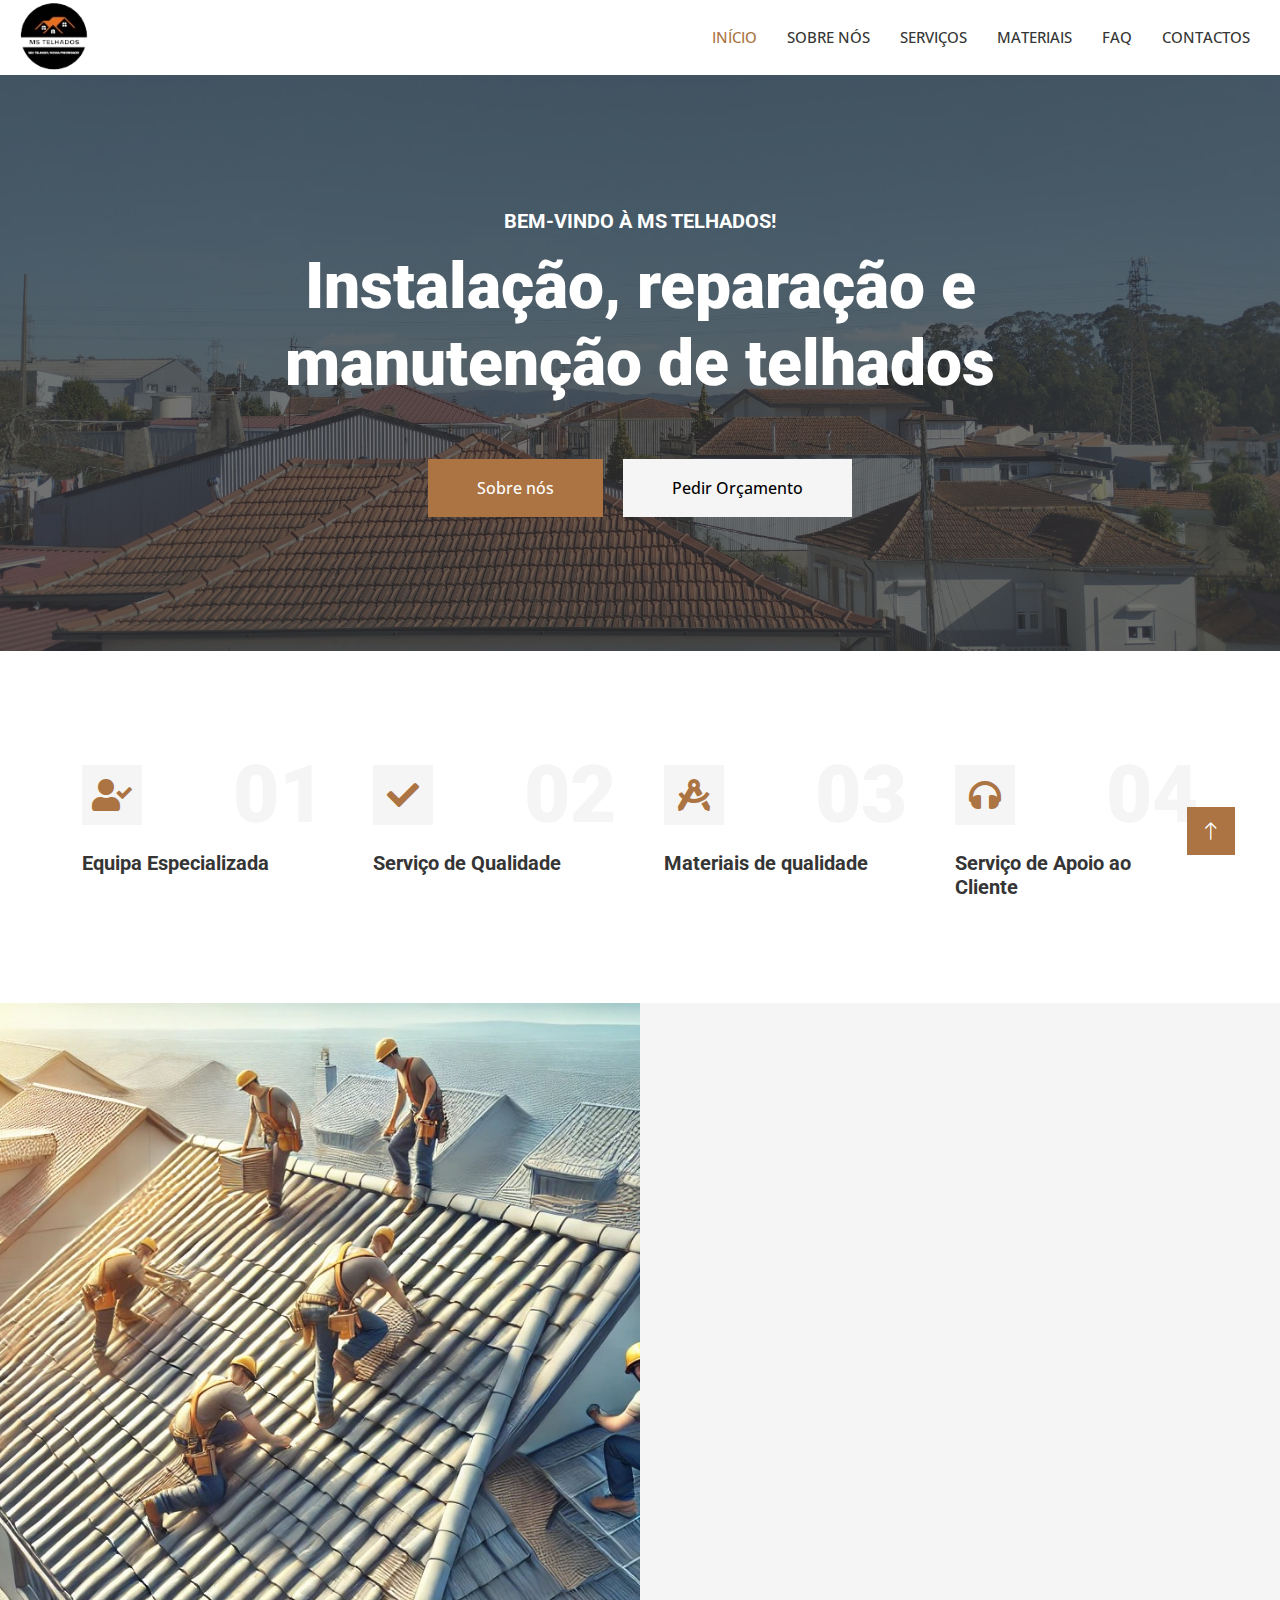
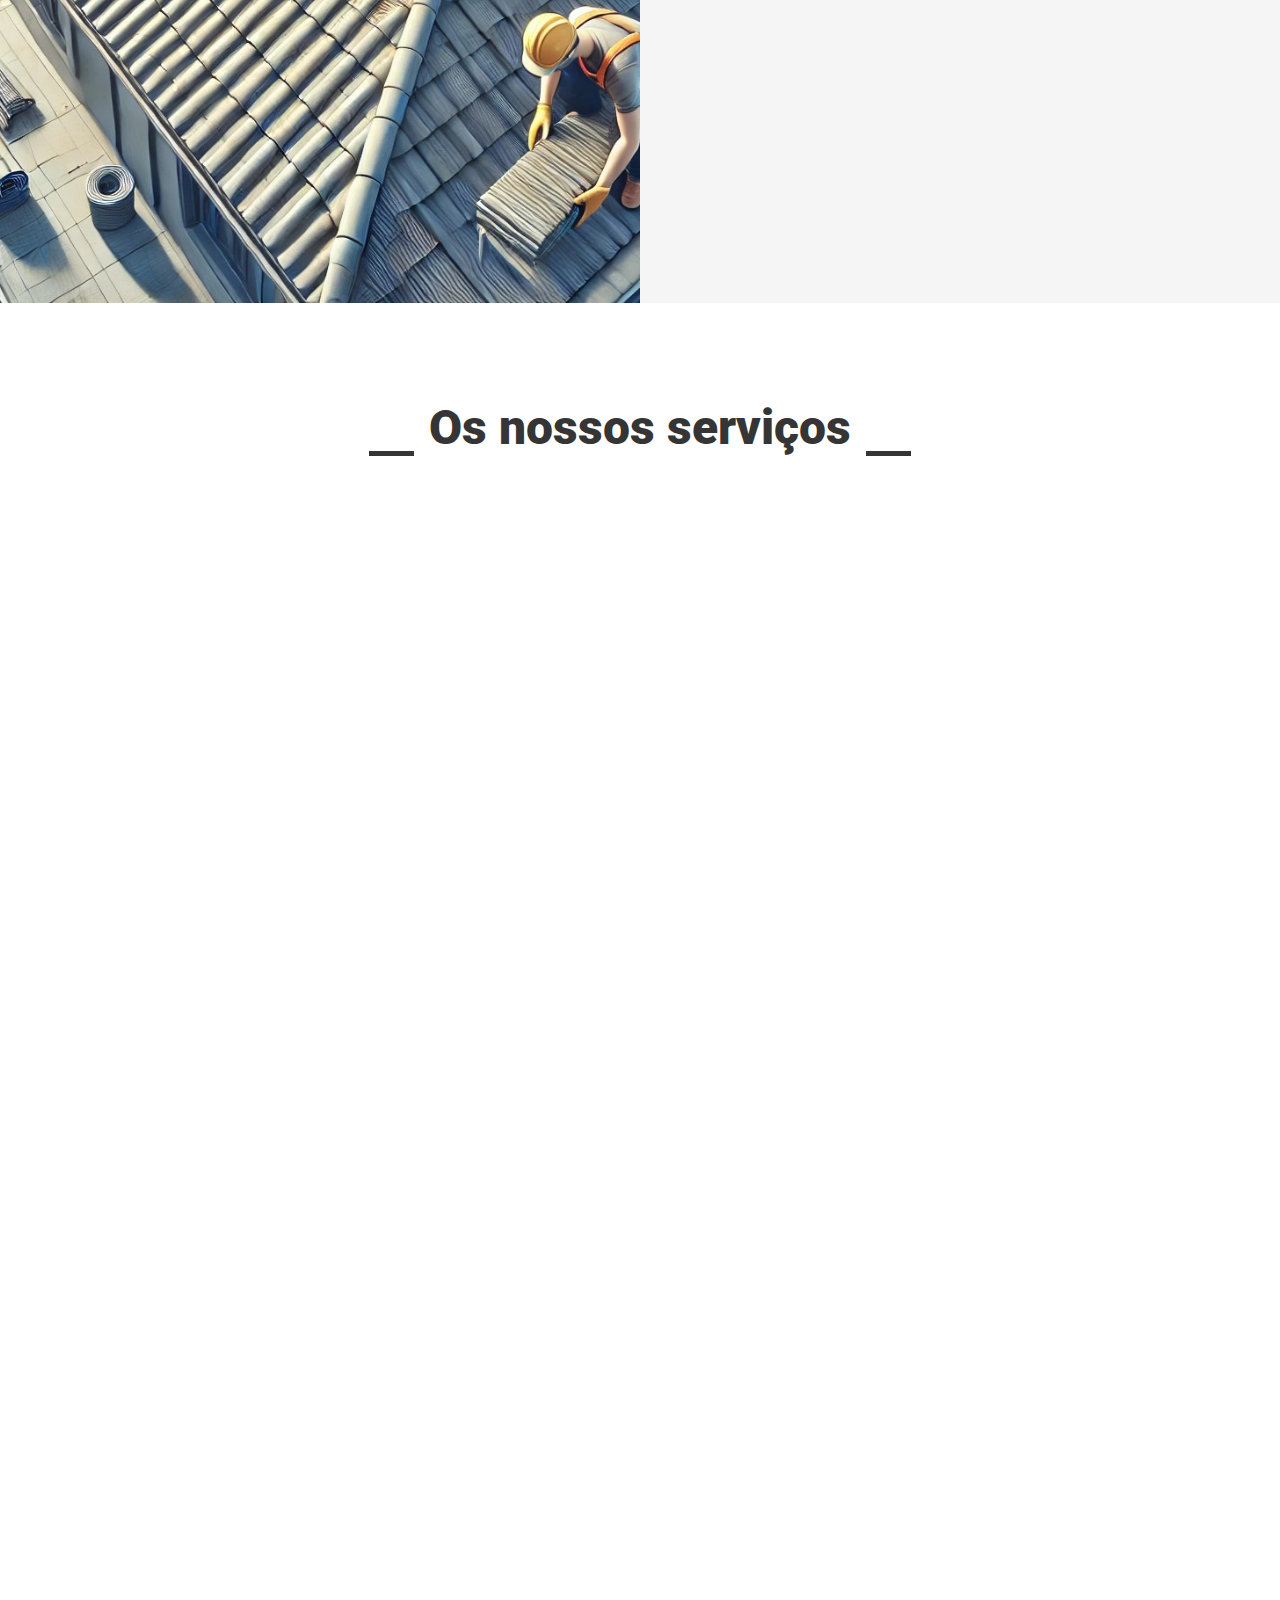
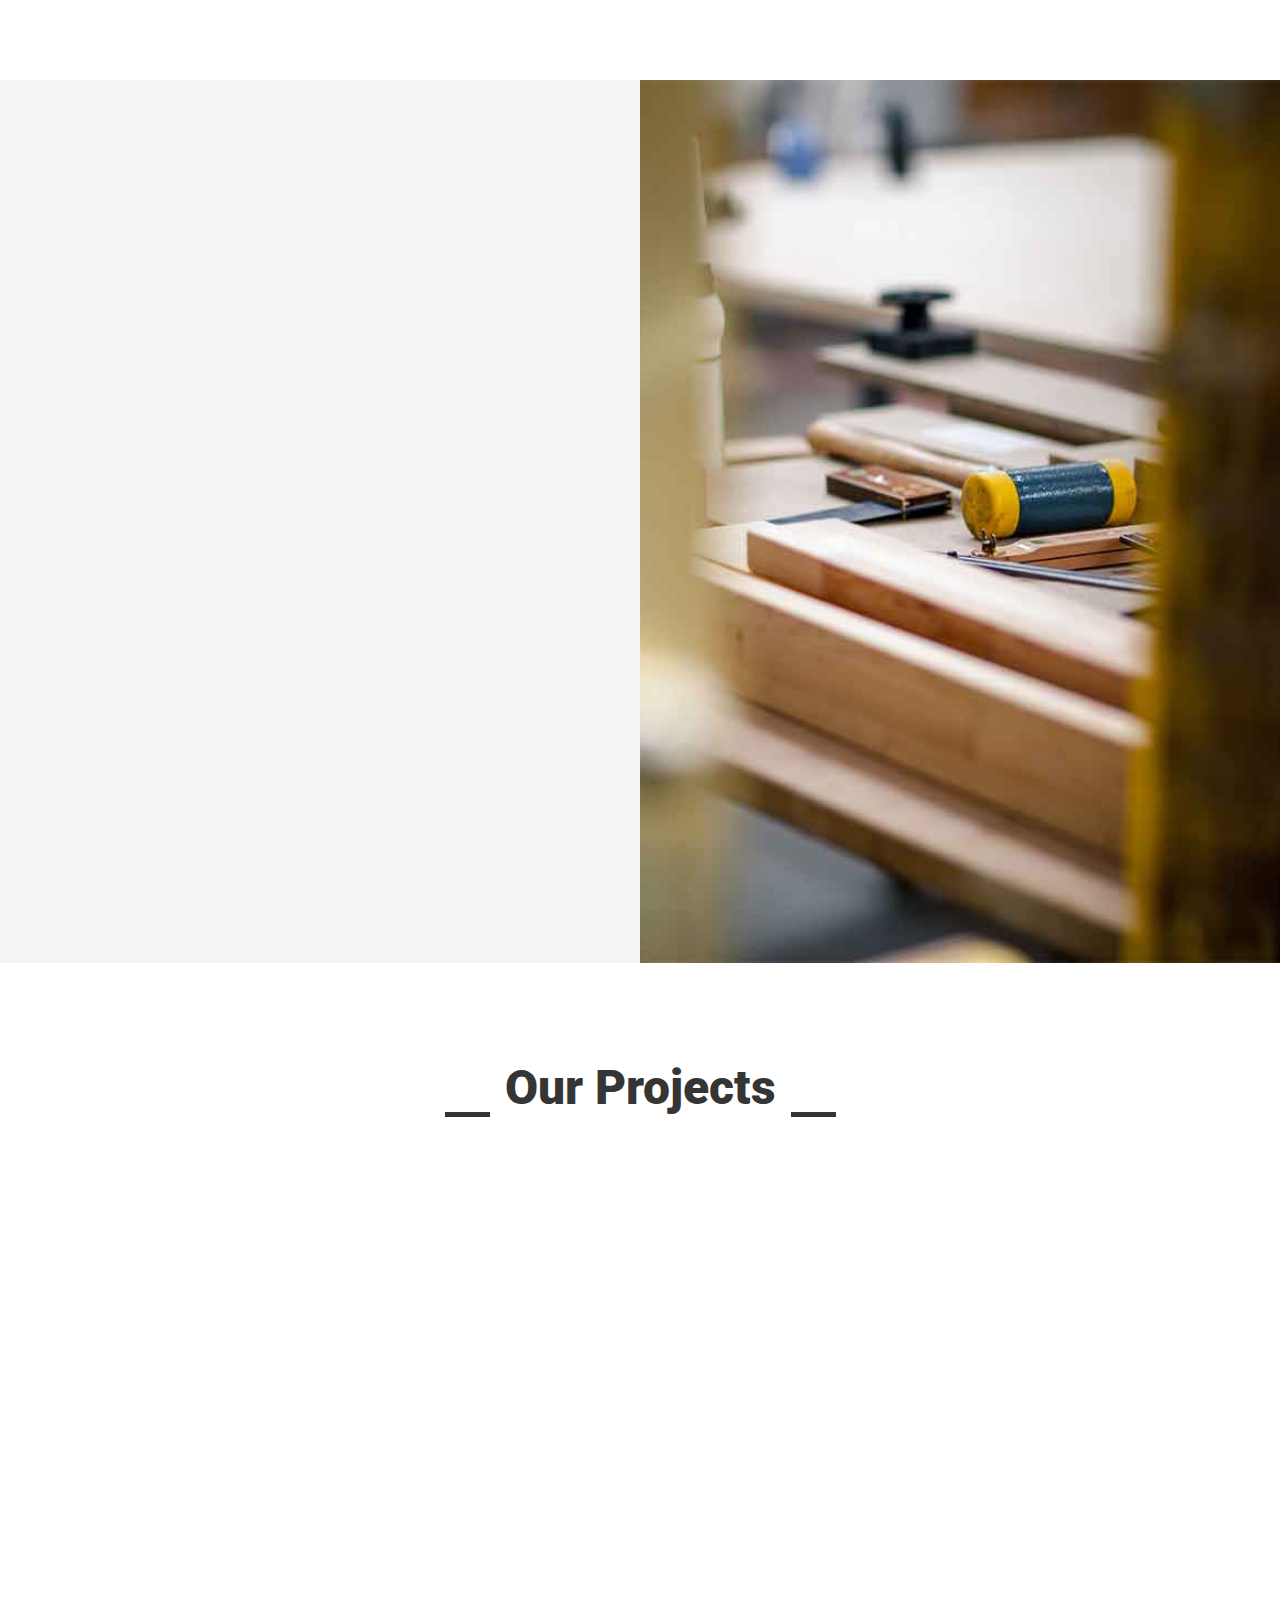
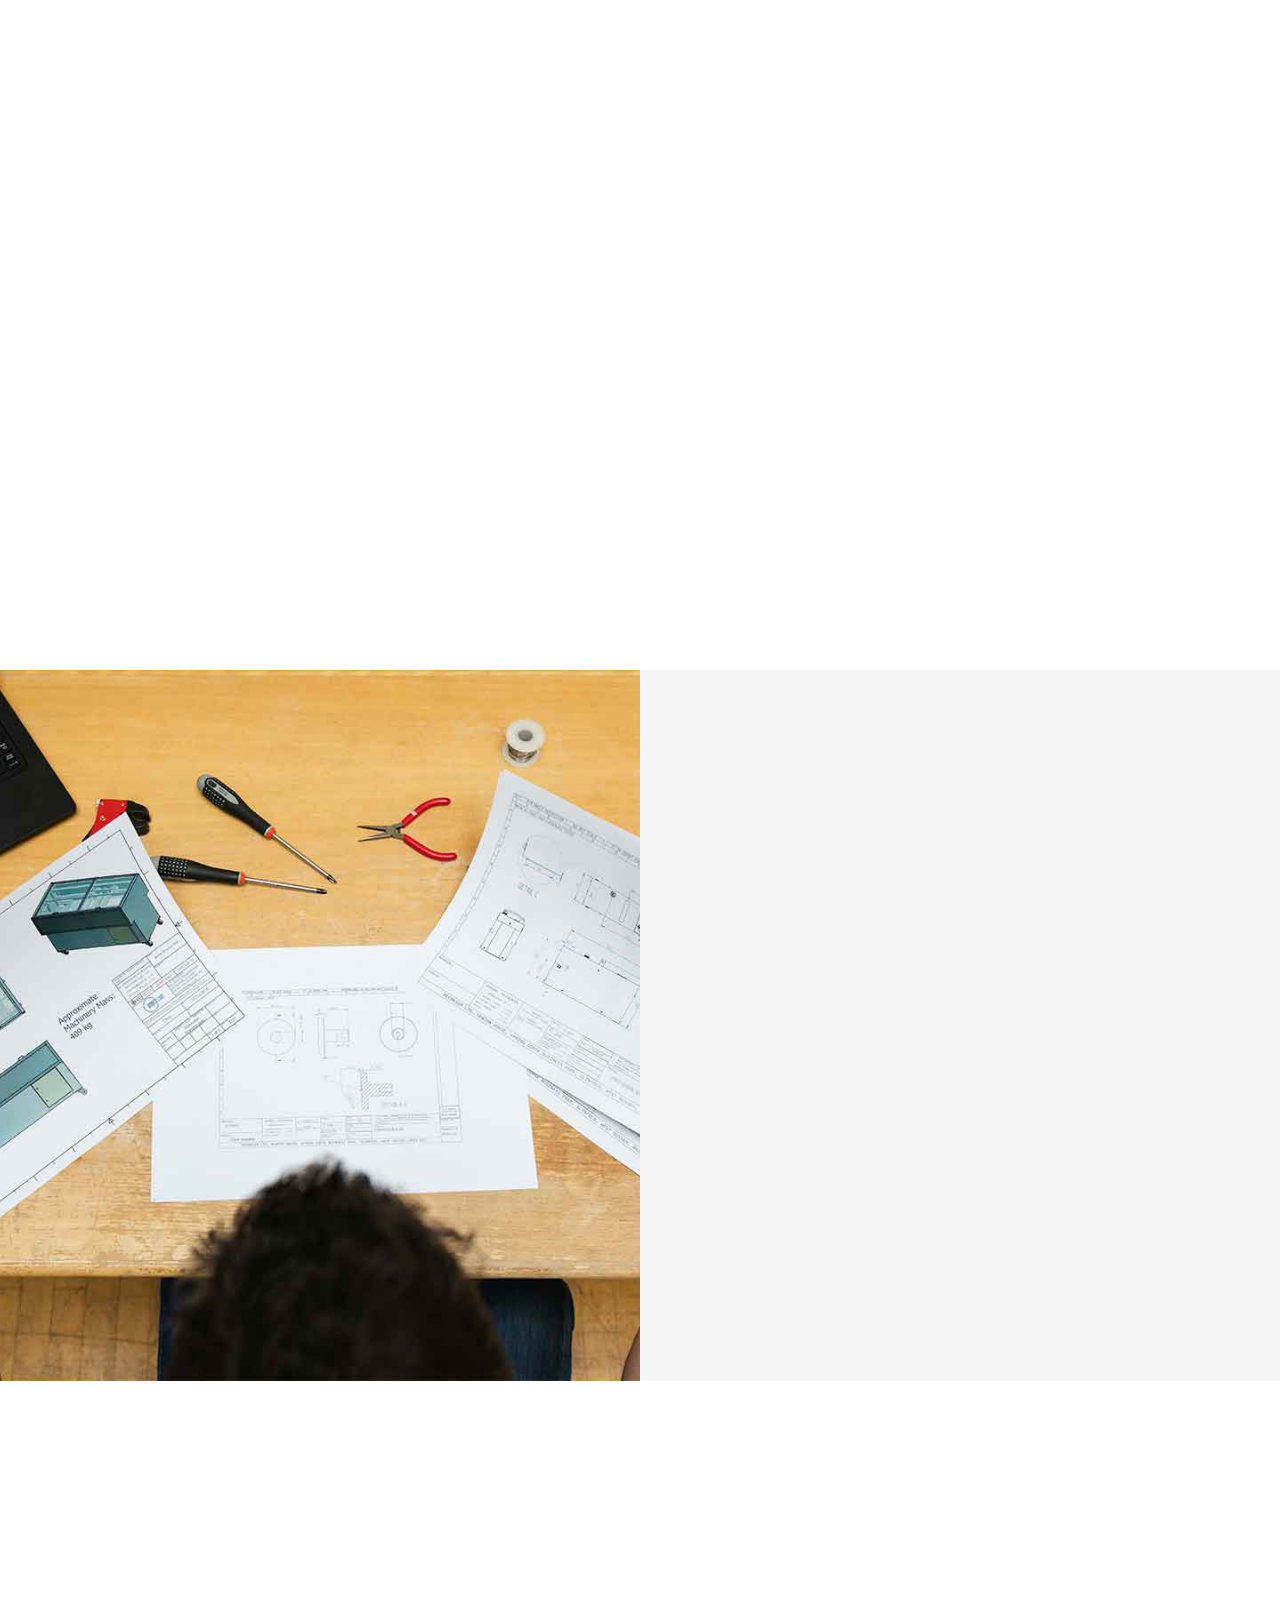
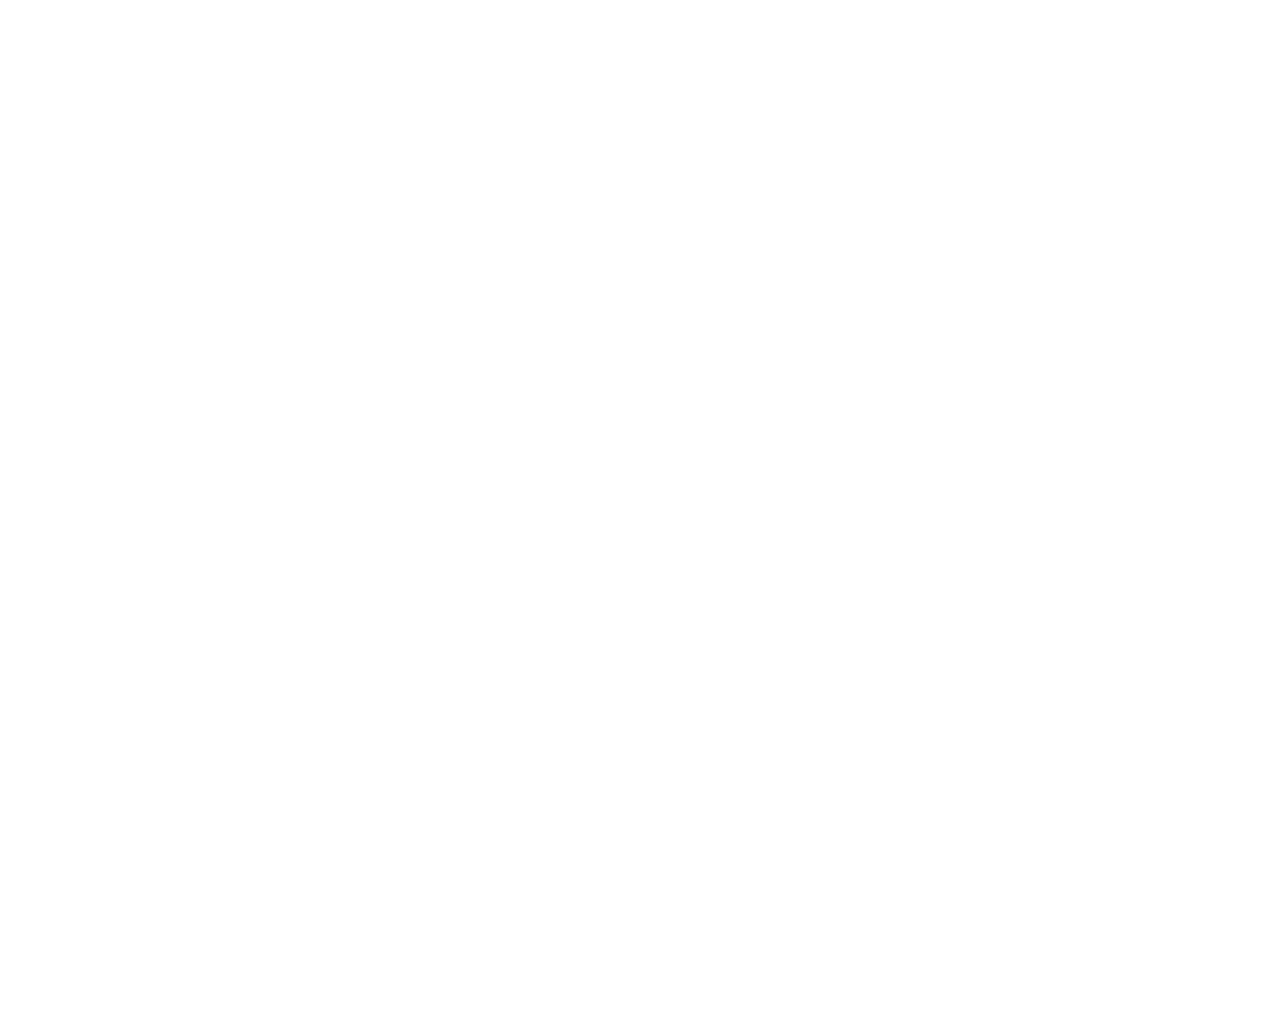
==== index.html @ da7e2ca9 "navbar logo" ====
<!DOCTYPE html>
<html lang="en">

<head>
    <meta charset="utf-8">
    <title>MS Telhados</title>
    <meta content="width=device-width, initial-scale=1.0" name="viewport">
    <meta content="" name="keywords">
    <meta content="" name="description">

    <!-- Favicon -->
    <link href="img/favicon.ico" rel="icon">

    <!-- Google Web Fonts -->
    <link rel="preconnect" href="https://fonts.googleapis.com">
    <link rel="preconnect" href="https://fonts.gstatic.com" crossorigin>
    <link href="https://fonts.googleapis.com/css2?family=Open+Sans:wght@400;500&family=Roboto:wght@500;700;900&display=swap" rel="stylesheet"> 

    <!-- Icon Font Stylesheet -->
    <link href="https://cdnjs.cloudflare.com/ajax/libs/font-awesome/5.10.0/css/all.min.css" rel="stylesheet">
    <link href="https://cdn.jsdelivr.net/npm/bootstrap-icons@1.4.1/font/bootstrap-icons.css" rel="stylesheet">

    <!-- Libraries Stylesheet -->
    <link href="lib/animate/animate.min.css" rel="stylesheet">
    <link href="lib/owlcarousel/assets/owl.carousel.min.css" rel="stylesheet">
    <link href="lib/lightbox/css/lightbox.min.css" rel="stylesheet">

    <!-- Customized Bootstrap Stylesheet -->
    <link href="css/bootstrap.min.css" rel="stylesheet">

    <!-- Template Stylesheet -->
    <link href="css/style.css" rel="stylesheet">
</head>

<body>
    <!-- Spinner Start -->
    <div id="spinner" class="show bg-white position-fixed translate-middle w-100 vh-100 top-50 start-50 d-flex align-items-center justify-content-center">
        <div class="spinner-grow text-primary" style="width: 3rem; height: 3rem;" role="status">
            <span class="sr-only">Loading...</span>
        </div>
    </div>
    <!-- Spinner End -->


    <!-- Topbar Start -->
    <!--<div class="container-fluid bg-light p-0">
        <div class="row gx-0 d-none d-lg-flex">
            <div class="col-lg-7 px-5 text-start">
                <div class="h-100 d-inline-flex align-items-center py-3 me-4">
                    <small class="fa fa-map-marker-alt text-primary me-2"></small>
                    <small>123 Street, New York, USA</small>
                </div>
                <div class="h-100 d-inline-flex align-items-center py-3">
                    <small class="far fa-clock text-primary me-2"></small>
                    <small>Mon - Fri : 09.00 AM - 09.00 PM</small>
                </div>
            </div>
            <div class="col-lg-5 px-5 text-end">
                <div class="h-100 d-inline-flex align-items-center py-3 me-4">
                    <small class="fa fa-phone-alt text-primary me-2"></small>
                    <small>+012 345 6789</small>
                </div>
                <div class="h-100 d-inline-flex align-items-center">
                    <a class="btn btn-sm-square bg-white text-primary me-1" href=""><i class="fab fa-facebook-f"></i></a>
                    <a class="btn btn-sm-square bg-white text-primary me-1" href=""><i class="fab fa-twitter"></i></a>
                    <a class="btn btn-sm-square bg-white text-primary me-1" href=""><i class="fab fa-linkedin-in"></i></a>
                    <a class="btn btn-sm-square bg-white text-primary me-0" href=""><i class="fab fa-instagram"></i></a>
                </div>
            </div>
        </div>
    </div>-->
    <!-- Topbar End -->


    <!-- Navbar Start -->
    <nav class="navbar navbar-expand-lg bg-white navbar-light sticky-top p-0">
        <a class="navbar-brand" href="index.html" class="navbar-brand d-flex align-items-center px-4 px-lg-5">
           <!-- <h2 class="m-0 text-primary">MS Telhados</h2> -->
        </a>
        <button type="button" class="navbar-toggler me-4" data-bs-toggle="collapse" data-bs-target="#navbarCollapse">
            <span class="navbar-toggler-icon"></span>
        </button>
        <div class="collapse navbar-collapse" id="navbarCollapse">
            <div class="navbar-nav ms-auto p-4 p-lg-0">
                <a href="index.html" class="nav-item nav-link active">Início</a>
                <a href="#about" class="nav-item nav-link">Sobre nós</a>
                <a href="#services" class="nav-item nav-link">Serviços</a>
                <a href="#material" class="nav-item nav-link">Materiais</a>
                <a href="#faq" class="nav-item nav-link">FAQ</a>
                <!--<div class="nav-item dropdown">
                    <a href="#" class="nav-link dropdown-toggle" data-bs-toggle="dropdown">Pages</a>
                    <div class="dropdown-menu fade-up m-0">
                        <a href="feature.html" class="dropdown-item">Feature</a>
                        <a href="quote.html" class="dropdown-item">Free Quote</a>
                        <a href="team.html" class="dropdown-item">Our Team</a>
                        <a href="testimonial.html" class="dropdown-item">Testimonial</a>
                        <a href="404.html" class="dropdown-item">404 Page</a>
                    </div>
                </div>-->
                <a href="#contact" class="nav-item nav-link">Contactos</a>
            </div>
            <!--<a href="" class="btn btn-primary py-4 px-lg-5 d-none d-lg-block">Get A Quote<i class="fa fa-arrow-right ms-3"></i></a>-->
        </div>
    </nav>
    <!-- Navbar End -->


    <!-- Carousel Start -->
    <div class="container-fluid p-0 pb-5">
        <div class="owl-carousel header-carousel position-relative">
            <div class="owl-carousel-item position-relative">
                <img class="img-fluid" src="img/image6.jpeg" alt="">
                <div class="position-absolute top-0 start-0 w-100 h-100 d-flex align-items-center" style="background: rgba(53, 53, 53, .7);">
                    <div class="container">
                        <div class="row justify-content-center">
                            <div class="col-12 col-lg-8 text-center">
                                <h5 class="text-white text-uppercase mb-3 animated slideInDown">Bem-vindo à MS Telhados!</h5>
                                <h1 class="display-3 text-white animated slideInDown mb-4">Instalação, reparação e manutenção de telhados</h1>
                                <p class="fs-5 fw-medium text-white mb-4 pb-2"></p>
                                <a href="#about" class="btn btn-primary py-md-3 px-md-5 me-3 animated slideInLeft">Sobre nós</a>
                                <a href="#contact" class="btn btn-light py-md-3 px-md-5 animated slideInRight">Pedir Orçamento</a>
                            </div>
                        </div>
                    </div>
                </div>
            </div>

           <!-- <div class="owl-carousel-item position-relative">
                <img class="img-fluid" src="img/carousel-2.jpg" alt="">
                <div class="position-absolute top-0 start-0 w-100 h-100 d-flex align-items-center" style="background: rgba(53, 53, 53, .7);">
                    <div class="container">
                        <div class="row justify-content-center">
                            <div class="col-12 col-lg-8 text-center">
                                <h5 class="text-white text-uppercase mb-3 animated slideInDown">Welcome To WooDY</h5>
                                <h1 class="display-3 text-white animated slideInDown mb-4">Best Carpenter & Craftsman Services</h1>
                                <p class="fs-5 fw-medium text-white mb-4 pb-2">Vero elitr justo clita lorem. Ipsum dolor at sed stet sit diam no. Kasd rebum ipsum et diam justo clita et kasd rebum sea elitr.</p>
                                <a href="" class="btn btn-primary py-md-3 px-md-5 me-3 animated slideInLeft">Read More</a>
                                <a href="" class="btn btn-light py-md-3 px-md-5 animated slideInRight">Free Quote</a>
                            </div>
                        </div>
                    </div>
                </div>
            </div> -->

            <!--<div class="owl-carousel-item position-relative">
                <img class="img-fluid" src="img/carousel-3.jpg" alt="">
                <div class="position-absolute top-0 start-0 w-100 h-100 d-flex align-items-center" style="background: rgba(53, 53, 53, .7);">
                    <div class="container">
                        <div class="row justify-content-center">
                            <div class="col-12 col-lg-8 text-center">
                                <h5 class="text-white text-uppercase mb-3 animated slideInDown">Welcome To WooDY</h5>
                                <h1 class="display-3 text-white animated slideInDown mb-4">Best Carpenter & Craftsman Services</h1>
                                <p class="fs-5 fw-medium text-white mb-4 pb-2">Vero elitr justo clita lorem. Ipsum dolor at sed stet sit diam no. Kasd rebum ipsum et diam justo clita et kasd rebum sea elitr.</p>
                                <a href="" class="btn btn-primary py-md-3 px-md-5 me-3 animated slideInLeft">Read More</a>
                                <a href="" class="btn btn-light py-md-3 px-md-5 animated slideInRight">Free Quote</a>
                            </div>
                        </div>
                    </div>
                </div>
            </div> -->
        </div>
    </div>
    <!-- Carousel End -->


    <!-- Feature Start -->
    <div class="container-xxl py-5">
        <div class="container">
            <div class="row g-5">
                <div class="col-md-6 col-lg-3 wow fadeIn" data-wow-delay="0.1s">
                    <div class="d-flex align-items-center justify-content-between mb-2">
                        <div class="d-flex align-items-center justify-content-center bg-light" style="width: 60px; height: 60px;">
                            <i class="fa fa-user-check fa-2x text-primary"></i>
                        </div>
                        <h1 class="display-1 text-light mb-0">01</h1>
                    </div>
                    <h5>Equipa Especializada</h5>
                </div>
                <div class="col-md-6 col-lg-3 wow fadeIn" data-wow-delay="0.3s">
                    <div class="d-flex align-items-center justify-content-between mb-2">
                        <div class="d-flex align-items-center justify-content-center bg-light" style="width: 60px; height: 60px;">
                            <i class="fa fa-check fa-2x text-primary"></i>
                        </div>
                        <h1 class="display-1 text-light mb-0">02</h1>
                    </div>
                    <h5>Serviço de Qualidade</h5>
                </div>
                <div class="col-md-6 col-lg-3 wow fadeIn" data-wow-delay="0.5s">
                    <div class="d-flex align-items-center justify-content-between mb-2">
                        <div class="d-flex align-items-center justify-content-center bg-light" style="width: 60px; height: 60px;">
                            <i class="fa fa-drafting-compass fa-2x text-primary"></i>
                        </div>
                        <h1 class="display-1 text-light mb-0">03</h1>
                    </div>
                    <h5>Materiais de qualidade</h5>
                </div>
                <div class="col-md-6 col-lg-3 wow fadeIn" data-wow-delay="0.7s">
                    <div class="d-flex align-items-center justify-content-between mb-2">
                        <div class="d-flex align-items-center justify-content-center bg-light" style="width: 60px; height: 60px;">
                            <i class="fa fa-headphones fa-2x text-primary"></i>
                        </div>
                        <h1 class="display-1 text-light mb-0">04</h1>
                    </div>
                    <h5>Serviço de Apoio ao Cliente</h5>
                </div>
            </div>
        </div>
    </div>
    <!-- Feature Start -->



    <!-- About Start -->
    <div id="about" class="container-fluid bg-light overflow-hidden my-5 px-lg-0">
        <div class="container about px-lg-0">
            <div class="row g-0 mx-lg-0">
                <div class="col-lg-6 ps-lg-0" style="min-height: 400px;">
                    <div class="position-relative h-100">
                        <img class="position-absolute img-fluid w-100 h-100" src="img/about.jpg" style="object-fit: cover;" alt="">
                    </div>
                </div>
                <div class="col-lg-6 about-text py-5 wow fadeIn" data-wow-delay="0.5s">
                    <div class="p-lg-5 pe-lg-0">
                        <div class="section-title text-start">
                            <h1 class="display-5 mb-4">Sobre nós</h1>
                        </div>

                        <p class="mb-4 pb-2">
                            Somos uma empresa especializada na instalação, reparação e manutenção de telhados, temos uma equipa jovem, dinâmica e profissional. 
                            O nosso compromisso é oferecer soluções de alta qualidade que garantam a segurança e a durabilidade do seu telhado.
                        </p>

                        <p class="mb-4 pb-2">
                            Na MS Telhados, entendemos a importância de um telhado bem cuidado para a proteção e o conforto do seu imóvel. Por isso, utilizamos materiais de qualidade e técnicas avançadas para garantir que cada projeto seja executado com excelência. 
                            Seja para, manutenção preventiva, uma nova instalação, ou qualquer emergência, estamos aqui para atender às suas necessidades.
                        </p>

                        <p class="mb-4 pb-2">
                            Atuamos em toda a zona norte com foco no Grande Porto.
                        </p>

                        <p class="mb-4 pb-2">
                            Conte conosco para manter o seu telhado em perfeitas condições, aumentando a vida útil e a segurança da sua casa. 
                            Entre em contato hoje mesmo e descubra como a MS Telhados pode ajudá-lo a proteger o seu lar.
                        </p>

                        <p class="mb-4 pb-2"> 
                            O seu telhado é a nossa prioridade.
                        </p>

                        <!-- <div class="row g-4 mb-4 pb-2">
                             <div class="col-sm-6 wow fadeIn" data-wow-delay="0.1s">
                                <div class="d-flex align-items-center">
                                    <div class="d-flex flex-shrink-0 align-items-center justify-content-center bg-white" style="width: 60px; height: 60px;">
                                        <i class="fa fa-users fa-2x text-primary"></i>
                                    </div>
                                    <div class="ms-3">
                                        <h2 class="text-primary mb-1" data-toggle="counter-up">1234</h2>
                                        <p class="fw-medium mb-0">Happy Clients</p>
                                    </div>
                                </div>
                            </div>
                            <div class="col-sm-6 wow fadeIn" data-wow-delay="0.3s">
                                <div class="d-flex align-items-center">
                                    <div class="d-flex flex-shrink-0 align-items-center justify-content-center bg-white" style="width: 60px; height: 60px;">
                                        <i class="fa fa-check fa-2x text-primary"></i>
                                    </div>
                                    <div class="ms-3">
                                        <h2 class="text-primary mb-1" data-toggle="counter-up">1234</h2>
                                        <p class="fw-medium mb-0">Projects Done</p>
                                    </div>
                                </div>
                            </div>
                        </div> -->
                        <a href="" class="btn btn-primary py-3 px-5">Orçamento grátis</a>
                    </div>
                </div>
            </div>
          
        </div>
    </div>
</div>
</div>
</div>
<!-- About End -->

                        <!--<div class="row g-4 mb-4 pb-2">
                            <div class="col-sm-6 wow fadeIn" data-wow-delay="0.1s">
                                <div class="d-flex align-items-center">
                                    <div class="d-flex flex-shrink-0 align-items-center justify-content-center bg-white" style="width: 60px; height: 60px;">
                                        <i class="fa fa-users fa-2x text-primary"></i>
                                    </div>
                                    <div class="ms-3">
                                        <h2 class="text-primary mb-1" data-toggle="counter-up">1234</h2>
                                        <p class="fw-medium mb-0">Happy Clients</p>
                                    </div>
                                </div>
                            </div>
                            <div class="col-sm-6 wow fadeIn" data-wow-delay="0.3s">
                                <div class="d-flex align-items-center">
                                    <div class="d-flex flex-shrink-0 align-items-center justify-content-center bg-white" style="width: 60px; height: 60px;">
                                        <i class="fa fa-check fa-2x text-primary"></i>
                                    </div>
                                    <div class="ms-3">
                                        <h2 class="text-primary mb-1" data-toggle="counter-up">1234</h2>
                                        <p class="fw-medium mb-0">Projects Done</p>
                                    </div>
                                </div> -->

   <!-- <div class="container-xxl py-5">
        <div class="container">
            <div class="section-title text-center">
                <h1 class="display-5 mb-5">Team Members</h1>
            </div>
            <div class="row g-4">
                <div class="col-lg-3 col-md-6 wow fadeInUp" data-wow-delay="0.1s">
                    <div class="team-item">
                        <div class="overflow-hidden position-relative">
                            <img class="img-fluid" src="img/team-1.jpg" alt="">
                            <div class="team-social">
                                <a class="btn btn-square" href=""><i class="fab fa-facebook-f"></i></a>
                                <a class="btn btn-square" href=""><i class="fab fa-twitter"></i></a>
                                <a class="btn btn-square" href=""><i class="fab fa-instagram"></i></a>
                            </div>
                        </div>
                        <div class="text-center border border-5 border-light border-top-0 p-4">
                            <h5 class="mb-0">Full Name</h5>
                            <small>Designation</small>
                        </div>
                    </div>
                </div>
                <div class="col-lg-3 col-md-6 wow fadeInUp" data-wow-delay="0.3s">
                    <div class="team-item">
                        <div class="overflow-hidden position-relative">
                            <img class="img-fluid" src="img/team-2.jpg" alt="">
                            <div class="team-social">
                                <a class="btn btn-square" href=""><i class="fab fa-facebook-f"></i></a>
                                <a class="btn btn-square" href=""><i class="fab fa-twitter"></i></a>
                                <a class="btn btn-square" href=""><i class="fab fa-instagram"></i></a>
                            </div>
                        </div>
                        <div class="text-center border border-5 border-light border-top-0 p-4">
                            <h5 class="mb-0">Full Name</h5>
                            <small>Designation</small>
                        </div>
                    </div>
                </div>
                <div class="col-lg-3 col-md-6 wow fadeInUp" data-wow-delay="0.5s">
                    <div class="team-item">
                        <div class="overflow-hidden position-relative">
                            <img class="img-fluid" src="img/team-3.jpg" alt="">
                            <div class="team-social">
                                <a class="btn btn-square" href=""><i class="fab fa-facebook-f"></i></a>
                                <a class="btn btn-square" href=""><i class="fab fa-twitter"></i></a>
                                <a class="btn btn-square" href=""><i class="fab fa-instagram"></i></a>
                            </div>
                        </div>
                        <div class="text-center border border-5 border-light border-top-0 p-4">
                            <h5 class="mb-0">Full Name</h5>
                            <small>Designation</small>
                        </div>
                    </div>
                </div>
                <div class="col-lg-3 col-md-6 wow fadeInUp" data-wow-delay="0.7s">
                    <div class="team-item">
                        <div class="overflow-hidden position-relative">
                            <img class="img-fluid" src="img/team-4.jpg" alt="">
                            <div class="team-social">
                                <a class="btn btn-square" href=""><i class="fab fa-facebook-f"></i></a>
                                <a class="btn btn-square" href=""><i class="fab fa-twitter"></i></a>
                                <a class="btn btn-square" href=""><i class="fab fa-instagram"></i></a>
                            </div>
                        </div>
                        <div class="text-center border border-5 border-light border-top-0 p-4">
                            <h5 class="mb-0">Full Name</h5>
                            <small>Designation</small>
                        </div>
                    </div>
                </div>
            </div>
        </div>
    </div> -->
    <!-- Team End -->


    <!-- Service Start -->
    <div id= "services" class="container-xxl py-5">
        <div class="container">
            <div class="section-title text-center">
                <h1 class="display-5 mb-5">Os nossos serviços</h1>
            </div>
            <div class="row g-4">
                <div class="col-md-6 col-lg-6 wow fadeInUp" data-wow-delay="0.1s">
                    <div class="service-item">
                        <div class="overflow-hidden">
                            <img class="img-fluid" src="img/service-1.jpg" alt="">
                        </div>
                        <div class="p-4 text-center border border-5 border-light border-top-0">
                            <h4 class="mb-3">Instalação de telhados</h4>
                            <p>Stet stet justo dolor sed duo. Ut clita sea sit ipsum diam lorem diam.</p>
                            <a class="fw-medium" href="">Read More<i class="fa fa-arrow-right ms-2"></i></a>
                        </div>
                    </div>
                </div>
                <div class="col-md-6 col-lg-6 wow fadeInUp" data-wow-delay="0.3s">
                    <div class="service-item">
                        <div class="overflow-hidden">
                            <img class="img-fluid" src="img/service-2.jpg" alt="">
                        </div>
                        <div class="p-4 text-center border border-5 border-light border-top-0">
                            <h4 class="mb-3">Reparação de telhados</h4>
                            <p>Stet stet justo dolor sed duo. Ut clita sea sit ipsum diam lorem diam.</p>
                            <a class="fw-medium" href="">Read More<i class="fa fa-arrow-right ms-2"></i></a>
                        </div>
                    </div>
                </div>
                <div class="col-md-6 col-lg-6 wow fadeInUp" data-wow-delay="0.5s">
                    <div class="service-item">
                        <div class="overflow-hidden">
                            <img class="img-fluid" src="img/service-3.jpg" alt="">
                        </div>
                        <div class="p-4 text-center border border-5 border-light border-top-0">
                            <h4 class="mb-3">Manutenção de telhados</h4>
                            <p>Stet stet justo dolor sed duo. Ut clita sea sit ipsum diam lorem diam.</p>
                            <a class="fw-medium" href="">Read More<i class="fa fa-arrow-right ms-2"></i></a>
                        </div>
                    </div>
                </div>
                <div class="col-md-6 col-lg-6 wow fadeInUp" data-wow-delay="0.1s">
                    <div class="service-item">
                        <div class="overflow-hidden">
                            <img class="img-fluid" src="img/service-4.jpg" alt="">
                        </div>
                        <div class="p-4 text-center border border-5 border-light border-top-0">
                            <h4 class="mb-3">Limpeza e impermeabilização de telhados e caleiras</h4>
                            <p>Stet stet justo dolor sed duo. Ut clita sea sit ipsum diam lorem diam.</p>
                            <a class="fw-medium" href="">Read More<i class="fa fa-arrow-right ms-2"></i></a>
                        </div>
                    </div>
                </div>
                <!--<div class="col-md-6 col-lg-4 wow fadeInUp" data-wow-delay="0.3s">
                    <div class="service-item">
                        <div class="overflow-hidden">
                            <img class="img-fluid" src="img/service-5.jpg" alt="">
                        </div>
                        <div class="p-4 text-center border border-5 border-light border-top-0">
                            <h4 class="mb-3">Wooden Furniture</h4>
                            <p>Stet stet justo dolor sed duo. Ut clita sea sit ipsum diam lorem diam.</p>
                            <a class="fw-medium" href="">Read More<i class="fa fa-arrow-right ms-2"></i></a>
                        </div>
                    </div>
                </div>
                <div class="col-md-6 col-lg-4 wow fadeInUp" data-wow-delay="0.5s">
                    <div class="service-item"> Ut clita sea sit ipsum diam lorem diam.</p>
                            <a class="fw-medium" href="">Read More<i class="fa fa-arrow-right ms-2"></i></a>
                        </div>
                    </div>
                </div>-->
            </div>
        </div>
    </div>
    <!-- Service End -->


     <!-- Feature Start -->
     <div class="container-fluid bg-light overflow-hidden my-5 px-lg-0">
        <div class="container feature px-lg-0">
            <div class="row g-0 mx-lg-0">
                <div class="col-lg-6 feature-text py-5 wow fadeIn" data-wow-delay="0.5s">
                    <div class="p-lg-5 ps-lg-0">
                        <div class="section-title text-start">
                            <h1 class="display-5 mb-4">Por que escolher a MS TELHADOS?</h1>
                        </div>
                        <p class="mb-4 pb-2">
                            Na MS TELHADOS, cada projeto de instalação é tratado com o máximo rigor e atenção aos detalhes. 
                            Utilizamos materiais de alta qualidade e seguimos as melhores práticas do setor, garantindo que o seu telhado seja instalado com segurança e precisão.
                            A nossa experiência permite-nos adaptar o trabalho a diferentes estilos arquitetónicos, proporcionando um acabamento impecável e funcional.
                        </p>    
                        <p class="mb-4 pb-2">
                            Transforme o Seu Projeto com um Telhado Seguro e Resistente
                            A instalação de um telhado é um investimento crucial para qualquer imóvel, e a MS TELHADOS está aqui para garantir que o seu telhado seja resistente, 
                            estético e de longa duração. 
                        </p>
                        <p class="mb-4 pb-2">
                            Entre em contacto conosco para uma avaliação gratuita e descubra como podemos ajudar a tornar o seu projeto realidade.
                        </p>
                        <div id="items" class="row g-4">
                            <div class="col-6">
                                <div class="d-flex align-items-center">
                                    <div class="d-flex flex-shrink-0 align-items-center justify-content-center bg-white" style="width: 60px; height: 60px;">
                                        <i class="fa fa-check fa-2x text-primary"></i>
                                    </div>
                                    <div class="ms-4">
                                        <p class="mb-2">Qualidade</p>
                                        <h5 class="mb-0">Serviços</h5>
                                    </div>
                                </div>
                            </div>
                            <div class="col-6">
                                <div class="d-flex align-items-center">
                                    <div class="d-flex flex-shrink-0 align-items-center justify-content-center bg-white" style="width: 60px; height: 60px;">
                                        <i class="fa fa-user-check fa-2x text-primary"></i>
                                    </div>
                                    <div class="ms-4">
                                        <p class="mb-2">Equipa</p>
                                        <h5 class="mb-0">Especializada</h5>
                                    </div>
                                </div>
                            </div>
                            <div class="col-6">
                                <div class="d-flex align-items-center">
                                    <div class="d-flex flex-shrink-0 align-items-center justify-content-center bg-white" style="width: 60px; height: 60px;">
                                        <i class="fa fa-drafting-compass fa-2x text-primary"></i>
                                    </div>
                                    <div class="ms-4">
                                        <p class="mb-2">Materiais</p>
                                        <h5 class="mb-0">Qualidade</h5>
                                    </div>
                                </div>
                            </div>
                            <div class="col-6">
                                <div class="d-flex align-items-center">
                                    <div class="d-flex flex-shrink-0 align-items-center justify-content-center bg-white" style="width: 60px; height: 60px;">
                                        <i class="fa fa-headphones fa-2x text-primary"></i>
                                    </div>
                                    <div class="ms-4">
                                        <p class="mb-2">Serviço</p>
                                        <h5 class="mb-0">Apoio ao Cliente</h5>
                                    </div>
                                </div>
                            </div>
                        </div>
                    </div>
                </div>
                <div class="col-lg-6 pe-lg-0" style="min-height: 400px;">
                    <div class="position-relative h-100">
                        <img class="position-absolute img-fluid w-100 h-100" src="img/feature.jpg" style="object-fit: cover;" alt="">
                    </div>
                </div>
            </div>
        </div>
    </div>
    <!-- Feature End -->


    <!-- Projects Start -->
    <div class="container-xxl py-5">
        <div class="container">
            <div class="section-title text-center">
                <h1 class="display-5 mb-5">Our Projects</h1>
            </div>
            <div class="row mt-n2 wow fadeInUp" data-wow-delay="0.3s">
                <div class="col-12 text-center">
                    <ul class="list-inline mb-5" id="portfolio-flters">
                        <li class="mx-2 active" data-filter="*">All</li>
                        <li class="mx-2" data-filter=".first">General Carpentry</li>
                        <li class="mx-2" data-filter=".second">Custom Carpentry</li>
                    </ul>
                </div>
            </div>
            <div class="row g-4 portfolio-container">
                <div class="col-lg-4 col-md-6 portfolio-item first wow fadeInUp" data-wow-delay="0.1s">
                    <div class="rounded overflow-hidden">
                        <div class="position-relative overflow-hidden">
                            <img class="img-fluid w-100" src="img/portfolio-1.jpg" alt="">
                            <div class="portfolio-overlay">
                                <a class="btn btn-square btn-outline-light mx-1" href="img/portfolio-1.jpg" data-lightbox="portfolio"><i class="fa fa-eye"></i></a>
                                <a class="btn btn-square btn-outline-light mx-1" href=""><i class="fa fa-link"></i></a>
                            </div>
                        </div>
                        <div class="border border-5 border-light border-top-0 p-4">
                            <p class="text-primary fw-medium mb-2">General Carpentry</p>
                            <h5 class="lh-base mb-0">Wooden Furniture Manufacturing And Remodeling</a>
                        </div>
                    </div>
                </div>
                <div class="col-lg-4 col-md-6 portfolio-item second wow fadeInUp" data-wow-delay="0.3s">
                    <div class="rounded overflow-hidden">
                        <div class="position-relative overflow-hidden">
                            <img class="img-fluid w-100" src="img/portfolio-2.jpg" alt="">
                            <div class="portfolio-overlay">
                                <a class="btn btn-square btn-outline-light mx-1" href="img/portfolio-2.jpg" data-lightbox="portfolio"><i class="fa fa-eye"></i></a>
                                <a class="btn btn-square btn-outline-light mx-1" href=""><i class="fa fa-link"></i></a>
                            </div>
                        </div>
                        <div class="border border-5 border-light border-top-0 p-4">
                            <p class="text-primary fw-medium mb-2">Custom Carpentry</p>
                            <h5 class="lh-base mb-0">Wooden Furniture Manufacturing And Remodeling</a>
                        </div>
                    </div>
                </div>
                <div class="col-lg-4 col-md-6 portfolio-item first wow fadeInUp" data-wow-delay="0.5s">
                    <div class="rounded overflow-hidden">
                        <div class="position-relative overflow-hidden">
                            <img class="img-fluid w-100" src="img/portfolio-3.jpg" alt="">
                            <div class="portfolio-overlay">
                                <a class="btn btn-square btn-outline-light mx-1" href="img/portfolio-3.jpg" data-lightbox="portfolio"><i class="fa fa-eye"></i></a>
                                <a class="btn btn-square btn-outline-light mx-1" href=""><i class="fa fa-link"></i></a>
                            </div>
                        </div>
                        <div class="border border-5 border-light border-top-0 p-4">
                            <p class="text-primary fw-medium mb-2">General Carpentry</p>
                            <h5 class="lh-base mb-0">Wooden Furniture Manufacturing And Remodeling</a>
                        </div>
                    </div>
                </div>
                <div class="col-lg-4 col-md-6 portfolio-item second wow fadeInUp" data-wow-delay="0.1s">
                    <div class="rounded overflow-hidden">
                        <div class="position-relative overflow-hidden">
                            <img class="img-fluid w-100" src="img/portfolio-4.jpg" alt="">
                            <div class="portfolio-overlay">
                                <a class="btn btn-square btn-outline-light mx-1" href="img/portfolio-4.jpg" data-lightbox="portfolio"><i class="fa fa-eye"></i></a>
                                <a class="btn btn-square btn-outline-light mx-1" href=""><i class="fa fa-link"></i></a>
                            </div>
                        </div>
                        <div class="border border-5 border-light border-top-0 p-4">
                            <p class="text-primary fw-medium mb-2">Custom Carpentry</p>
                            <h5 class="lh-base mb-0">Wooden Furniture Manufacturing And Remodeling</a>
                        </div>
                    </div>
                </div>
                <div class="col-lg-4 col-md-6 portfolio-item first wow fadeInUp" data-wow-delay="0.3s">
                    <div class="rounded overflow-hidden">
                        <div class="position-relative overflow-hidden">
                            <img class="img-fluid w-100" src="img/portfolio-5.jpg" alt="">
                            <div class="portfolio-overlay">
                                <a class="btn btn-square btn-outline-light mx-1" href="img/portfolio-5.jpg" data-lightbox="portfolio"><i class="fa fa-eye"></i></a>
                                <a class="btn btn-square btn-outline-light mx-1" href=""><i class="fa fa-link"></i></a>
                            </div>
                        </div>
                        <div class="border border-5 border-light border-top-0 p-4">
                            <p class="text-primary fw-medium mb-2">General Carpentry</p>
                            <h5 class="lh-base mb-0">Wooden Furniture Manufacturing And Remodeling</a>
                        </div>
                    </div>
                </div>
                <div class="col-lg-4 col-md-6 portfolio-item second wow fadeInUp" data-wow-delay="0.5s">
                    <div class="rounded overflow-hidden">
                        <div class="position-relative overflow-hidden">
                            <img class="img-fluid w-100" src="img/portfolio-6.jpg" alt="">
                            <div class="portfolio-overlay">
                                <a class="btn btn-square btn-outline-light mx-1" href="img/portfolio-6.jpg" data-lightbox="portfolio"><i class="fa fa-eye"></i></a>
                                <a class="btn btn-square btn-outline-light mx-1" href=""><i class="fa fa-link"></i></a>
                            </div>
                        </div>
                        <div class="border border-5 border-light border-top-0 p-4">
                            <p class="text-primary fw-medium mb-2">Custom Carpentry</p>
                            <h5 class="lh-base mb-0">Wooden Furniture Manufacturing And Remodeling</a>
                        </div>
                    </div>
                </div>
            </div>
        </div>
    </div>
    <!-- Projects End -->


   
    <!-- Quote Start -->
  
    <div class="container-fluid bg-light overflow-hidden my-5 px-lg-0">
        <div class="container quote px-lg-0">
            <div class="row g-0 mx-lg-0">
                <div class="col-lg-6 ps-lg-0" style="min-height: 400px;">
                    <div class="position-relative h-100">
                        <img class="position-absolute img-fluid w-100 h-100" src="img/quote.jpg" style="object-fit: cover;" alt="">
                    </div>
                </div>
                <div class="col-lg-6 quote-text py-5 wow fadeIn" data-wow-delay="0.5s">
                    <div class="p-lg-5 pe-lg-0">
                        <div class="section-title text-start">
                            <h1 class="display-5 mb-4">Peça um orçamento grátis</h1>
                        </div>
                        <p class="mb-4 pb-2">Tempor erat elitr rebum at clita. Diam dolor diam ipsum sit. Aliqu diam amet diam et eos. Clita erat ipsum et lorem et sit, sed stet lorem sit clita duo justo erat amet</p>
                        <form>
                            <div class="row g-3">
                                <div class="col-12 col-sm-6">
                                    <input type="text" class="form-control border-0" placeholder="Your Name" style="height: 55px;">
                                </div>
                                <div class="col-12 col-sm-6">
                                    <input type="email" class="form-control border-0" placeholder="Your Email" style="height: 55px;">
                                </div>
                                <div class="col-12 col-sm-6">
                                    <input type="text" class="form-control border-0" placeholder="Your Mobile" style="height: 55px;">
                                </div>
                                <div class="col-12 col-sm-6">
                                    <select class="form-select border-0" style="height: 55px;">
                                        <option selected disabled>Select A Service</option>
                                        <option value="1">Instalação</option>
                                        <option value="2">Manutenção</option>
                                        <option value="3">Reparação</option>
                                        <option value="4">Limpeza e impermeabilização</option>
                                    </select>
                                </div>
                                <div class="col-12">
                                    <textarea class="form-control border-0" placeholder="Special Note"></textarea>
                                </div>
                                <div class="col-12">
                                    <button class="btn btn-primary w-100 py-3" type="submit">Submit</button>
                                </div>
                            </div>
                        </form>
                    </div>
                </div>
            </div>
        </div>
    </div> 
    <!-- Quote End -->


    <!--FAQ Start-->
    <div id="faq" class="container-xxl py-5 wow fadeInUp" data-wow-delay="0.1s">
        <div class="container">
            <div class="section-title text-center">
                <h1 class="display-5 mb-5">Perguntas frequentes</h1>
            </div>
            <div class="accordion">
              <div class="accordion-item">
                <button id="accordion-button-1" aria-expanded="false"><span class="accordion-title">Quais são os benefícios de investir na instalação de um novo telhado? </span><span class="icon" aria-hidden="true"></span></button>
                <div class="accordion-content">
                  <p>A instalação de um novo telhado garante a proteção do imóvel contra infiltrações e intempéries, melhora a eficiência energética e aumenta o valor da propriedade. Na MS TELHADOS, usamos materiais de alta qualidade 
                    e técnicas modernas para garantir durabilidade e segurança no seu novo telhado.</p>
                </div>
              </div>
              <div class="accordion-item">
                <button id="accordion-button-2" aria-expanded="false"><span class="accordion-title">Quando é o momento certo para reparar o telhado?</span><span class="icon" aria-hidden="true"></span></button>
                <div class="accordion-content">
                  <p>Recomenda-se fazer reparos ao observar sinais como infiltrações, telhas partidas, desgaste de caleiras, ou estruturas danificadas. A nossa equipa está pronta para avaliar o estado do seu telhado e
                    realizar os reparos necessários para proteger o seu imóvel.</p>
                </div>
              </div>
              <div class="accordion-item">
                <button id="accordion-button-3" aria-expanded="false"><span class="accordion-title">A manutenção de telhados é realmente necessária?</span><span class="icon" aria-hidden="true"></span></button>
                <div class="accordion-content">
                  <p>Sim, a manutenção de telhados é essencial para prevenir problemas maiores, como infiltrações e danos estruturais. A MS TELHADOS oferece serviços de manutenção regular, que incluem inspeções e pequenas reparações, 
                    garantindo a durabilidade e segurança do telhado.</p>
                </div>
              </div>
              <div class="accordion-item">
                <button id="accordion-button-4" aria-expanded="false"><span class="accordion-title">Com que frequência devo limpar o telhado e as caleiras?</span><span class="icon" aria-hidden="true"></span></button>
                <div class="accordion-content">
                  <p>Recomendamos a limpeza de telhados uma vez por ano e caleiras pelo menos duas, especialmente antes e depois da estação chuvosa. Essa prática evita o acúmulo de folhas, detritos e musgo, 
                    que podem obstruir as caleiras e causar infiltrações.</p>
                </div>
              </div>
              <div class="accordion-item">
                <button id="accordion-button-5" aria-expanded="false"><span class="accordion-title">A impermeabilização do telhado é realmente eficaz contra infiltrações?</span><span class="icon" aria-hidden="true"></span></button>
                <div class="accordion-content">
                  <p>Sim, a impermeabilização é uma das formas mais eficazes de proteger o telhado contra infiltrações e danos causados pela humidade. Na MS TELHADOS, aplicamos produtos de alta qualidade para criar uma barreira resistente, 
                    prolongando a vida útil do telhado e protegendo o seu imóvel.</p>
                </div>
              </div>
              <div class="accordion-item">
                <button id="accordion-button-5" aria-expanded="false"><span class="accordion-title">Que tipo de materiais posso escolher para a instalação de um telhado? </span><span class="icon" aria-hidden="true"></span></button>
                <div class="accordion-content">
                  <p>Oferecemos uma variedade de materiais, incluindo telhas cerâmicas, sanduíche metálicas, entre outros, para atender às necessidades de cada cliente. A nossa equipa ajuda a escolher o material ideal, considerando estilo, 
                    durabilidade e o orçamento disponível.</p>
                </div>
              </div>
              <div class="accordion-item">
                <button id="accordion-button-5" aria-expanded="false"><span class="accordion-title">Posso combinar serviços, como manutenção e impermeabilização?</span><span class="icon" aria-hidden="true"></span></button>
                <div class="accordion-content">
                  <p>Sim, muitos clientes combinam serviços para economizar e garantir uma proteção completa. Por exemplo, a limpeza, seguida de impermeabilização, é uma excelente forma de proteger o telhado contra futuras infiltrações.</p>
                </div>
              </div>
              <div class="accordion-item">
                <button id="accordion-button-5" aria-expanded="false"><span class="accordion-title">Vocês oferecem inspeção antes de iniciar um serviço?</span><span class="icon" aria-hidden="true"></span></button>
                <div class="accordion-content">
                  <p>Sim, a MS TELHADOS oferece uma inspeção gratuita para avaliar o estado do telhado e determinar os serviços necessários. Após a avaliação, apresentamos um orçamento e plano de ação personalizados para cada cliente.</p>
                </div>
              </div>
              <div class="accordion-item">
                <button id="accordion-button-5" aria-expanded="false"><span class="accordion-title">Quanto tempo demora uma instalação completa de telhado? </span><span class="icon" aria-hidden="true"></span></button>
                <div class="accordion-content">
                  <p>O tempo de instalação varia conforme o tamanho e complexidade do projeto, mas a nossa equipa trabalha com eficiência para concluir o serviço no menor prazo possível, sem comprometer a qualidade.</p>
                </div>
              </div>
              <div class="accordion-item">
                <button id="accordion-button-5" aria-expanded="false"><span class="accordion-title">Como posso solicitar um orçamento?</span><span class="icon" aria-hidden="true"></span></button>
                <div class="accordion-content">
                  <p>Basta entrar em contacto conosco através do site, telefone ou e-mail. A nossa equipa estará à disposição para agendar uma visita, avaliar o serviço necessário e fornecer um orçamento gratuito.</p>
                </div>
              </div>
            </div>
          </div>
        </div>
    
          <!--FAQ End-->
    
    

     <!-- Contact Start -->
     <!-- <div id="contact" class="container-fluid bg-light overflow-hidden px-lg-0">
        <div class="container contact px-lg-0">
            <div class="row g-0 mx-lg-0">
                <div class="col-lg-6 contact-text py-5 wow fadeIn" data-wow-delay="0.5s">
                    <div class="p-lg-5 ps-lg-0">
                        <div class="section-title text-start">
                            <h1 class="display-5 mb-4">Fale connosco</h1>
                        </div>
                        <p class="mb-4">
                            A nossa equipa estará à disposição para esclarecer qualquer duvida, agendar uma visita, 
                            avaliar o serviço necessário e fornecer um orçamento gratuito. <a href="https://htmlcodex.com/contact-form">Download Now</a> 
                        </p>
                        <form>
                            <div class="row g-3">
                                <div class="col-md-6">
                                    <div class="form-floating">
                                        <input type="text" class="form-control" id="name" placeholder="Your Name">
                                        <label for="name">Nome</label>
                                    </div>
                                </div>
                                <div class="col-md-6">
                                    <div class="form-floating">
                                        <input type="email" class="form-control" id="email" placeholder="Your Email">
                                        <label for="email">Email</label>
                                    </div>
                                </div>
                                <div class="col-12">
                                    <div class="form-floating">
                                        <input type="text" class="form-control" id="subject" placeholder="Subject">
                                        <label for="subject">Assunto</label>
                                    </div>
                                </div>
                                <div class="col-12">
                                    <div class="form-floating">
                                        <textarea class="form-control" placeholder="Leave a message here" id="message" style="height: 100px"></textarea>
                                        <label for="message">Mensagem</label>
                                    </div>
                                </div>
                                <div class="col-12">
                                    <button class="btn btn-primary w-100 py-3" type="submit">Enviar</button>
                                </div>
                            </div>
                        </form>
                    </div>
                </div>
                <div class="col-lg-6 pe-lg-0" style="min-height: 400px;">
                    <div class="position-relative h-100">
                        <iframe class="position-absolute w-100 h-100" style="object-fit: cover;"
                        src="https://www.google.com/maps/embed?pb=!1m18!1m12!1m3!1d3001156.4288297426!2d-78.01371936852176!3d42.72876761954724!2m3!1f0!2f0!3f0!3m2!1i1024!2i768!4f13.1!3m3!1m2!1s0x4ccc4bf0f123a5a9%3A0xddcfc6c1de189567!2sNew%20York%2C%20USA!5e0!3m2!1sen!2sbd!4v1603794290143!5m2!1sen!2sbd"
                        frameborder="0" allowfullscreen="" aria-hidden="false"
                        tabindex="0"></iframe>
                    </div>
                </div> 

                <div class="col-lg-6 pe-lg-0" style="min-height: 400px;">
                    <div class="position-relative h-100">
                            <img class="position-absolute img-fluid w-100 h-100" src="img/quote.jpg" style="object-fit: cover;" alt="">
                    </div>
            </div>
        </div>
    </div> -->
    <!-- Contact End -->


    <!-- Testimonial Start -->
   <!-- <div class="container-xxl py-5 wow fadeInUp" data-wow-delay="0.1s">
        <div class="container">
            <div class="section-title text-center">
                <h1 class="display-5 mb-5">Testimonial</h1>
            </div>
            <div class="owl-carousel testimonial-carousel">
                <div class="testimonial-item text-center">
                    <img class="img-fluid bg-light p-2 mx-auto mb-3" src="img/testimonial-1.jpg" style="width: 90px; height: 90px;">
                    <div class="testimonial-text text-center p-4">
                        <p>Clita clita tempor justo dolor ipsum amet kasd amet duo justo duo duo labore sed sed. Magna ut diam sit et amet stet eos sed clita erat magna elitr erat sit sit erat at rebum justo sea clita.</p>
                        <h5 class="mb-1">Client Name</h5>
                        <span class="fst-italic">Profession</span>
                    </div>
                </div>
                <div class="testimonial-item text-center">
                    <img class="img-fluid bg-light p-2 mx-auto mb-3" src="img/testimonial-2.jpg" style="width: 90px; height: 90px;">
                    <div class="testimonial-text text-center p-4">
                        <p>Clita clita tempor justo dolor ipsum amet kasd amet duo justo duo duo labore sed sed. Magna ut diam sit et amet stet eos sed clita erat magna elitr erat sit sit erat at rebum justo sea clita.</p>
                        <h5 class="mb-1">Client Name</h5>
                        <span class="fst-italic">Profession</span>
                    </div>
                </div>
                <div class="testimonial-item text-center">
                    <img class="img-fluid bg-light p-2 mx-auto mb-3" src="img/testimonial-3.jpg" style="width: 90px; height: 90px;">
                    <div class="testimonial-text text-center p-4">
                        <p>Clita clita tempor justo dolor ipsum amet kasd amet duo justo duo duo labore sed sed. Magna ut diam sit et amet stet eos sed clita erat magna elitr erat sit sit erat at rebum justo sea clita.</p>
                        <h5 class="mb-1">Client Name</h5>
                        <span class="fst-italic">Profession</span>
                    </div>
                </div>
            </div>
        </div>
    </div> -->
    <!-- Testimonial End -->


    <!-- Footer Start -->
    <div class="container-fluid bg-dark text-light footer mt-5 pt-5 wow fadeIn" data-wow-delay="0.1s">
        <div class="container py-5">
            <div class="row g-5">
                <div class="col-lg-3 col-md-6">
                    <h4 class="text-light mb-4">Contactos</h4>
                    <p class="mb-2"><i class="fa fa-phone-alt me-3"></i>91 366 70 33 </p>
                    <p class="mb-2"><i class="fa fa-envelope me-3"></i>mstelhados24@gmail.com </p>
                    <div class="d-flex pt-2">
                        <a class="btn btn-outline-light btn-social" href="https://www.instagram.com/mstelhados/" target="_blank" rel="noopener noreferrer"><i class="fab fa-instagram"></i></a>
                        <a class="btn btn-outline-light btn-social" href="https://www.facebook.com/people/MS-Telhados/61568693250493/" target="_blank"><i class="fab fa-facebook-f"></i></a>
                    </div>
                </div>
                <div class="col-lg-3 col-md-6">
                    <h4 class="text-light mb-4">Horário</h4>
                    <small class="far fa-clock text-primary me-2"></small>
                    <small>Seg a Sex: 9h -17h</small>
                </br>
                    <small class="far fa-clock text-primary me-2"></small>
                    <small>Sab: 9h - 12:30h</small>
                 
                </div>

              <!--  <div class="col-lg-3 col-md-6">
                    <h4 class="text-light mb-4">Services</h4>
                    <a class="btn btn-link" href="">General Carpentry</a>
                    <a class="btn btn-link" href="">Furniture Remodeling</a>
                    <a class="btn btn-link" href="">Wooden Floor</a>
                    <a class="btn btn-link" href="">Wooden Furniture</a>
                    <a class="btn btn-link" href="">Custom Carpentry</a>
                </div>
                <div class="col-lg-3 col-md-6">
                    <h4 class="text-light mb-4">Quick Links</h4>
                    <a class="btn btn-link" href="">About Us</a>
                    <a class="btn btn-link" href="">Contact Us</a>
                    <a class="btn btn-link" href="">Our Services</a>
                    <a class="btn btn-link" href="">Terms & Condition</a>
                    <a class="btn btn-link" href="">Support</a>
                </div>-->

                <!-- <div class="col-lg-3 col-md-6">
                    <h4 class="text-light mb-4">Newsletter</h4>
                    <p>Dolor amet sit justo amet elitr clita ipsum elitr est.</p>
                    <div class="position-relative mx-auto" style="max-width: 400px;">
                        <input class="form-control border-0 w-100 py-3 ps-4 pe-5" type="text" placeholder="Your email">
                        <button type="button" class="btn btn-primary py-2 position-absolute top-0 end-0 mt-2 me-2">SignUp</button>
                    </div>
                </div> -->

            </div>
        </div>
        <!-- <div class="container">
            <div class="copyright">
                <div class="row">
                    <div class="col-md-6 text-center text-md-start mb-3 mb-md-0">
                        &copy; <a class="border-bottom" href="#">Your Site Name</a>, All Right Reserved.
                    </div>
                    <div class="col-md-6 text-center text-md-end">
                        /*** This template is free as long as you keep the footer author’s credit link/attribution link/backlink. If you'd like to use the template without the footer author’s credit link/attribution link/backlink, you can purchase the Credit Removal License from "https://htmlcodex.com/credit-removal". Thank you for your support. ***
                        Designed By <a class="border-bottom" href="https://htmlcodex.com">HTML Codex</a>
                    </div>
                </div>
            </div>
        </div> -->
    </div>
    <!-- Footer End -->


    <!-- Back to Top -->
    <a href="#about" class="btn btn-lg btn-primary btn-lg-square rounded-0 back-to-top"><i class="bi bi-arrow-up"></i></a>


    <!-- JavaScript Libraries -->
    <script src="https://code.jquery.com/jquery-3.4.1.min.js"></script>
    <script src="https://cdn.jsdelivr.net/npm/bootstrap@5.0.0/dist/js/bootstrap.bundle.min.js"></script>
    <script src="lib/wow/wow.min.js"></script>
    <script src="lib/easing/easing.min.js"></script>
    <script src="lib/waypoints/waypoints.min.js"></script>
    <script src="lib/counterup/counterup.min.js"></script>
    <script src="lib/owlcarousel/owl.carousel.min.js"></script>
    <script src="lib/isotope/isotope.pkgd.min.js"></script>
    <script src="lib/lightbox/js/lightbox.min.js"></script>

    <!-- Template Javascript -->
    <script src="js/main.js"></script>
</body>

</html>
---- css/style.css ----
/********** Template CSS **********/
:root {
    --primary: #AB7442;
    --light: #F5F5F5;
    --dark: #353535;
}

.fw-medium {
    font-weight: 500 !important;
}

.fw-bold {
    font-weight: 700 !important;
}

.fw-black {
    font-weight: 900 !important;
}

.back-to-top {
    position: fixed;
    display: none;
    right: 45px;
    bottom: 45px;
    z-index: 99;
}


/*** Spinner ***/
#spinner {
    opacity: 0;
    visibility: hidden;
    transition: opacity .5s ease-out, visibility 0s linear .5s;
    z-index: 99999;
}

#spinner.show {
    transition: opacity .5s ease-out, visibility 0s linear 0s;
    visibility: visible;
    opacity: 1;
}


/*** Button ***/
.btn {
    font-weight: 500;
    transition: .5s;
}

.btn.btn-primary,
.btn.btn-secondary {
    color: #FFFFFF;
}

.btn-square {
    width: 38px;
    height: 38px;
}

.btn-sm-square {
    width: 32px;
    height: 32px;
}

.btn-lg-square {
    width: 48px;
    height: 48px;
}

.btn-square,
.btn-sm-square,
.btn-lg-square {
    padding: 0;
    display: flex;
    align-items: center;
    justify-content: center;
    font-weight: normal;
}

/*** Navbar ***/
.navbar .dropdown-toggle::after {
    border: none;
    content: "\f107";
    font-family: "Font Awesome 5 Free";
    font-weight: 900;
    vertical-align: middle;
    margin-left: 8px;
}

.navbar-light .navbar-nav .nav-link {
    margin-right: 30px;
    padding: 25px 0;
    color: #FFFFFF;
    font-size: 15px;
    font-weight: 500;
    text-transform: uppercase;
    outline: none;
}

.navbar-light .navbar-nav .nav-link:hover,
.navbar-light .navbar-nav .nav-link.active {
    color: var(--primary);
}

@media (max-width: 991.98px) {
    .navbar-light .navbar-nav .nav-link  {
        margin-right: 0;
        padding: 10px 0;
    }

    .navbar-light .navbar-nav {
        border-top: 1px solid #EEEEEE;
    }
}

.navbar-light .navbar-brand,
.navbar-light a.btn {
    height: 75px;
}

.navbar-light .navbar-nav .nav-link {
    color: var(--dark);
    font-weight: 500;
}

.navbar-light.sticky-top {
    top: -100px;
    transition: .5s;
}

@media (min-width: 992px) {
    .navbar .nav-item .dropdown-menu {
        display: block;
        border: none;
        margin-top: 0;
        top: 150%;
        opacity: 0;
        visibility: hidden;
        transition: .5s;
    }

    .navbar .nav-item:hover .dropdown-menu {
        top: 100%;
        visibility: visible;
        transition: .5s;
        opacity: 1;
    }
}

.navbar-brand {
    position: relative;
    background: url(../img/favicon-96x96-removebg-preview.png);
    width: 80px;
    left: 15px;
    background-size: cover;
    background-repeat: no-repeat;
    background-position: center;
}


/*** Header ***/
@media (max-width: 768px) {
    .header-carousel .owl-carousel-item {
        position: relative;
        min-height: 500px;
    }
    
    .header-carousel .owl-carousel-item img {
        position: absolute;
        width: 100%;
        height: 100%;
        object-fit: cover;
    }

    .header-carousel .owl-carousel-item h5,
    .header-carousel .owl-carousel-item p {
        font-size: 14px !important;
        font-weight: 400 !important;
    }

    .header-carousel .owl-carousel-item h1 {
        font-size: 30px;
        font-weight: 600;
    }
}

.header-carousel .owl-nav {
    position: absolute;
    width: 200px;
    height: 45px;
    bottom: 30px;
    left: 50%;
    transform: translateX(-50%);
    display: flex;
    justify-content: space-between;
}

.header-carousel .owl-nav .owl-prev,
.header-carousel .owl-nav .owl-next {
    width: 45px;
    height: 45px;
    display: flex;
    align-items: center;
    justify-content: center;
    color: #FFFFFF;
    background: transparent;
    border: 1px solid #FFFFFF;
    font-size: 22px;
    transition: .5s;
}

.header-carousel .owl-nav .owl-prev:hover,
.header-carousel .owl-nav .owl-next:hover {
    background: var(--primary);
    border-color: var(--primary);
}

.header-carousel .owl-dots {
    position: absolute;
    height: 45px;
    bottom: 30px;
    left: 50%;
    transform: translateX(-50%);
    display: flex;
    align-items: center;
    justify-content: center;
}

.header-carousel .owl-dot {
    position: relative;
    display: inline-block;
    margin: 0 5px;
    width: 15px;
    height: 15px;
    background: transparent;
    border: 1px solid #FFFFFF;
    transition: .5s;
}

.header-carousel .owl-dot::after {
    position: absolute;
    content: "";
    width: 5px;
    height: 5px;
    top: 4px;
    left: 4px;
    background: transparent;
    border: 1px solid #FFFFFF;
}

.header-carousel .owl-dot.active {
    background: var(--primary);
    border-color: var(--primary);
}

.page-header {
    background: linear-gradient(rgba(53, 53, 53, .7), rgba(53, 53, 53, .7)), url(../img/carousel-1.jpg) center center no-repeat;
    background-size: cover;
}

.breadcrumb-item + .breadcrumb-item::before {
    color: var(--light);
}


/*** Section Title ***/
.section-title h1 {
    position: relative;
    display: inline-block;
    padding: 0 60px;
}

.section-title.text-start h1 {
    padding-left: 0;
}

.section-title h1::before,
.section-title h1::after {
    position: absolute;
    content: "";
    width: 45px;
    height: 5px;
    bottom: 0;
    background: var(--dark);
}

.section-title h1::before {
    left: 0;
}

.section-title h1::after {
    right: 0;
}

.section-title.text-start h1::before {
    display: none;
}


/*** About ***/
@media (min-width: 992px) {
    .container.about {
        max-width: 100% !important;
    }

    .about-text  {
        padding-right: calc(((100% - 960px) / 2) + .75rem);
    }
}

@media (min-width: 1200px) {
    .about-text  {
        padding-right: calc(((100% - 1140px) / 2) + .75rem);
    }
}

@media (min-width: 1400px) {
    .about-text  {
        padding-right: calc(((100% - 1320px) / 2) + .75rem);
    }
}


/*** Service ***/
.service-item img {
    width: 100%;
    transition: .5s;
}

.service-item:hover img {
    transform: scale(1.1);
}


/*** Feature ***/
@media (min-width: 992px) {
    .container.feature {
        max-width: 100% !important;
    }

    .feature-text  {
        padding-left: calc(((100% - 960px) / 2) + .75rem);
    }
}

@media (min-width: 1200px) {
    .feature-text  {
        padding-left: calc(((100% - 1140px) / 2) + .75rem);
    }
}

@media (min-width: 1400px) {
    .feature-text  {
        padding-left: calc(((100% - 1320px) / 2) + .75rem);
    }
}

@media (max-width:992px) {
    #items {
        display: none;
    }
}


/*** Project Portfolio ***/
#portfolio-flters li {
    display: inline-block;
    font-weight: 500;
    color: var(--dark);
    cursor: pointer;
    transition: .5s;
    border-bottom: 2px solid transparent;
}

#portfolio-flters li:hover,
#portfolio-flters li.active {
    color: var(--primary);
    border-color: var(--primary);
}

.portfolio-item img {
    transition: .5s;
}

.portfolio-item:hover img {
    transform: scale(1.1);
}

.portfolio-item .portfolio-overlay {
    position: absolute;
    display: flex;
    align-items: center;
    justify-content: center;
    width: 0;
    height: 0;
    bottom: 0;
    left: 50%;
    background: rgba(53, 53, 53, .7);
    transition: .5s;
}

.portfolio-item:hover .portfolio-overlay {
    width: 100%;
    height: 100%;
    left: 0;
}

.portfolio-item .portfolio-overlay .btn {
    opacity: 0;
}

.portfolio-item:hover .portfolio-overlay .btn {
    opacity: 1;
}


/*** Quote ***/
@media (min-width: 992px) {
    .container.quote {
        max-width: 100% !important;
    }

    .quote-text  {
        padding-right: calc(((100% - 960px) / 2) + .75rem);
    }
}

@media (min-width: 1200px) {
    .quote-text  {
        padding-right: calc(((100% - 1140px) / 2) + .75rem);
    }
}

@media (min-width: 1400px) {
    .quote-text  {
        padding-right: calc(((100% - 1320px) / 2) + .75rem);
    }
}


/*** Team ***/
.team-item img {
    transition: .5s;
}

.team-item:hover img {
    transform: scale(1.1);
}

.team-item .team-social {
    position: absolute;
    width: 38px;
    top: 50%;
    left: -38px;
    transform: translateY(-50%);
    display: flex;
    flex-direction: column;
    background: #FFFFFF;
    transition: .5s;
}

.team-item .team-social .btn {
    color: var(--primary);
    background: #FFFFFF;
}

.team-item .team-social .btn:hover {
    color: #FFFFFF;
    background: var(--primary);
}

.team-item:hover .team-social {
    left: 0;
}


/*** Testimonial ***/
.testimonial-carousel::before {
    position: absolute;
    content: "";
    top: 0;
    left: 0;
    height: 100%;
    width: 0;
    background: linear-gradient(to right, rgba(255, 255, 255, 1) 0%, rgba(255, 255, 255, 0) 100%);
    z-index: 1;
}

.testimonial-carousel::after {
    position: absolute;
    content: "";
    top: 0;
    right: 0;
    height: 100%;
    width: 0;
    background: linear-gradient(to left, rgba(255, 255, 255, 1) 0%, rgba(255, 255, 255, 0) 100%);
    z-index: 1;
}

@media (min-width: 768px) {
    .testimonial-carousel::before,
    .testimonial-carousel::after {
        width: 200px;
    }
}

@media (min-width: 992px) {
    .testimonial-carousel::before,
    .testimonial-carousel::after {
        width: 300px;
    }
}

.testimonial-carousel .owl-item .testimonial-text {
    border: 5px solid var(--light);
    transform: scale(.8);
    transition: .5s;
}

.testimonial-carousel .owl-item.center .testimonial-text {
    transform: scale(1);
}

.testimonial-carousel .owl-nav {
    position: absolute;
    width: 350px;
    top: 10px;
    left: 50%;
    transform: translateX(-50%);
    display: flex;
    justify-content: space-between;
    opacity: 0;
    transition: .5s;
    z-index: 1;
}

.testimonial-carousel:hover .owl-nav {
    width: 300px;
    opacity: 1;
}

.testimonial-carousel .owl-nav .owl-prev,
.testimonial-carousel .owl-nav .owl-next {
    position: relative;
    color: var(--primary);
    font-size: 45px;
    transition: .5s;
}

.testimonial-carousel .owl-nav .owl-prev:hover,
.testimonial-carousel .owl-nav .owl-next:hover {
    color: var(--dark);
}


/*** FAQ ***/

.accordion {
  .accordion-item {
    border: none;
    button[aria-expanded='true'] {
      border: none;
    }

  button {
    position: relative;
    display: block;
    text-align: left;
    width: 100%;
    padding: 1em 0;
    padding-right: 25px;
    color: $text;
    font-size: 1.15rem;
    font-weight: 400;
    border: none;
    background: none;
    outline: none;
    &:hover, &:focus {
      cursor: pointer;
      color: $blue;
      &::after {
        cursor: pointer;
        color: $blue;
        border: 1px solid $blue;
      }
    }
   
    .icon {
      display: inline-block;
      position: absolute;
      top: 50%;
      transform: translate(0, -50%);
      right: 0;
      width: 22px;
      height: 22px;
      border: 1px solid;
      border-radius: 22px;
      &::before {
        display: block;
        position: absolute;
        content: '';
        top: 9px;
        left: 5px;
        width: 10px;
        height: 2px;
        background: currentColor;
      }
      &::after {
        display: block;
        position: absolute;
        content: '';
        top: 5px;
        left: 9px;
        width: 2px;
        height: 10px;
        background: currentColor;
      }
    }
  }
  button[aria-expanded='true'] {
    color: $blue;
    .icon {
      &::after {
        width: 0;
      }
    }
    + .accordion-content {
      opacity: 1;
      max-height: 12em;
      transition: all 200ms linear;
      will-change: opacity, max-height;
    }
  }
  .accordion-content {
    opacity: 0;
    max-height: 0;
    overflow: visible;
    transition: opacity 200ms linear, max-height 200ms linear;
    will-change: opacity, max-height;
    p {
      font-size: 1rem;
      font-weight: 300;
      margin: auto;
    }
  }
}


/*** Contact ***/
@media (min-width: 992px) {
    .container.contact {
        max-width: 100% !important;
    }

    .contact-text  {
        padding-left: calc(((100% - 960px) / 2) + .75rem);
    }
}

@media (min-width: 1200px) {
    .contact-text  {
        padding-left: calc(((100% - 1140px) / 2) + .75rem);
    }
}

@media (min-width: 1400px) {
    .contact-text  {
        padding-left: calc(((100% - 1320px) / 2) + .75rem);
    }
}


/*** Footer ***/
.footer {
    background: linear-gradient(rgba(53, 53, 53, .7), rgba(53, 53, 53, .7)), url(../img/footer.jpg) center center no-repeat;
    background-size: cover;
}

.footer .btn.btn-social {
    margin-right: 5px;
    width: 35px;
    height: 35px;
    display: flex;
    align-items: center;
    justify-content: center;
    color: var(--light);
    border: 1px solid #FFFFFF;
    transition: .3s;
}

.footer .btn.btn-social:hover {
    color: var(--primary);
}

.footer .btn.btn-link {
    display: block;
    margin-bottom: 5px;
    padding: 0;
    text-align: left;
    color: #FFFFFF;
    font-size: 15px;
    font-weight: normal;
    text-transform: capitalize;
    transition: .3s;
}

.footer .btn.btn-link::before {
    position: relative;
    content: "\f105";
    font-family: "Font Awesome 5 Free";
    font-weight: 900;
    margin-right: 10px;
}

.footer .btn.btn-link:hover {
    color: var(--primary);
    letter-spacing: 1px;
    box-shadow: none;
}

.footer .copyright {
    padding: 25px 0;
    font-size: 15px;
    border-top: 1px solid rgba(256, 256, 256, .1);
}

.footer .copyright a {
    color: var(--light);
}

.footer .copyright a:hover {
    color: var(--primary);
}
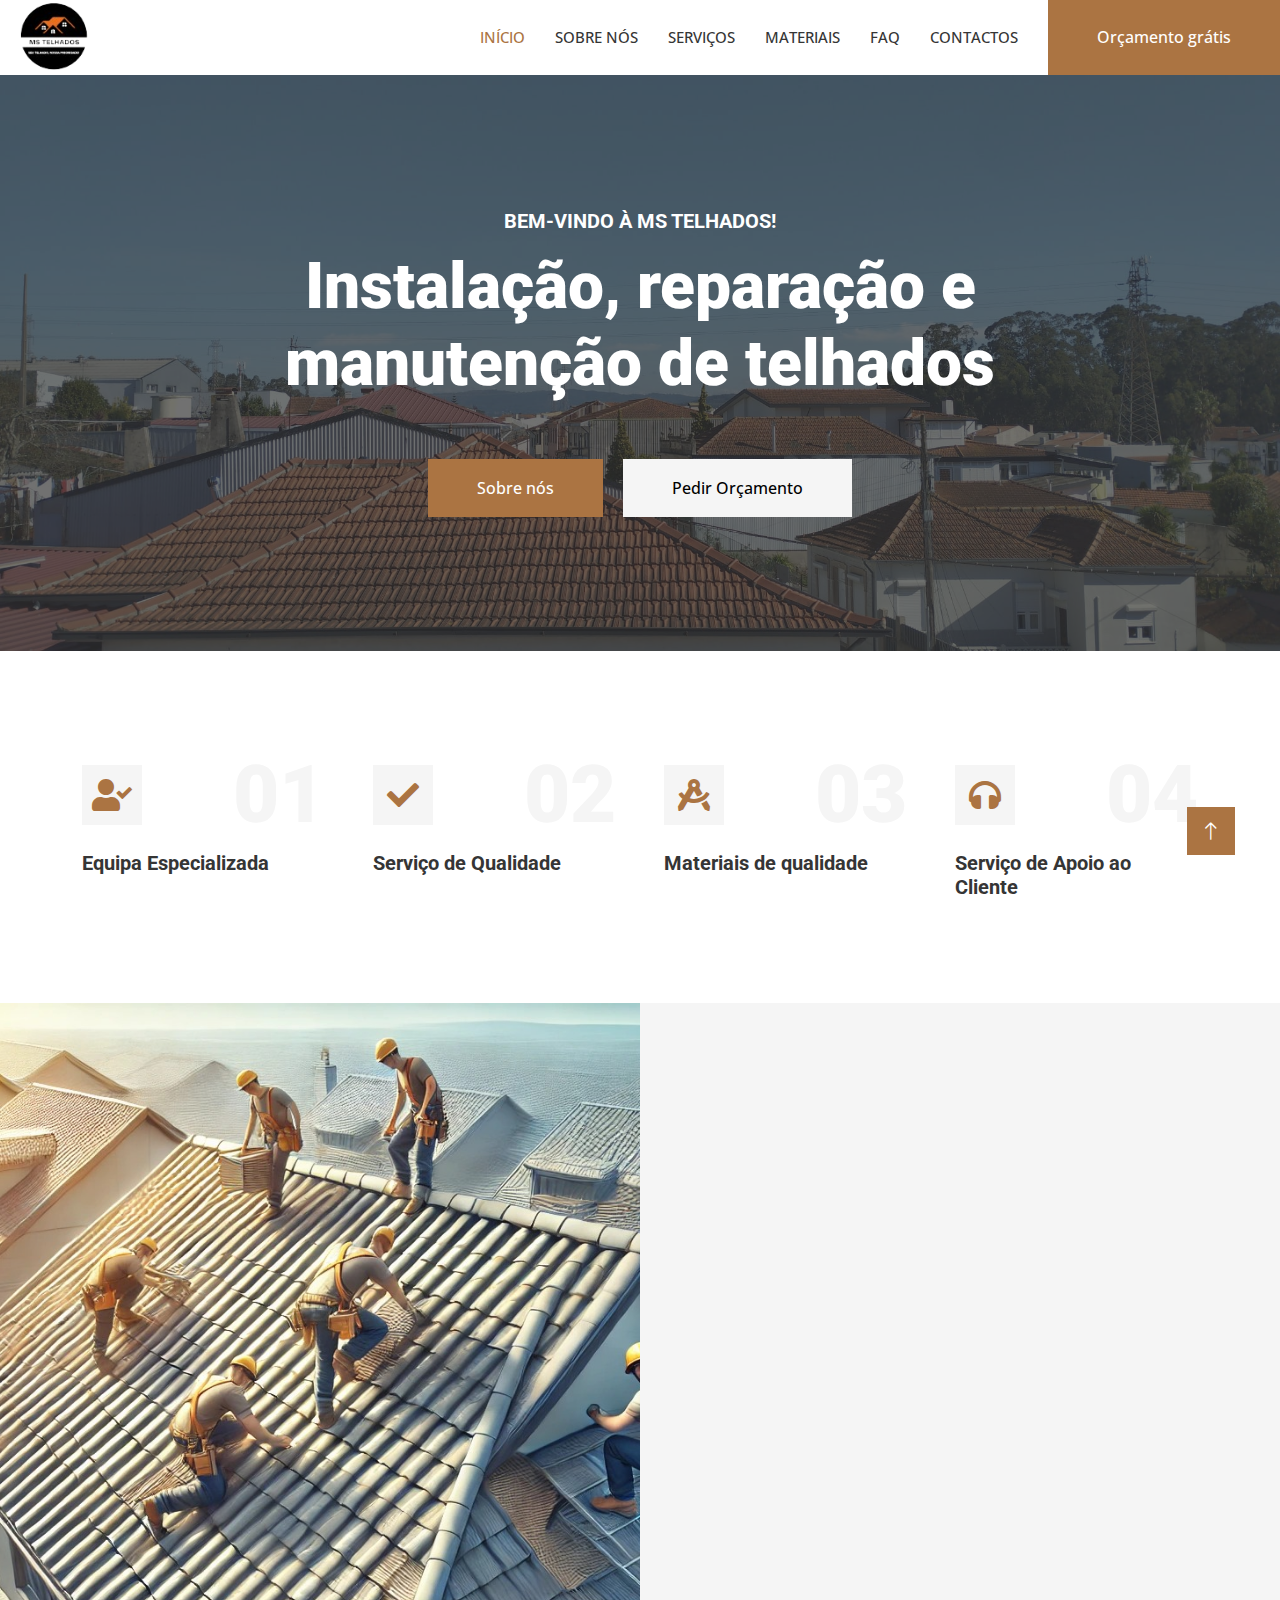
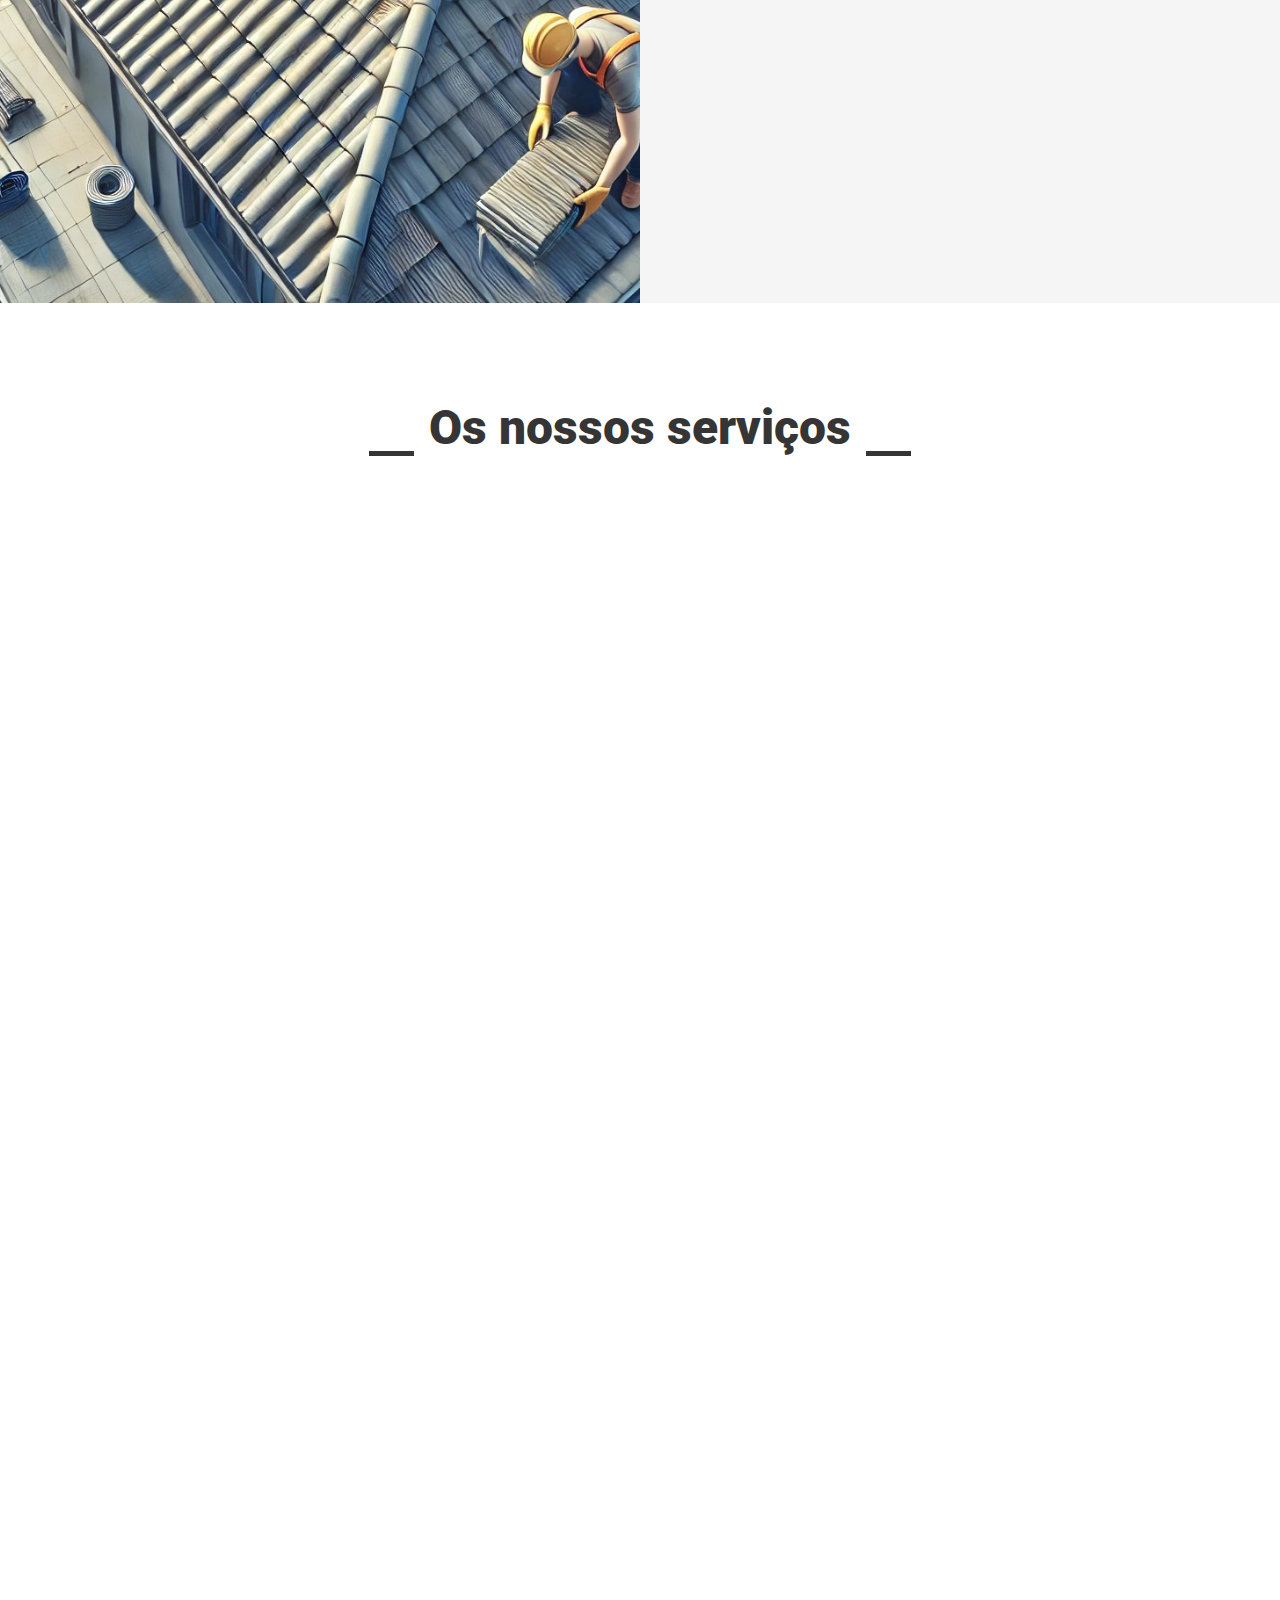
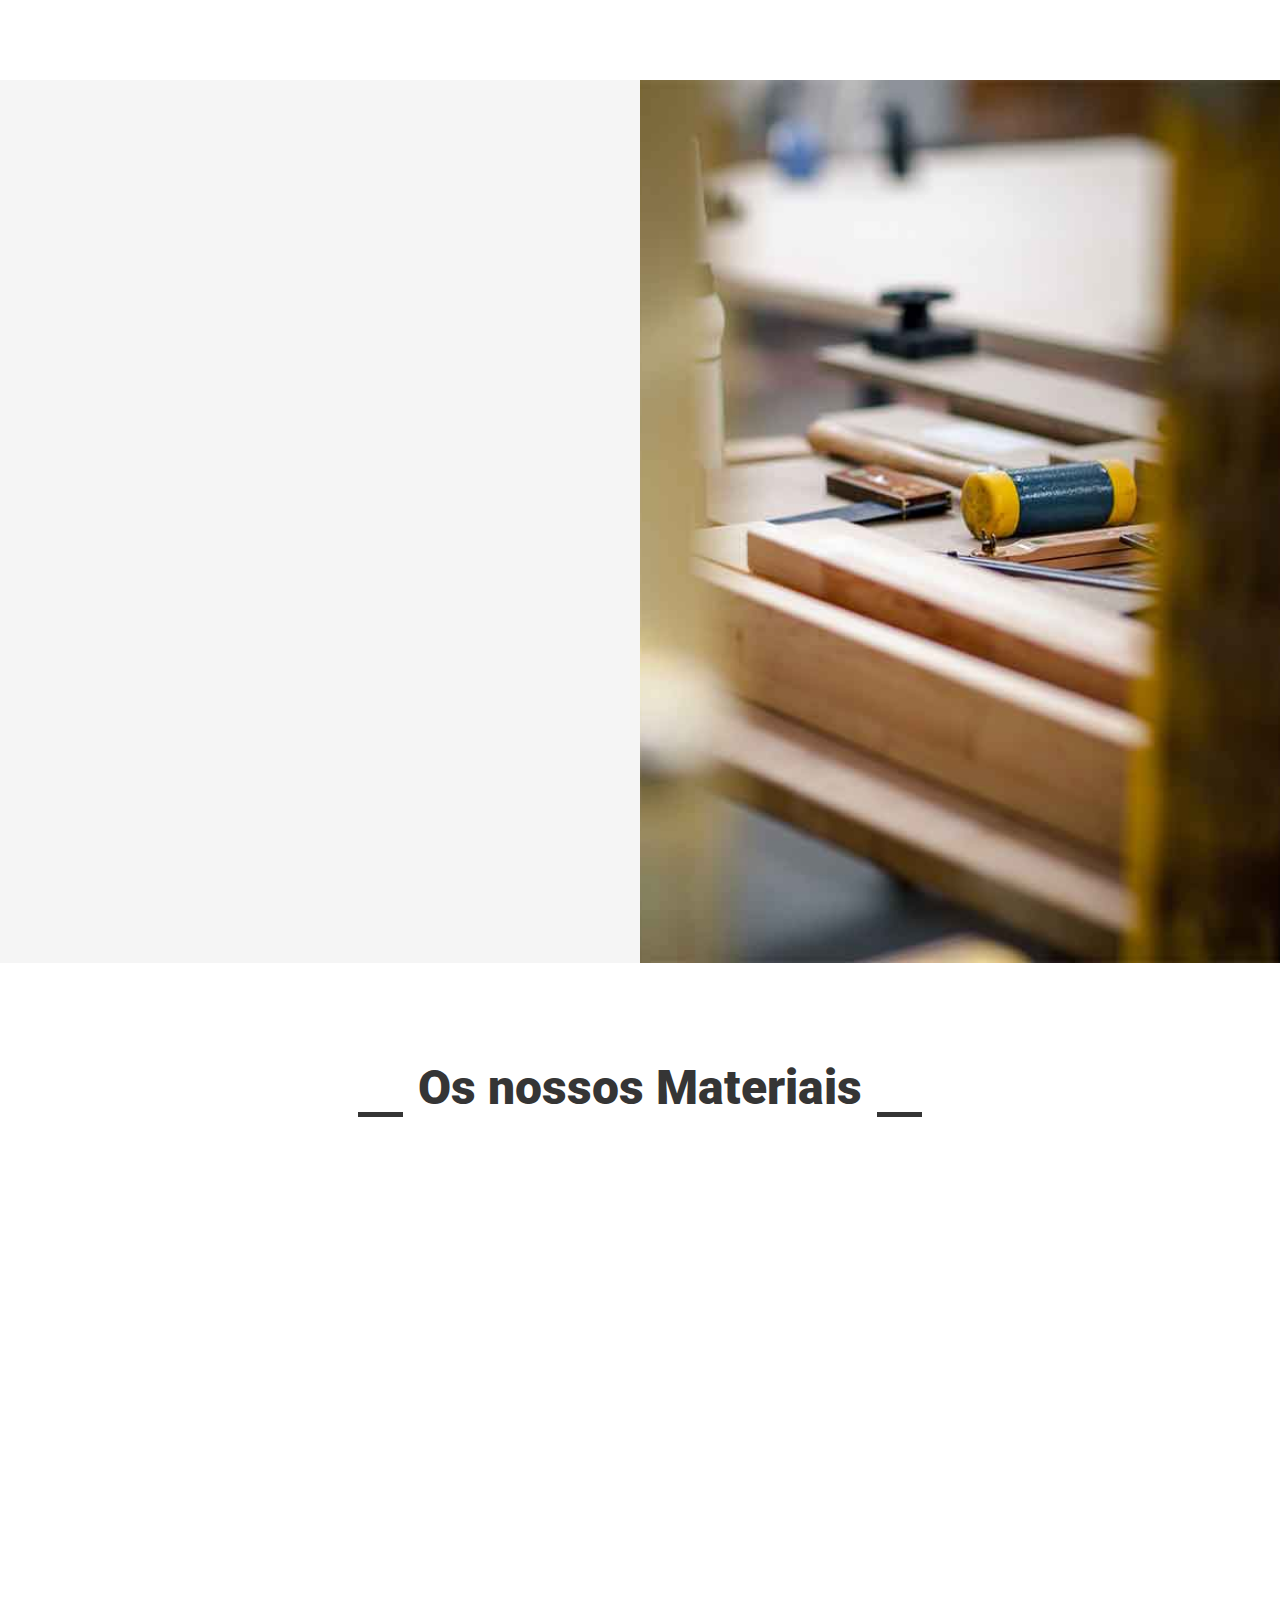
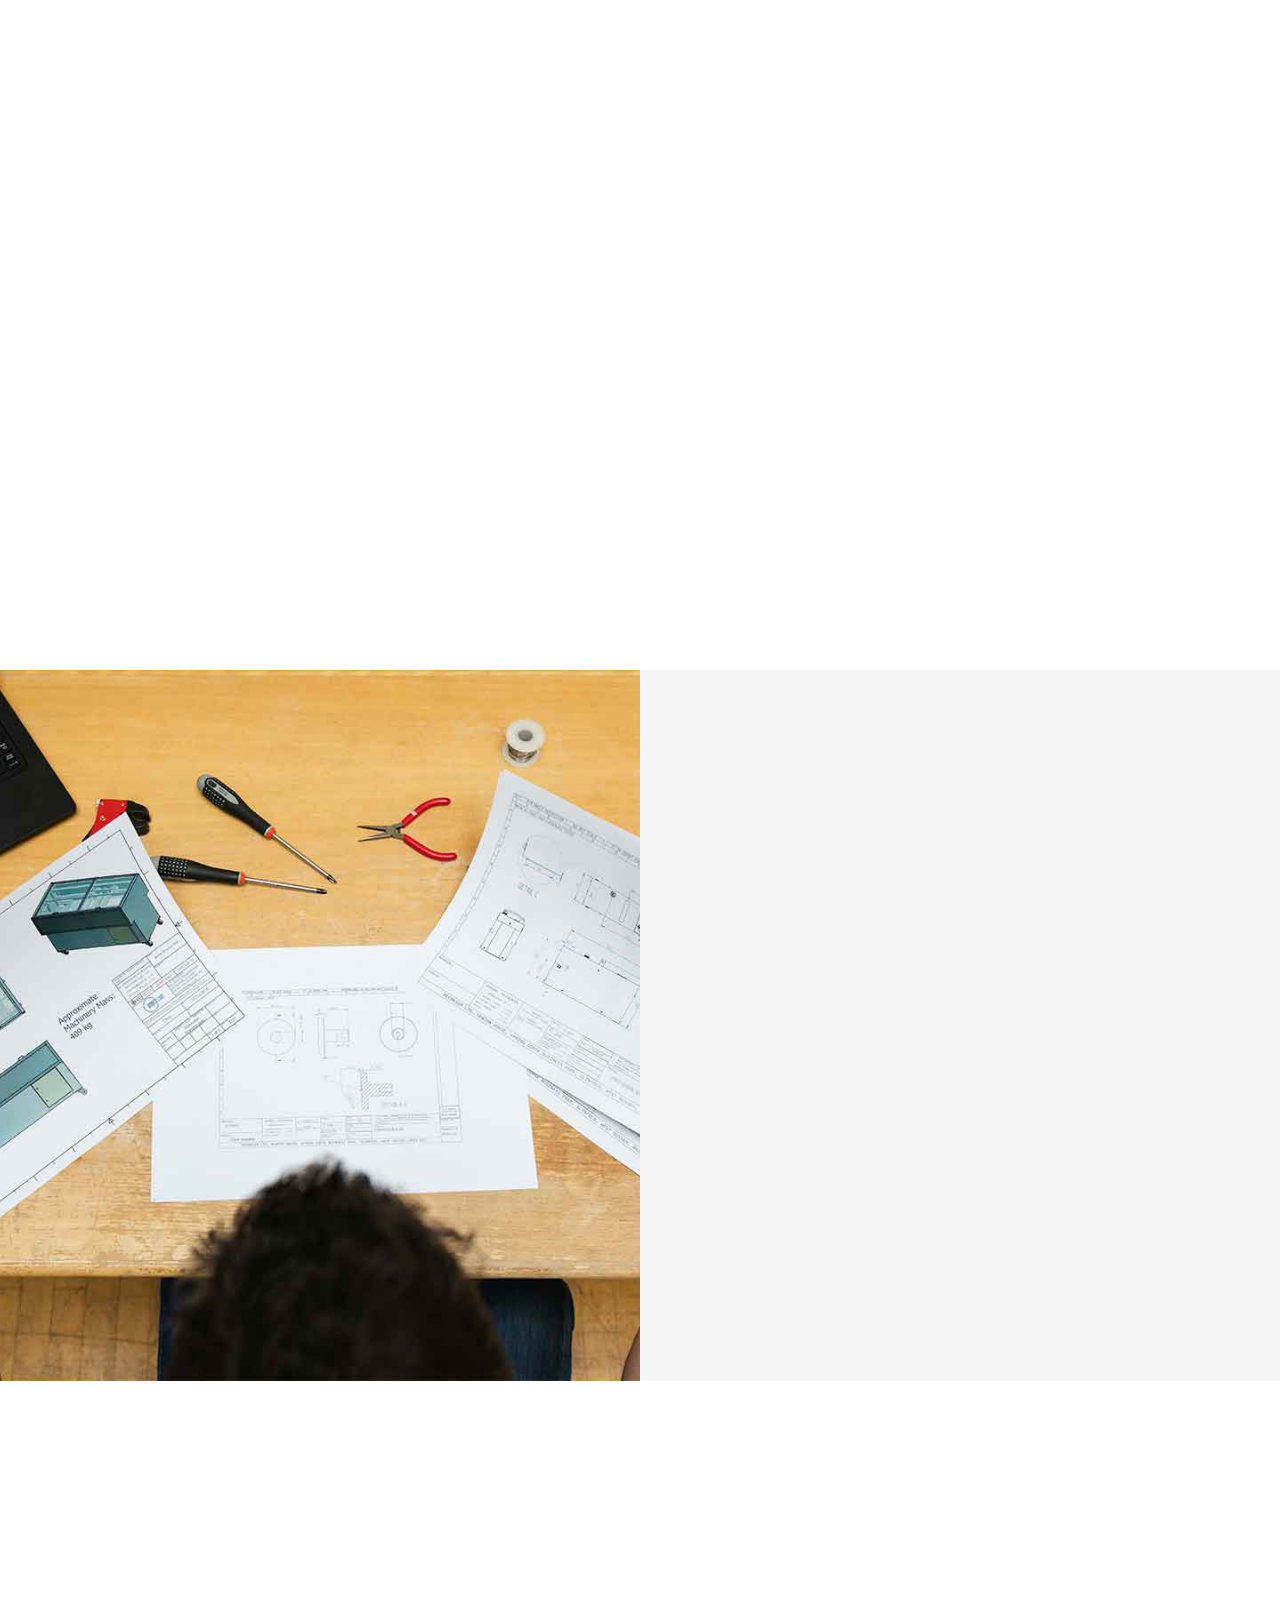
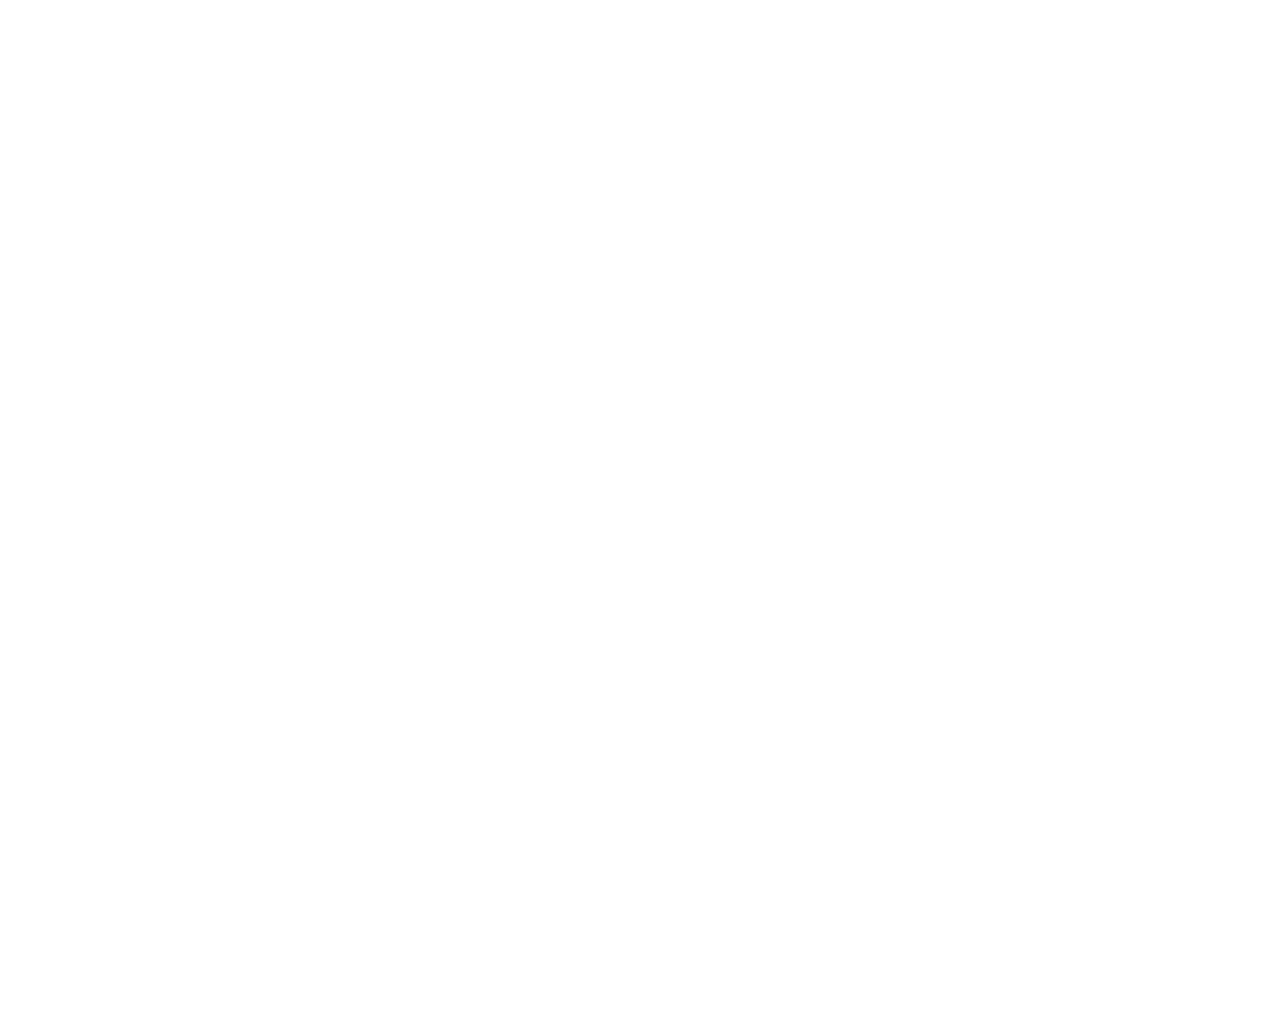
==== commit 50d2417c: "Scroll" ====
--- a/index.html
+++ b/index.html
@@ -99,7 +99,7 @@
                 </div>-->
                 <a href="#contact" class="nav-item nav-link">Contactos</a>
             </div>
-            <!--<a href="" class="btn btn-primary py-4 px-lg-5 d-none d-lg-block">Get A Quote<i class="fa fa-arrow-right ms-3"></i></a>-->
+            <a href="#contact" class="btn btn-primary py-4 px-lg-5 d-none d-lg-block">Orçamento grátis</a>
         </div>
     </nav>
     <!-- Navbar End -->
@@ -547,7 +547,7 @@
     <div class="container-xxl py-5">
         <div class="container">
             <div class="section-title text-center">
-                <h1 class="display-5 mb-5">Our Projects</h1>
+                <h1 class="display-5 mb-5">Os nossos Materiais</h1>
             </div>
             <div class="row mt-n2 wow fadeInUp" data-wow-delay="0.3s">
                 <div class="col-12 text-center">
@@ -658,7 +658,7 @@
    
     <!-- Quote Start -->
   
-    <div class="container-fluid bg-light overflow-hidden my-5 px-lg-0">
+    <div id="contact" class="container-fluid bg-light overflow-hidden my-5 px-lg-0">
         <div class="container quote px-lg-0">
             <div class="row g-0 mx-lg-0">
                 <div class="col-lg-6 ps-lg-0" style="min-height: 400px;">
--- a/css/style.css
+++ b/css/style.css
@@ -4,6 +4,10 @@
     --light: #F5F5F5;
     --dark: #353535;
 }
+
+html {
+    scroll-padding-top: 50px; /* height of sticky header */
+  }
 
 .fw-medium {
     font-weight: 500 !important;
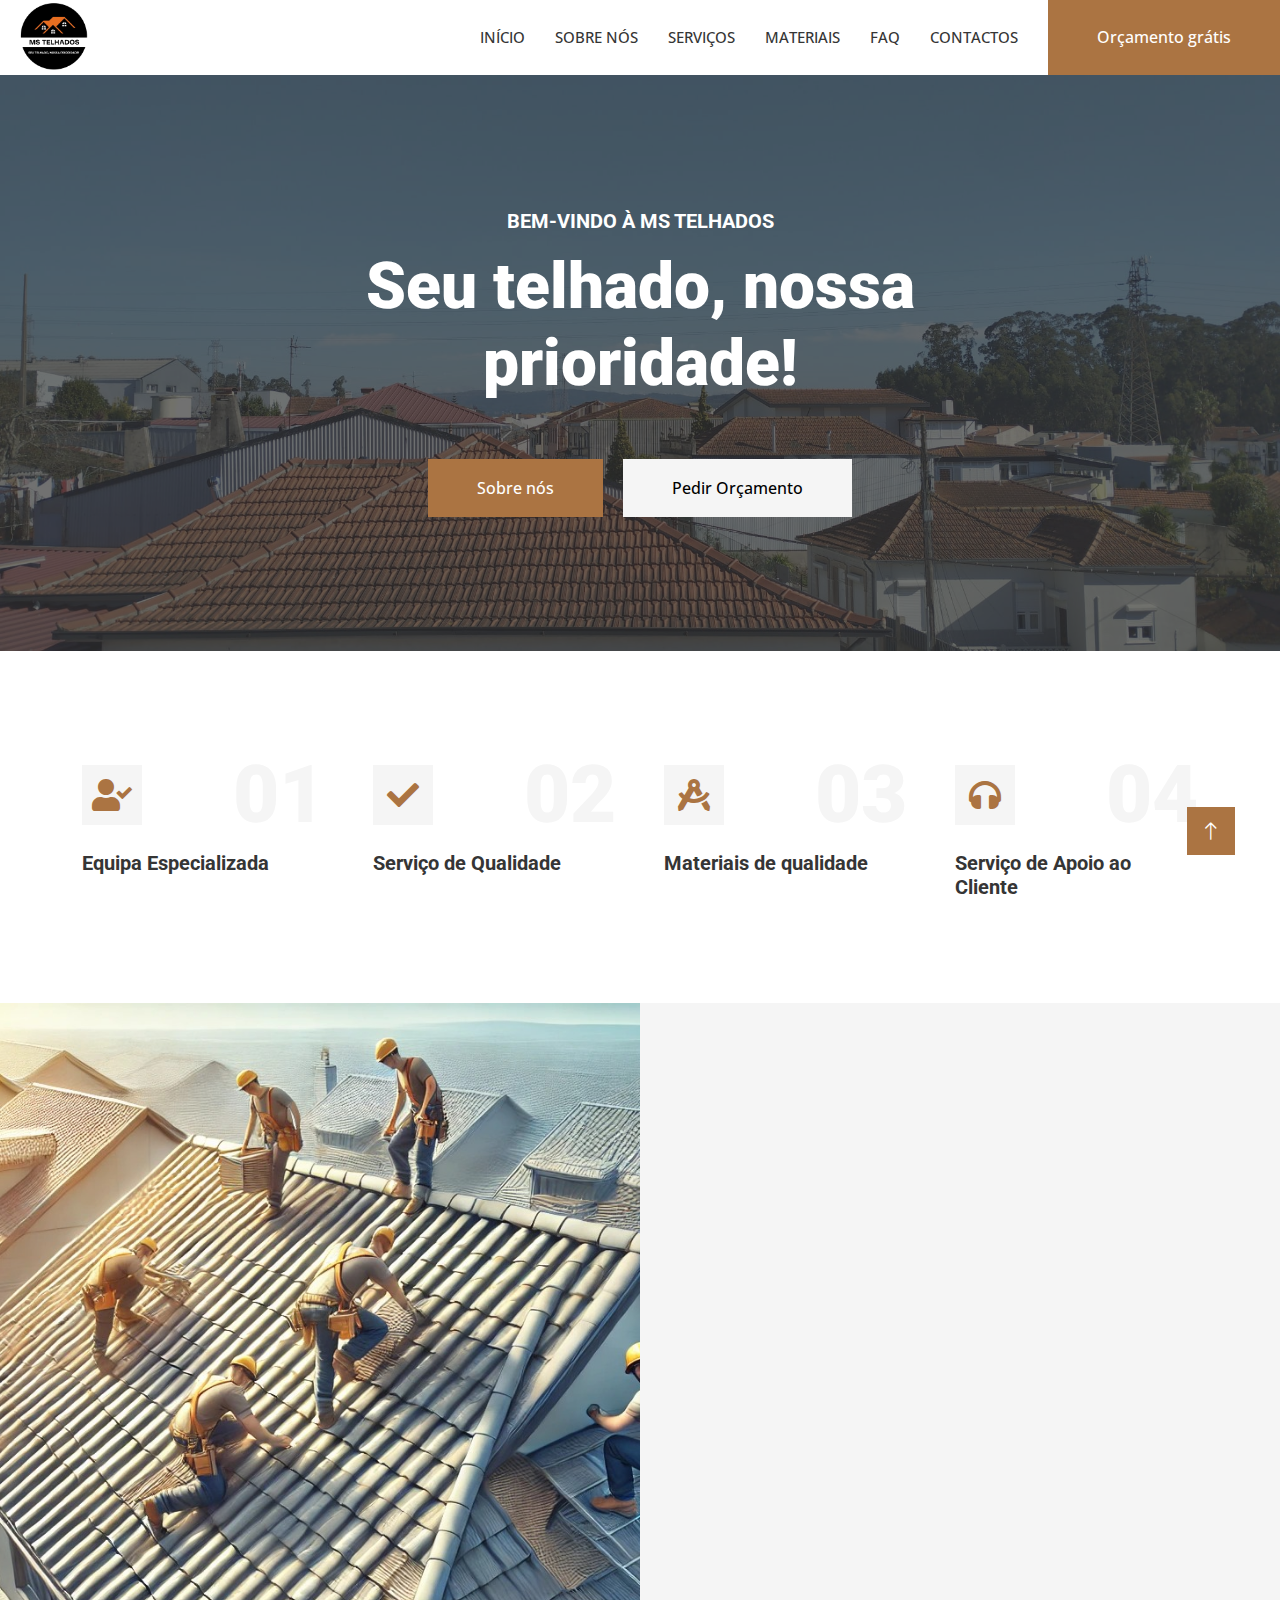
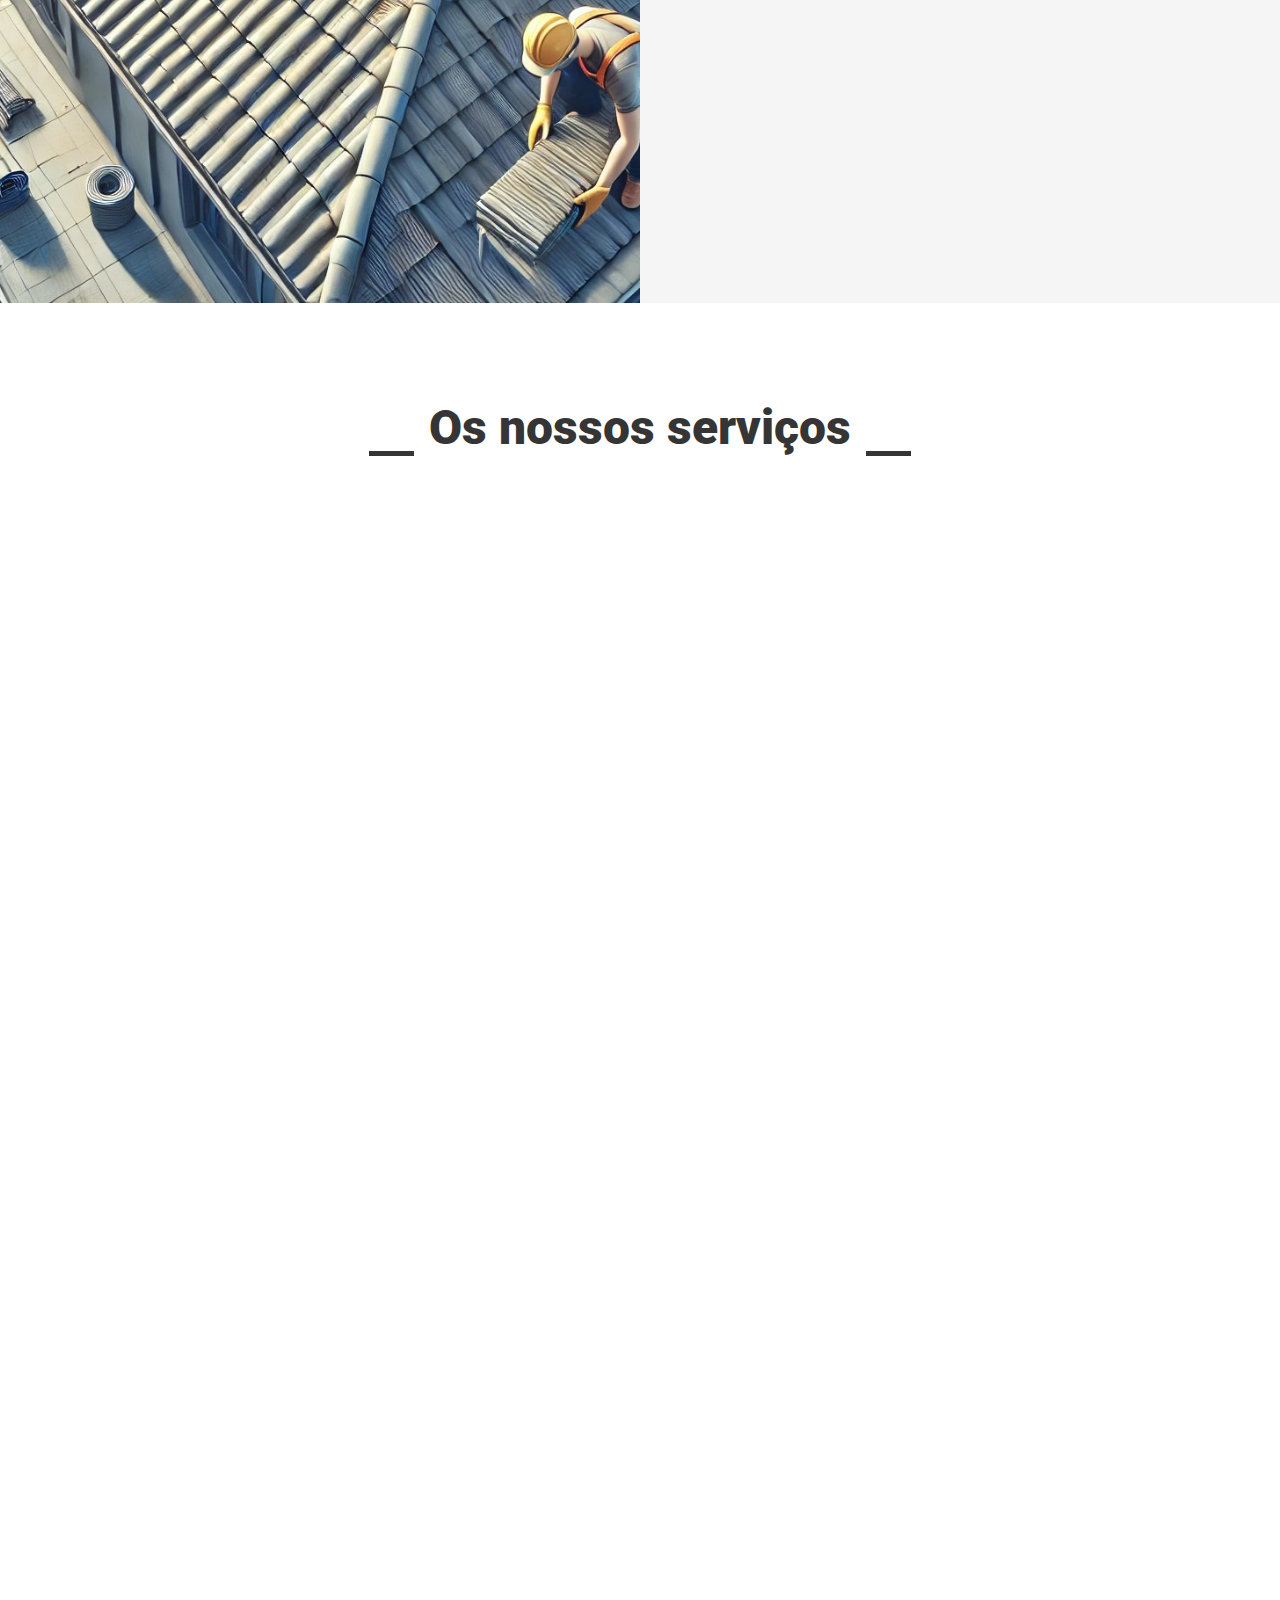
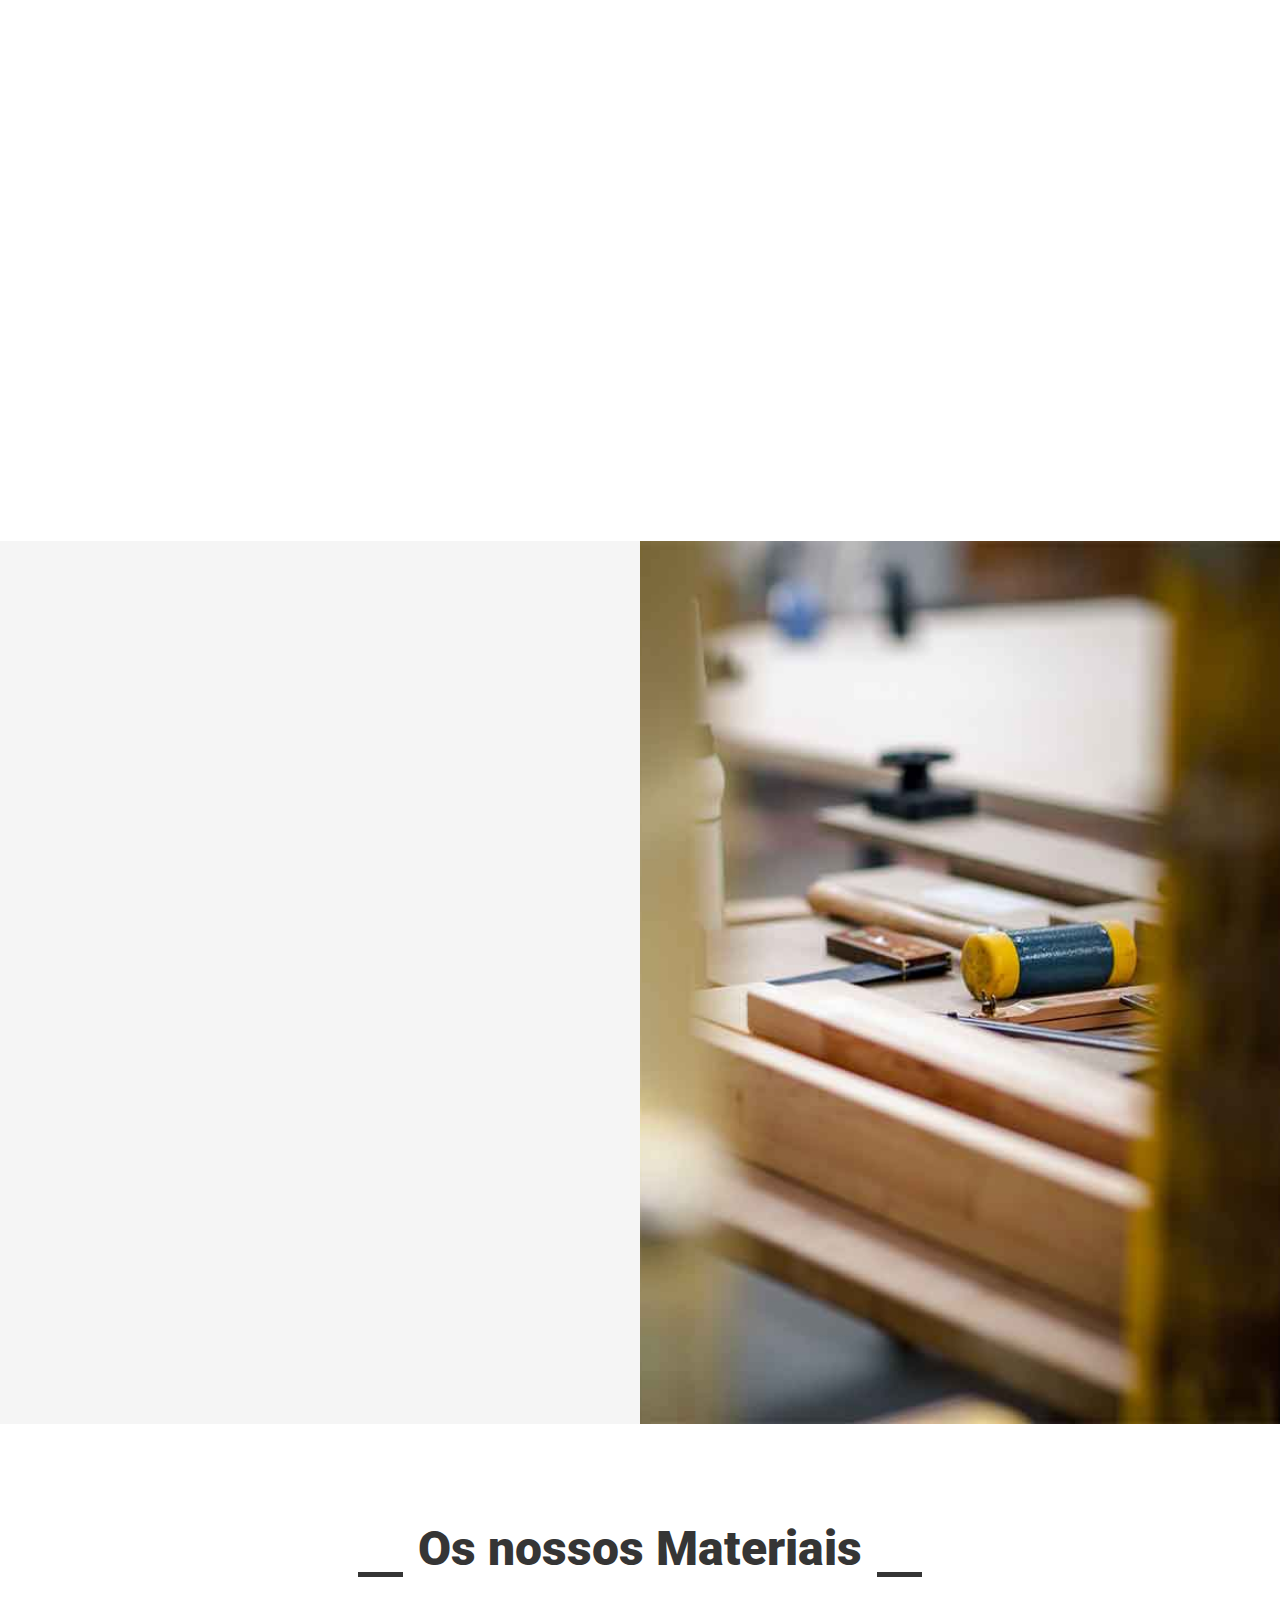
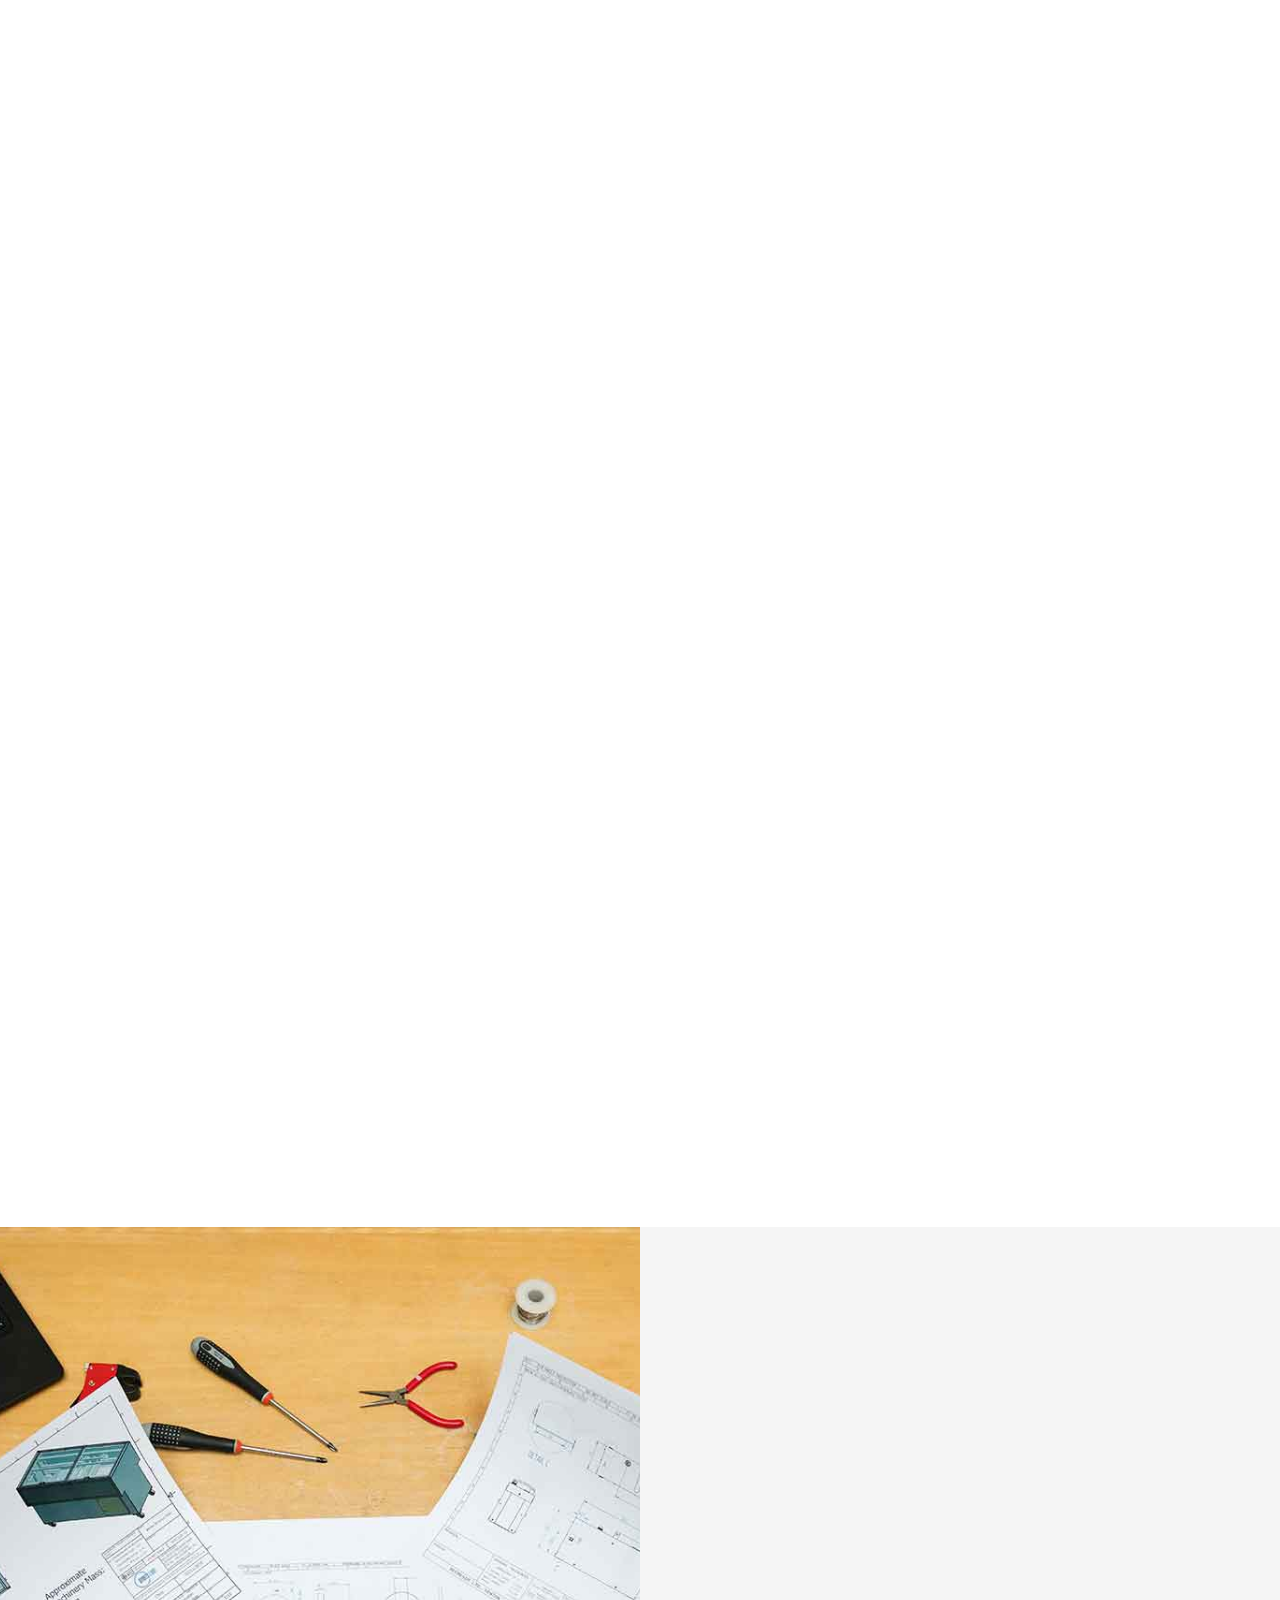
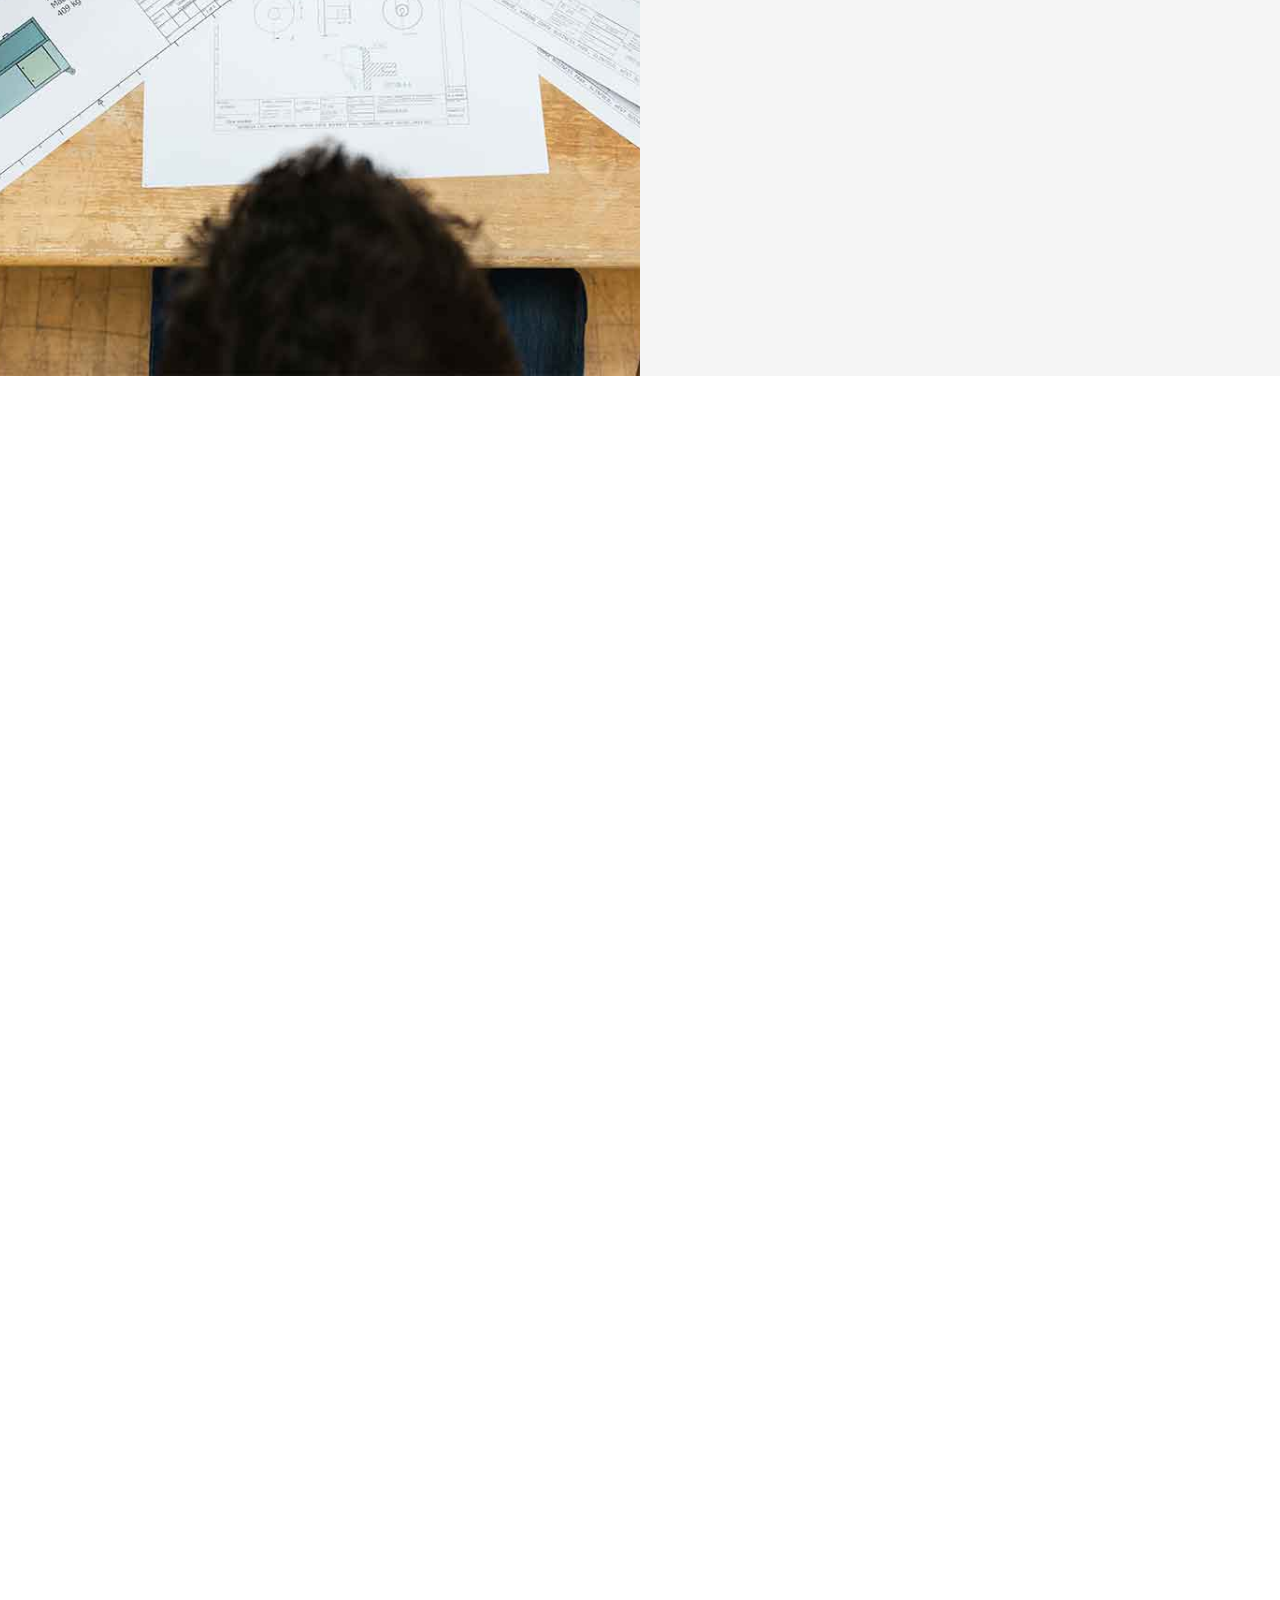
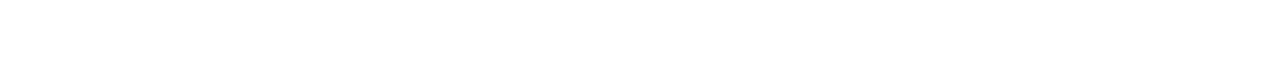
==== commit 38ddc3a2: "Materiais" ====
--- a/index.html
+++ b/index.html
@@ -70,6 +70,7 @@
         </div>
     </div>-->
     <!-- Topbar End -->
+
 
 
     <!-- Navbar Start -->
@@ -82,7 +83,7 @@
         </button>
         <div class="collapse navbar-collapse" id="navbarCollapse">
             <div class="navbar-nav ms-auto p-4 p-lg-0">
-                <a href="index.html" class="nav-item nav-link active">Início</a>
+                <a href="#top" class="nav-item nav-link">Início</a>
                 <a href="#about" class="nav-item nav-link">Sobre nós</a>
                 <a href="#services" class="nav-item nav-link">Serviços</a>
                 <a href="#material" class="nav-item nav-link">Materiais</a>
@@ -97,7 +98,7 @@
                         <a href="404.html" class="dropdown-item">404 Page</a>
                     </div>
                 </div>-->
-                <a href="#contact" class="nav-item nav-link">Contactos</a>
+                <a href="#footer" class="nav-item nav-link">Contactos</a>
             </div>
             <a href="#contact" class="btn btn-primary py-4 px-lg-5 d-none d-lg-block">Orçamento grátis</a>
         </div>
@@ -114,8 +115,8 @@
                     <div class="container">
                         <div class="row justify-content-center">
                             <div class="col-12 col-lg-8 text-center">
-                                <h5 class="text-white text-uppercase mb-3 animated slideInDown">Bem-vindo à MS Telhados!</h5>
-                                <h1 class="display-3 text-white animated slideInDown mb-4">Instalação, reparação e manutenção de telhados</h1>
+                                <h5 class="text-white text-uppercase mb-3 animated slideInDown">Bem-vindo à MS Telhados</h5>
+                                <h1 class="display-3 text-white animated slideInDown mb-4">Seu telhado, nossa prioridade!</h1>
                                 <p class="fs-5 fw-medium text-white mb-4 pb-2"></p>
                                 <a href="#about" class="btn btn-primary py-md-3 px-md-5 me-3 animated slideInLeft">Sobre nós</a>
                                 <a href="#contact" class="btn btn-light py-md-3 px-md-5 animated slideInRight">Pedir Orçamento</a>
@@ -272,7 +273,7 @@
                                 </div>
                             </div>
                         </div> -->
-                        <a href="" class="btn btn-primary py-3 px-5">Orçamento grátis</a>
+                        <a href="#contact" class="btn btn-primary py-3 px-5">Orçamento grátis</a>
                     </div>
                 </div>
             </div>
@@ -393,48 +394,49 @@
                 <div class="col-md-6 col-lg-6 wow fadeInUp" data-wow-delay="0.1s">
                     <div class="service-item">
                         <div class="overflow-hidden">
-                            <img class="img-fluid" src="img/service-1.jpg" alt="">
+                            <img class="img-fluid" src="img/carousel-2.jpg" alt="">
                         </div>
                         <div class="p-4 text-center border border-5 border-light border-top-0">
                             <h4 class="mb-3">Instalação de telhados</h4>
-                            <p>Stet stet justo dolor sed duo. Ut clita sea sit ipsum diam lorem diam.</p>
-                            <a class="fw-medium" href="">Read More<i class="fa fa-arrow-right ms-2"></i></a>
+                            <p>Oferecemos soluções completas e personalizadas para novos projetos residenciais e comerciais. Garantimos uma instalação eficiente, durável e esteticamente adequada às necessidades de cada cliente.
+                            </p>
+                            <!--<a class="fw-medium" href="">Read More<i class="fa fa-arrow-right ms-2"></i></a>-->
                         </div>
                     </div>
                 </div>
                 <div class="col-md-6 col-lg-6 wow fadeInUp" data-wow-delay="0.3s">
                     <div class="service-item">
                         <div class="overflow-hidden">
-                            <img class="img-fluid" src="img/service-2.jpg" alt="">
+                            <img class="img-fluid" src="img/image5.jpeg" alt="">
                         </div>
                         <div class="p-4 text-center border border-5 border-light border-top-0">
                             <h4 class="mb-3">Reparação de telhados</h4>
-                            <p>Stet stet justo dolor sed duo. Ut clita sea sit ipsum diam lorem diam.</p>
-                            <a class="fw-medium" href="">Read More<i class="fa fa-arrow-right ms-2"></i></a>
+                            <p>Realizamos reparação de telhados com rapidez e eficiência.A nossa equipa está preparada para resolver qualquer problema no seu telhado, oferecendo soluções que garantem durabilidade e segurança.</p>
+                            <!--<a class="fw-medium" href="">Read More<i class="fa fa-arrow-right ms-2"></i></a>-->
                         </div>
                     </div>
                 </div>
                 <div class="col-md-6 col-lg-6 wow fadeInUp" data-wow-delay="0.5s">
                     <div class="service-item">
                         <div class="overflow-hidden">
-                            <img class="img-fluid" src="img/service-3.jpg" alt="">
+                            <img class="img-fluid" src="img/image2.jpeg" alt="">
                         </div>
                         <div class="p-4 text-center border border-5 border-light border-top-0">
                             <h4 class="mb-3">Manutenção de telhados</h4>
-                            <p>Stet stet justo dolor sed duo. Ut clita sea sit ipsum diam lorem diam.</p>
-                            <a class="fw-medium" href="">Read More<i class="fa fa-arrow-right ms-2"></i></a>
+                            <p>Sabemos que a manutenção regular do telhado é essencial para preservar a estrutura e a segurança do seu imóvel, e por isso, oferecemos vários serviços especializados que garantem a sua durabilidade.</p>
+                            <!--<a class="fw-medium" href="">Read More<i class="fa fa-arrow-right ms-2"></i></a>-->
                         </div>
                     </div>
                 </div>
                 <div class="col-md-6 col-lg-6 wow fadeInUp" data-wow-delay="0.1s">
                     <div class="service-item">
                         <div class="overflow-hidden">
-                            <img class="img-fluid" src="img/service-4.jpg" alt="">
+                            <img class="img-fluid" src="img/image1.jpeg" alt="">
                         </div>
                         <div class="p-4 text-center border border-5 border-light border-top-0">
                             <h4 class="mb-3">Limpeza e impermeabilização de telhados e caleiras</h4>
-                            <p>Stet stet justo dolor sed duo. Ut clita sea sit ipsum diam lorem diam.</p>
-                            <a class="fw-medium" href="">Read More<i class="fa fa-arrow-right ms-2"></i></a>
+                            <p>Oferecemos serviços completos de limpeza e impermeabilização de telhados e caleiras, essenciais para manter o bom estado e a durabilidade do seu imóvel.</p>
+                            <!--<a class="fw-medium" href="">Read More<i class="fa fa-arrow-right ms-2"></i></a>-->
                         </div>
                     </div>
                 </div>
@@ -544,7 +546,7 @@
 
 
     <!-- Projects Start -->
-    <div class="container-xxl py-5">
+    <div id="material" class="container-xxl py-5">
         <div class="container">
             <div class="section-title text-center">
                 <h1 class="display-5 mb-5">Os nossos Materiais</h1>
@@ -552,9 +554,9 @@
             <div class="row mt-n2 wow fadeInUp" data-wow-delay="0.3s">
                 <div class="col-12 text-center">
                     <ul class="list-inline mb-5" id="portfolio-flters">
-                        <li class="mx-2 active" data-filter="*">All</li>
-                        <li class="mx-2" data-filter=".first">General Carpentry</li>
-                        <li class="mx-2" data-filter=".second">Custom Carpentry</li>
+                        <li class="mx-2 active" data-filter="*">Todos</li>
+                        <li class="mx-2" data-filter=".first">Telhas sanduíche</li>
+                        <li class="mx-2" data-filter=".second">Telhas cerâmicas</li>
                     </ul>
                 </div>
             </div>
@@ -563,44 +565,51 @@
                     <div class="rounded overflow-hidden">
                         <div class="position-relative overflow-hidden">
                             <img class="img-fluid w-100" src="img/portfolio-1.jpg" alt="">
-                            <div class="portfolio-overlay">
+                            <!--<div class="portfolio-overlay">
                                 <a class="btn btn-square btn-outline-light mx-1" href="img/portfolio-1.jpg" data-lightbox="portfolio"><i class="fa fa-eye"></i></a>
                                 <a class="btn btn-square btn-outline-light mx-1" href=""><i class="fa fa-link"></i></a>
-                            </div>
+                            </div>-->
                         </div>
                         <div class="border border-5 border-light border-top-0 p-4">
-                            <p class="text-primary fw-medium mb-2">General Carpentry</p>
-                            <h5 class="lh-base mb-0">Wooden Furniture Manufacturing And Remodeling</a>
-                        </div>
-                    </div>
-                </div>
-                <div class="col-lg-4 col-md-6 portfolio-item second wow fadeInUp" data-wow-delay="0.3s">
+                            <h5 class="text-primary lh-base mb-0">Telhas sanduíche - Imitação de telha</h5>
+                            <p class="fw-medium mb-2">Na MS TELHADOS, oferecemos a instalação de telhas sanduíche, uma opção moderna e altamente 
+                                    eficaz para quem busca durabilidade, isolamento e estética.
+                            </p>
+                        </div>
+                    </div>
+                </div>
+
+                <div class="col-lg-4 col-md-6 portfolio-item first wow fadeInUp" data-wow-delay="0.3s">
                     <div class="rounded overflow-hidden">
                         <div class="position-relative overflow-hidden">
                             <img class="img-fluid w-100" src="img/portfolio-2.jpg" alt="">
-                            <div class="portfolio-overlay">
+                           <!--<div class="portfolio-overlay">
                                 <a class="btn btn-square btn-outline-light mx-1" href="img/portfolio-2.jpg" data-lightbox="portfolio"><i class="fa fa-eye"></i></a>
                                 <a class="btn btn-square btn-outline-light mx-1" href=""><i class="fa fa-link"></i></a>
-                            </div>
+                            </div>-->
                         </div>
                         <div class="border border-5 border-light border-top-0 p-4">
-                            <p class="text-primary fw-medium mb-2">Custom Carpentry</p>
-                            <h5 class="lh-base mb-0">Wooden Furniture Manufacturing And Remodeling</a>
-                        </div>
-                    </div>
-                </div>
-                <div class="col-lg-4 col-md-6 portfolio-item first wow fadeInUp" data-wow-delay="0.5s">
+                            <h5 class="text-primary mb-0">Telhas sanduíche - 5 ondas</h5>
+                            <p class="fw-medium mb-2"> As telhas sanduíche têm sido cada vez mais utilizadas 
+                                em projetos residenciais, comerciais e industriais por suas vantagens técnicas e económicas.
+                        </div>
+                    </div>
+                </div>
+
+                <div class="col-lg-4 col-md-6 portfolio-item second wow fadeInUp" data-wow-delay="0.5s">
                     <div class="rounded overflow-hidden">
                         <div class="position-relative overflow-hidden">
                             <img class="img-fluid w-100" src="img/portfolio-3.jpg" alt="">
-                            <div class="portfolio-overlay">
+                           <!--<div class="portfolio-overlay">
                                 <a class="btn btn-square btn-outline-light mx-1" href="img/portfolio-3.jpg" data-lightbox="portfolio"><i class="fa fa-eye"></i></a>
                                 <a class="btn btn-square btn-outline-light mx-1" href=""><i class="fa fa-link"></i></a>
-                            </div>
+                            </div>-->
                         </div>
                         <div class="border border-5 border-light border-top-0 p-4">
-                            <p class="text-primary fw-medium mb-2">General Carpentry</p>
-                            <h5 class="lh-base mb-0">Wooden Furniture Manufacturing And Remodeling</a>
+                            <h5 class="text-primary mb-0">Telhas cerâmicas - Marselha</h5>
+                                <p class="fw-medium mb-2">Ondulada, com uma forma característica de ondas mais profundas. Muito comum em telhados 
+                                    em Portugal, especialmente em regiões com clima mais chuvoso, por sua boa drenagem de água.
+                               </p>
                         </div>
                     </div>
                 </div>
@@ -608,44 +617,47 @@
                     <div class="rounded overflow-hidden">
                         <div class="position-relative overflow-hidden">
                             <img class="img-fluid w-100" src="img/portfolio-4.jpg" alt="">
-                            <div class="portfolio-overlay">
+                            <!--<div class="portfolio-overlay">
                                 <a class="btn btn-square btn-outline-light mx-1" href="img/portfolio-4.jpg" data-lightbox="portfolio"><i class="fa fa-eye"></i></a>
                                 <a class="btn btn-square btn-outline-light mx-1" href=""><i class="fa fa-link"></i></a>
-                            </div>
+                            </div>-->
                         </div>
                         <div class="border border-5 border-light border-top-0 p-4">
-                            <p class="text-primary fw-medium mb-2">Custom Carpentry</p>
-                            <h5 class="lh-base mb-0">Wooden Furniture Manufacturing And Remodeling</a>
-                        </div>
-                    </div>
-                </div>
-                <div class="col-lg-4 col-md-6 portfolio-item first wow fadeInUp" data-wow-delay="0.3s">
+                            <h5 class="text-primary mb-0">Telhas cerâmicas - Telha Lusa</h5>
+                            <p class="fw-medium mb-2">Telha plana com ligeiras ondulações. A telha lusa é popular em telhados tradicionais, oferecendo um 
+                                design mais simples e eficiente.</p>
+                        </div>
+                    </div>
+                </div>
+                <div class="col-lg-4 col-md-6 portfolio-item second wow fadeInUp" data-wow-delay="0.3s">
                     <div class="rounded overflow-hidden">
                         <div class="position-relative overflow-hidden">
                             <img class="img-fluid w-100" src="img/portfolio-5.jpg" alt="">
-                            <div class="portfolio-overlay">
+                            <!--<div class="portfolio-overlay">
                                 <a class="btn btn-square btn-outline-light mx-1" href="img/portfolio-5.jpg" data-lightbox="portfolio"><i class="fa fa-eye"></i></a>
                                 <a class="btn btn-square btn-outline-light mx-1" href=""><i class="fa fa-link"></i></a>
-                            </div>
+                            </div>-->
                         </div>
                         <div class="border border-5 border-light border-top-0 p-4">
-                            <p class="text-primary fw-medium mb-2">General Carpentry</p>
-                            <h5 class="lh-base mb-0">Wooden Furniture Manufacturing And Remodeling</a>
+                            <h5 class="text-primary mb-0">Telhas cerâmicas - Telha Portuguesa</h5>
+                            <p class="fw-medium mb-2">  Apresenta um formato curvado e é muito utilizada devido à sua resistência, especialmente contra ventos fortes. I
+                                deal para regiões com climas mais húmidos.</p>
                         </div>
                     </div>
                 </div>
                 <div class="col-lg-4 col-md-6 portfolio-item second wow fadeInUp" data-wow-delay="0.5s">
                     <div class="rounded overflow-hidden">
                         <div class="position-relative overflow-hidden">
-                            <img class="img-fluid w-100" src="img/portfolio-6.jpg" alt="">
-                            <div class="portfolio-overlay">
-                                <a class="btn btn-square btn-outline-light mx-1" href="img/portfolio-6.jpg" data-lightbox="portfolio"><i class="fa fa-eye"></i></a>
+                            <img class="img-fluid w-100" src="img/portfolio-1.jpg" alt="">
+                           <!--<div class="portfolio-overlay">
+                                <a class="btn btn-square btn-outline-light mx-1" href="img/portfolio-1.jpg" data-lightbox="portfolio"><i class="fa fa-eye"></i></a>
                                 <a class="btn btn-square btn-outline-light mx-1" href=""><i class="fa fa-link"></i></a>
-                            </div>
+                            </div>-->
                         </div>
                         <div class="border border-5 border-light border-top-0 p-4">
-                            <p class="text-primary fw-medium mb-2">Custom Carpentry</p>
-                            <h5 class="lh-base mb-0">Wooden Furniture Manufacturing And Remodeling</a>
+                            <h5 class="text-primary mb-0">Telhas cerâmicas - Telha Colonial</h5>
+                            <p class="fw-medium mb-2"> Com um formato arredondado, é bastante apreciada em telhados de estilo mais rústico ou tradicional. 
+                                Ela facilita a drenagem da água e tem boa resistência.</p>
                         </div>
                     </div>
                 </div>
@@ -669,34 +681,37 @@
                 <div class="col-lg-6 quote-text py-5 wow fadeIn" data-wow-delay="0.5s">
                     <div class="p-lg-5 pe-lg-0">
                         <div class="section-title text-start">
-                            <h1 class="display-5 mb-4">Peça um orçamento grátis</h1>
+                            <h1 class="display-5 mb-4">Peça um orçamento</h1>
                         </div>
                         <p class="mb-4 pb-2">Tempor erat elitr rebum at clita. Diam dolor diam ipsum sit. Aliqu diam amet diam et eos. Clita erat ipsum et lorem et sit, sed stet lorem sit clita duo justo erat amet</p>
                         <form>
                             <div class="row g-3">
                                 <div class="col-12 col-sm-6">
-                                    <input type="text" class="form-control border-0" placeholder="Your Name" style="height: 55px;">
+                                    <input type="text" class="form-control border-0" placeholder="Nome" style="height: 55px;" required>
                                 </div>
                                 <div class="col-12 col-sm-6">
-                                    <input type="email" class="form-control border-0" placeholder="Your Email" style="height: 55px;">
+                                    <input type="number" class="form-control border-0" placeholder="Telefone" style="height: 55px;" required>
                                 </div>
                                 <div class="col-12 col-sm-6">
-                                    <input type="text" class="form-control border-0" placeholder="Your Mobile" style="height: 55px;">
+                                    <input type="email" class="form-control border-0" placeholder="Email (opcional)" style="height: 55px;">
                                 </div>
                                 <div class="col-12 col-sm-6">
-                                    <select class="form-select border-0" style="height: 55px;">
-                                        <option selected disabled>Select A Service</option>
-                                        <option value="1">Instalação</option>
-                                        <option value="2">Manutenção</option>
-                                        <option value="3">Reparação</option>
-                                        <option value="4">Limpeza e impermeabilização</option>
+                                    <select class="form-select border-0" style="height: 55px;" required>
+                                        <option value="" selected disabled>Selecione um serviço</option>
+                                        <option value="Instalação">Instalação</option>
+                                        <option value="Manutenção">Manutenção</option>
+                                        <option value="Reparação">Reparação</option>
+                                        <option value="Limpeza e impermeabilização">Limpeza e impermeabilização</option>
                                     </select>
                                 </div>
                                 <div class="col-12">
-                                    <textarea class="form-control border-0" placeholder="Special Note"></textarea>
+                                    <input type="text" class="form-control border-0" placeholder="Morada" style="height: 55px;" required>
                                 </div>
                                 <div class="col-12">
-                                    <button class="btn btn-primary w-100 py-3" type="submit">Submit</button>
+                                    <textarea class="form-control border-0" placeholder="Mensagem (opcional)" rows="3"></textarea>
+                                </div>
+                                <div class="col-12">
+                                    <button class="btn btn-primary w-100 py-3" type="submit">Enviar</button>
                                 </div>
                             </div>
                         </form>
@@ -892,16 +907,16 @@
 
 
     <!-- Footer Start -->
-    <div class="container-fluid bg-dark text-light footer mt-5 pt-5 wow fadeIn" data-wow-delay="0.1s">
+    <div id="footer" class="container-fluid bg-dark text-light footer mt-5 pt-5 pb-5 wow fadeIn" data-wow-delay="0.1s">
         <div class="container py-5">
             <div class="row g-5">
                 <div class="col-lg-3 col-md-6">
                     <h4 class="text-light mb-4">Contactos</h4>
-                    <p class="mb-2"><i class="fa fa-phone-alt me-3"></i>91 366 70 33 </p>
-                    <p class="mb-2"><i class="fa fa-envelope me-3"></i>mstelhados24@gmail.com </p>
+                    <p class="mb-2"><a href="tel:91667033"><i class="fa fa-phone-alt me-3"></i>91 366 70 33</a></p>
+                    <p class="mb-2"><a href="mailto:geral@mstelhados.pt"><i class="fa fa-envelope me-3"></i>geral@mstelhados.pt</a></p>
                     <div class="d-flex pt-2">
                         <a class="btn btn-outline-light btn-social" href="https://www.instagram.com/mstelhados/" target="_blank" rel="noopener noreferrer"><i class="fab fa-instagram"></i></a>
-                        <a class="btn btn-outline-light btn-social" href="https://www.facebook.com/people/MS-Telhados/61568693250493/" target="_blank"><i class="fab fa-facebook-f"></i></a>
+                        <a class="btn btn-outline-light btn-social" href="https://www.facebook.com/people/MS-Telhados/61568693250493/" target="_blank" rel="noopener noreferrer"><i class="fab fa-facebook-f"></i></a>
                     </div>
                 </div>
                 <div class="col-lg-3 col-md-6">
--- a/css/style.css
+++ b/css/style.css
@@ -153,7 +153,7 @@
 
 .navbar-brand {
     position: relative;
-    background: url(../img/favicon-96x96-removebg-preview.png);
+    background: url(../img/Logo_MS_Telhados-removebg-preview.png);
     width: 80px;
     left: 15px;
     background-size: cover;
@@ -560,91 +560,92 @@
 /*** FAQ ***/
 
 .accordion {
-  .accordion-item {
-    border: none;
+    .accordion-item {
+      border: none;
+      button[aria-expanded='true'] {
+        border: none;
+      }
+  
+    button {
+      position: relative;
+      display: block;
+      text-align: left;
+      width: 100%;
+      padding: 1em 0;
+      padding-right: 25px;
+      color: black;
+      font-size: 1.15rem;
+      font-weight: 400;
+      border: none;
+      background: none;
+      outline: none;
+      &:hover, &:focus {
+        cursor: pointer;
+        color: #AB7442;
+        &::after {
+          cursor: pointer;
+          color: #AB7442;
+          border: 1px solid #AB7442;
+        }
+      }
+     
+      .icon {
+        display: inline-block;
+        position: absolute;
+        top: 50%;
+        transform: translate(0, -50%);
+        right: 0;
+        width: 22px;
+        height: 22px;
+        border: 1px solid;
+        border-radius: 22px;
+        &::before {
+          display: block;
+          position: absolute;
+          content: '';
+          top: 9px;
+          left: 5px;
+          width: 10px;
+          height: 2px;
+          background: currentColor;
+        }
+        &::after {
+          display: block;
+          position: absolute;
+          content: '';
+          top: 5px;
+          left: 9px;
+          width: 2px;
+          height: 10px;
+          background: currentColor;
+        }
+      }
+    }
     button[aria-expanded='true'] {
-      border: none;
-    }
-
-  button {
-    position: relative;
-    display: block;
-    text-align: left;
-    width: 100%;
-    padding: 1em 0;
-    padding-right: 25px;
-    color: $text;
-    font-size: 1.15rem;
-    font-weight: 400;
-    border: none;
-    background: none;
-    outline: none;
-    &:hover, &:focus {
-      cursor: pointer;
-      color: $blue;
-      &::after {
-        cursor: pointer;
-        color: $blue;
-        border: 1px solid $blue;
+      color: #AB7442;
+      .icon {
+        &::after {
+          width: 0;
+        }
       }
-    }
-   
-    .icon {
-      display: inline-block;
-      position: absolute;
-      top: 50%;
-      transform: translate(0, -50%);
-      right: 0;
-      width: 22px;
-      height: 22px;
-      border: 1px solid;
-      border-radius: 22px;
-      &::before {
-        display: block;
-        position: absolute;
-        content: '';
-        top: 9px;
-        left: 5px;
-        width: 10px;
-        height: 2px;
-        background: currentColor;
+      + .accordion-content {
+        opacity: 1;
+        max-height: 12em;
+        transition: all 200ms linear;
+        will-change: opacity, max-height;
       }
-      &::after {
-        display: block;
-        position: absolute;
-        content: '';
-        top: 5px;
-        left: 9px;
-        width: 2px;
-        height: 10px;
-        background: currentColor;
+    }
+    .accordion-content {
+      opacity: 0;
+      max-height: 0;
+      overflow: visible;
+      transition: opacity 200ms linear, max-height 200ms linear;
+      will-change: opacity, max-height;
+      p {
+        font-size: 1rem;
+        font-weight: 300;
+        margin: auto;
       }
-    }
-  }
-  button[aria-expanded='true'] {
-    color: $blue;
-    .icon {
-      &::after {
-        width: 0;
-      }
-    }
-    + .accordion-content {
-      opacity: 1;
-      max-height: 12em;
-      transition: all 200ms linear;
-      will-change: opacity, max-height;
-    }
-  }
-  .accordion-content {
-    opacity: 0;
-    max-height: 0;
-    overflow: visible;
-    transition: opacity 200ms linear, max-height 200ms linear;
-    will-change: opacity, max-height;
-    p {
-      font-size: 1rem;
-      font-weight: 300;
-      margin: auto;
     }
   }
 }
@@ -675,6 +676,7 @@
 
 
 /*** Footer ***/
+
 .footer {
     background: linear-gradient(rgba(53, 53, 53, .7), rgba(53, 53, 53, .7)), url(../img/footer.jpg) center center no-repeat;
     background-size: cover;
@@ -733,5 +735,5 @@
 }
 
 .footer .copyright a:hover {
-    color: var(--primary);
+    color: var(--primary)
 }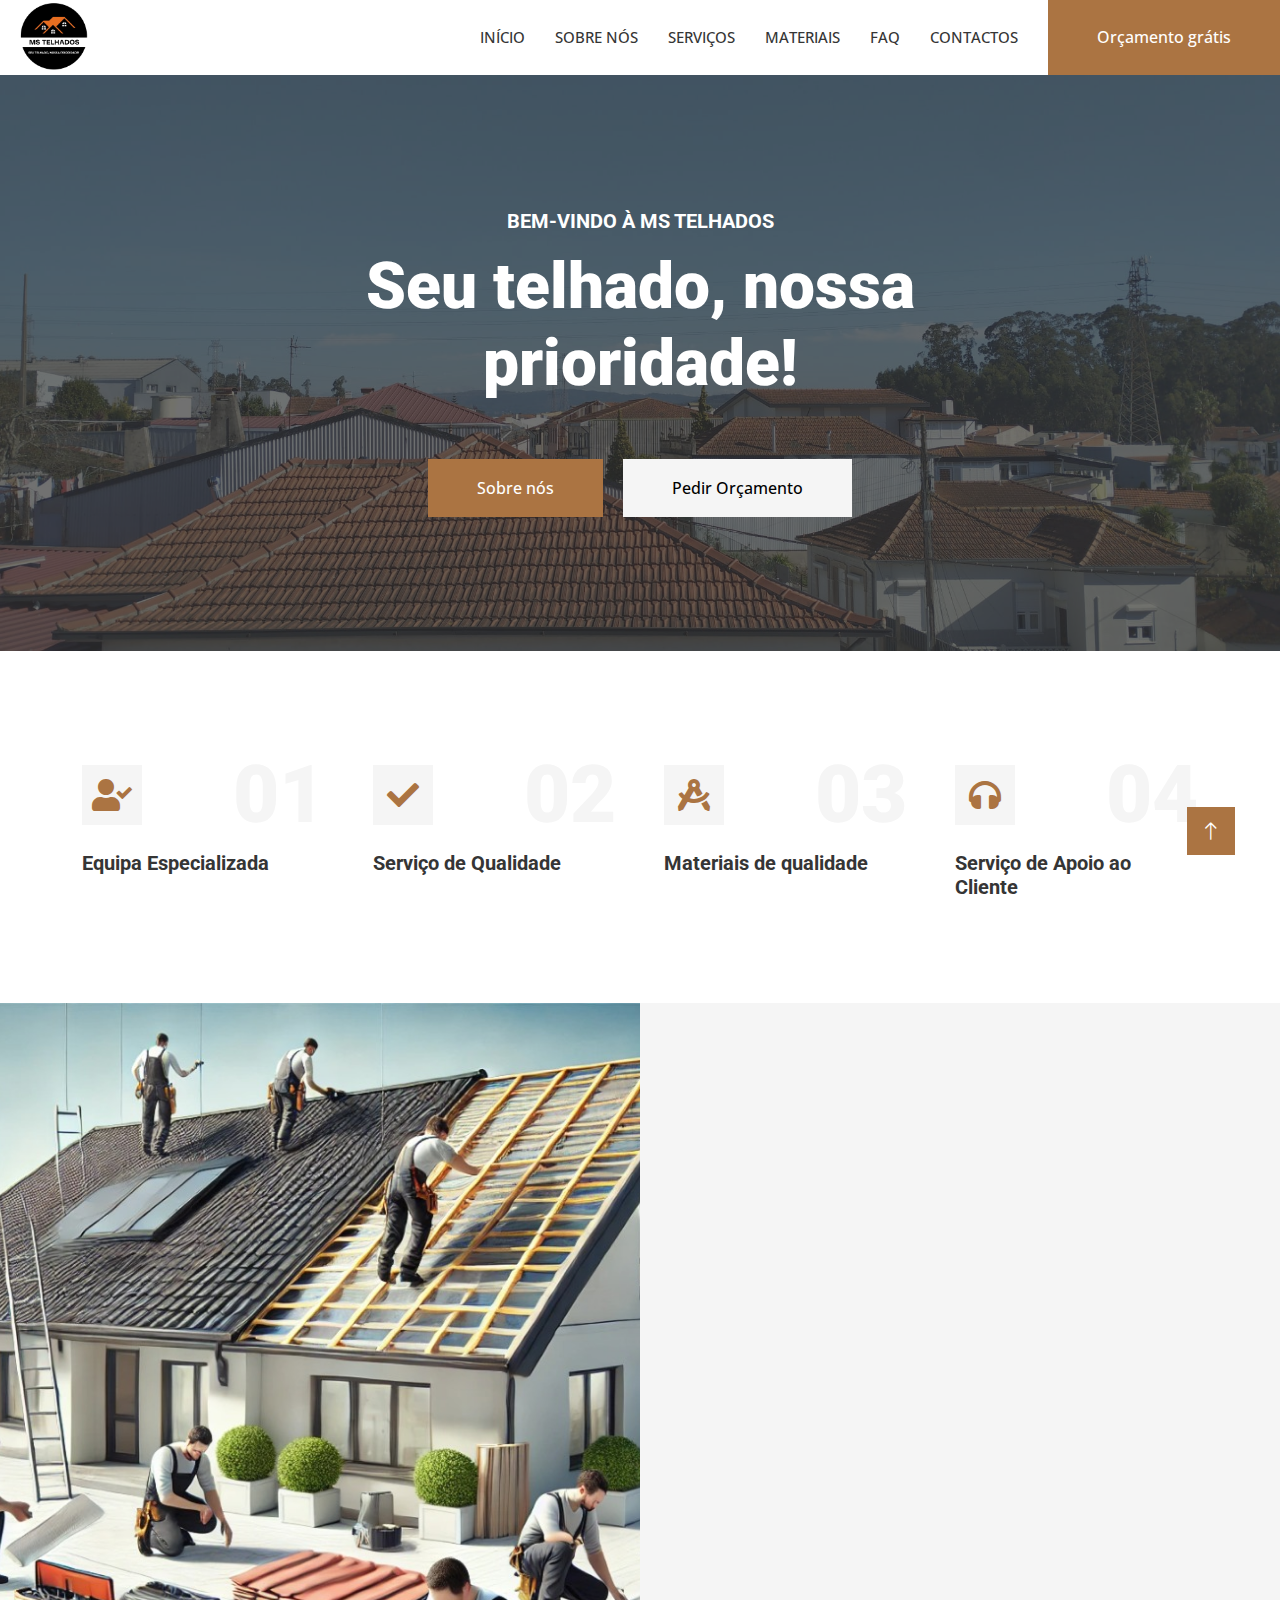
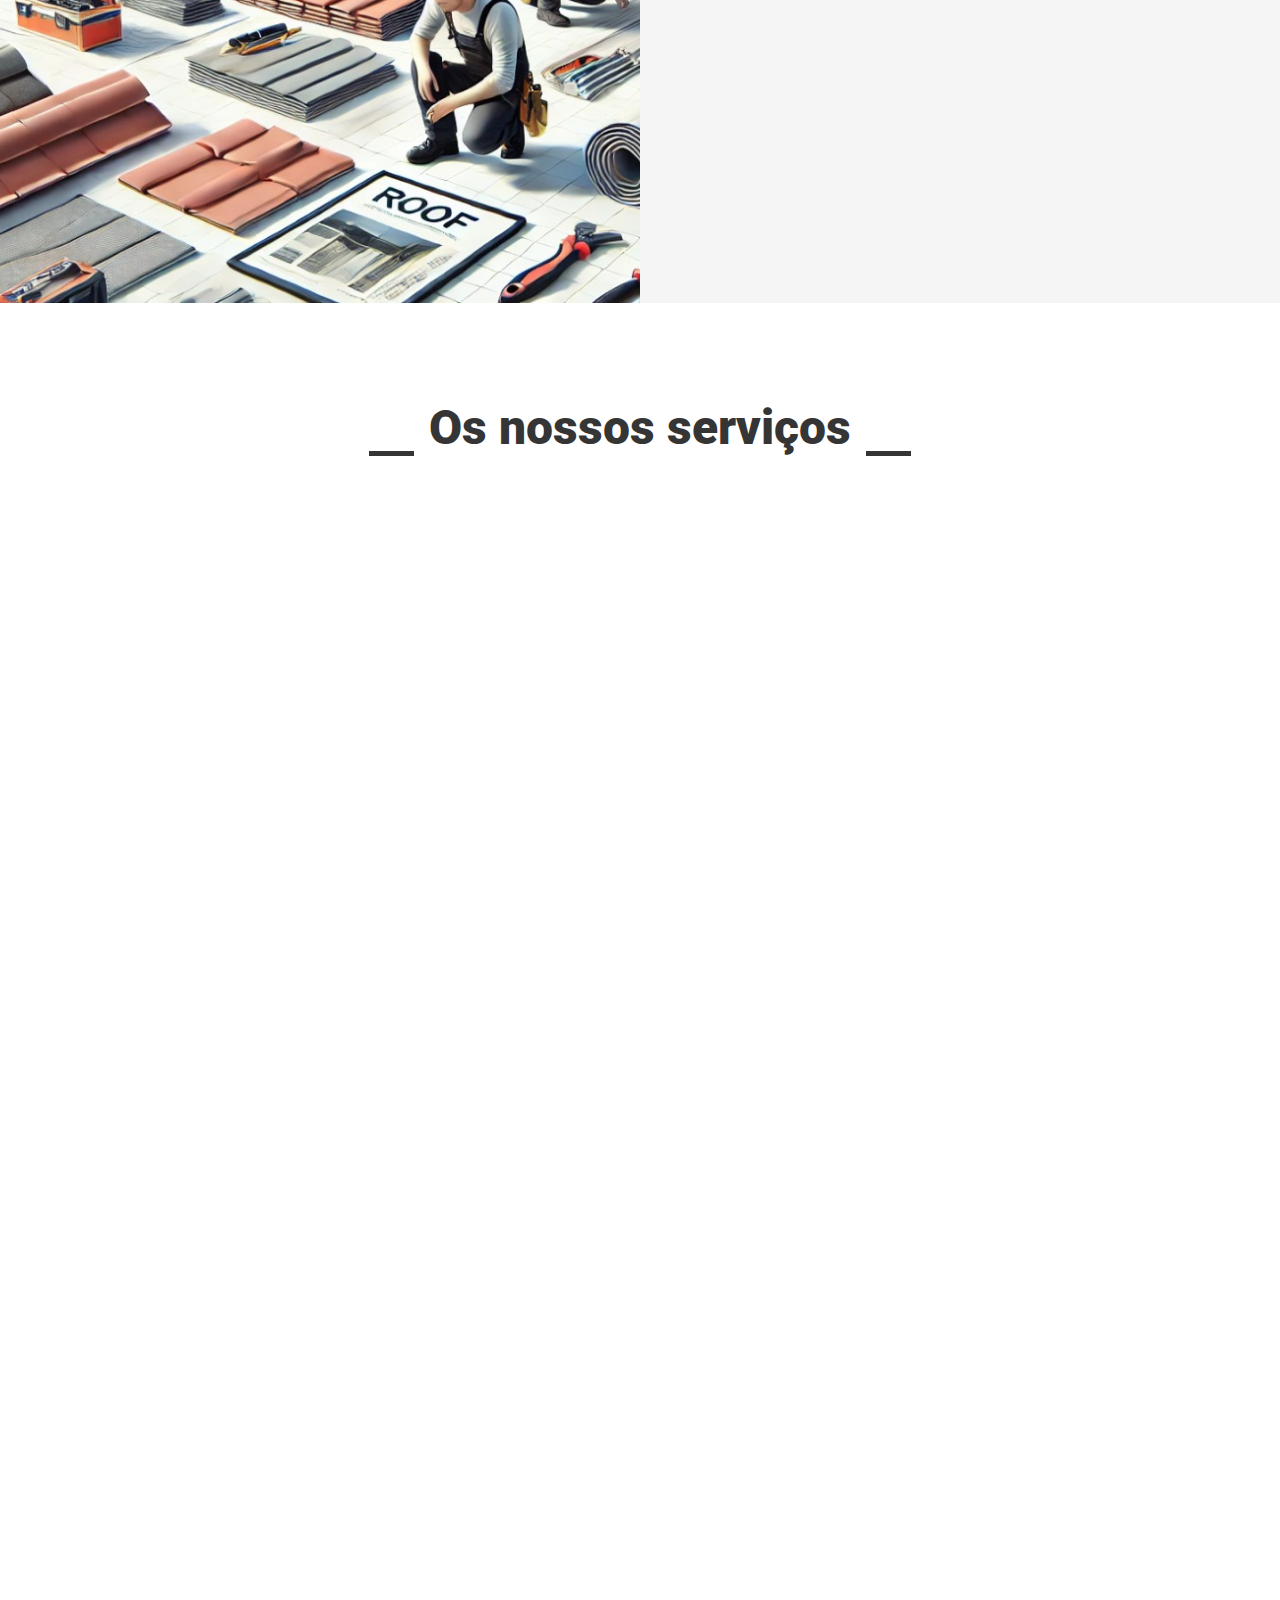
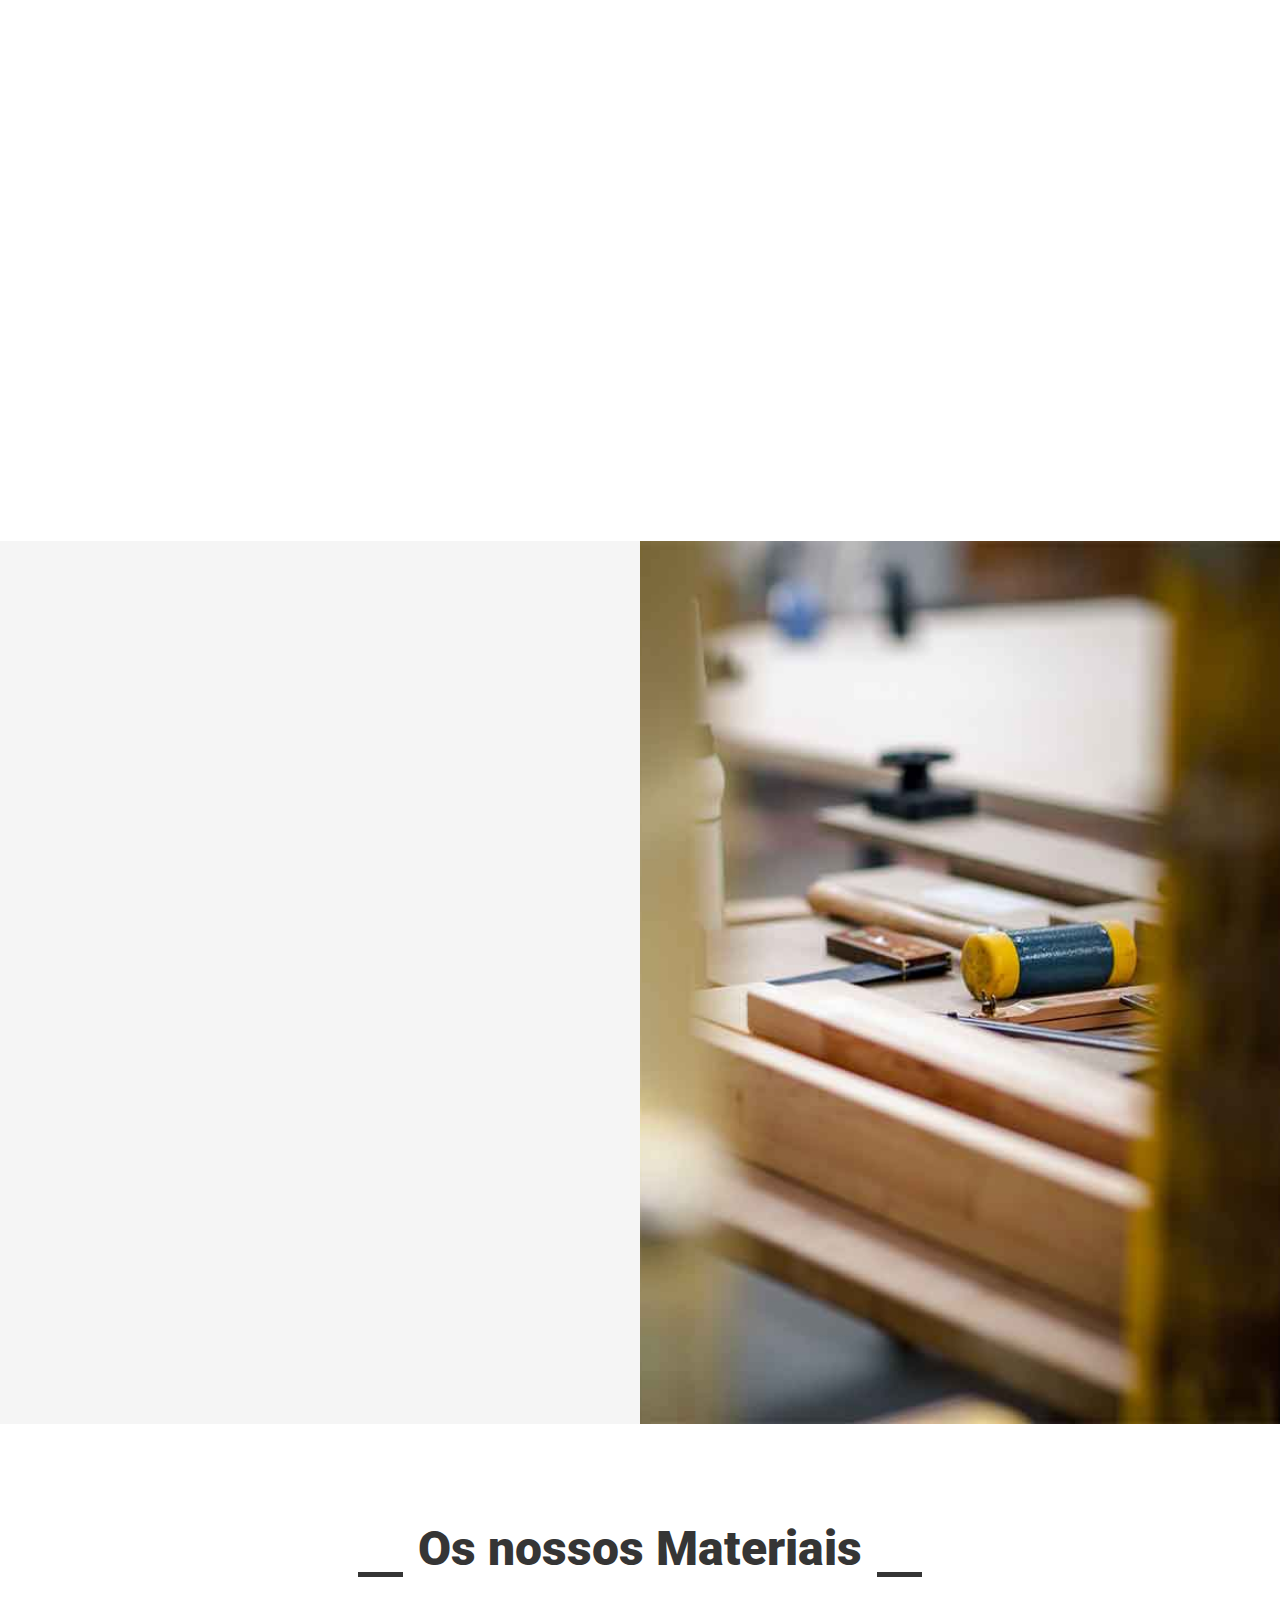
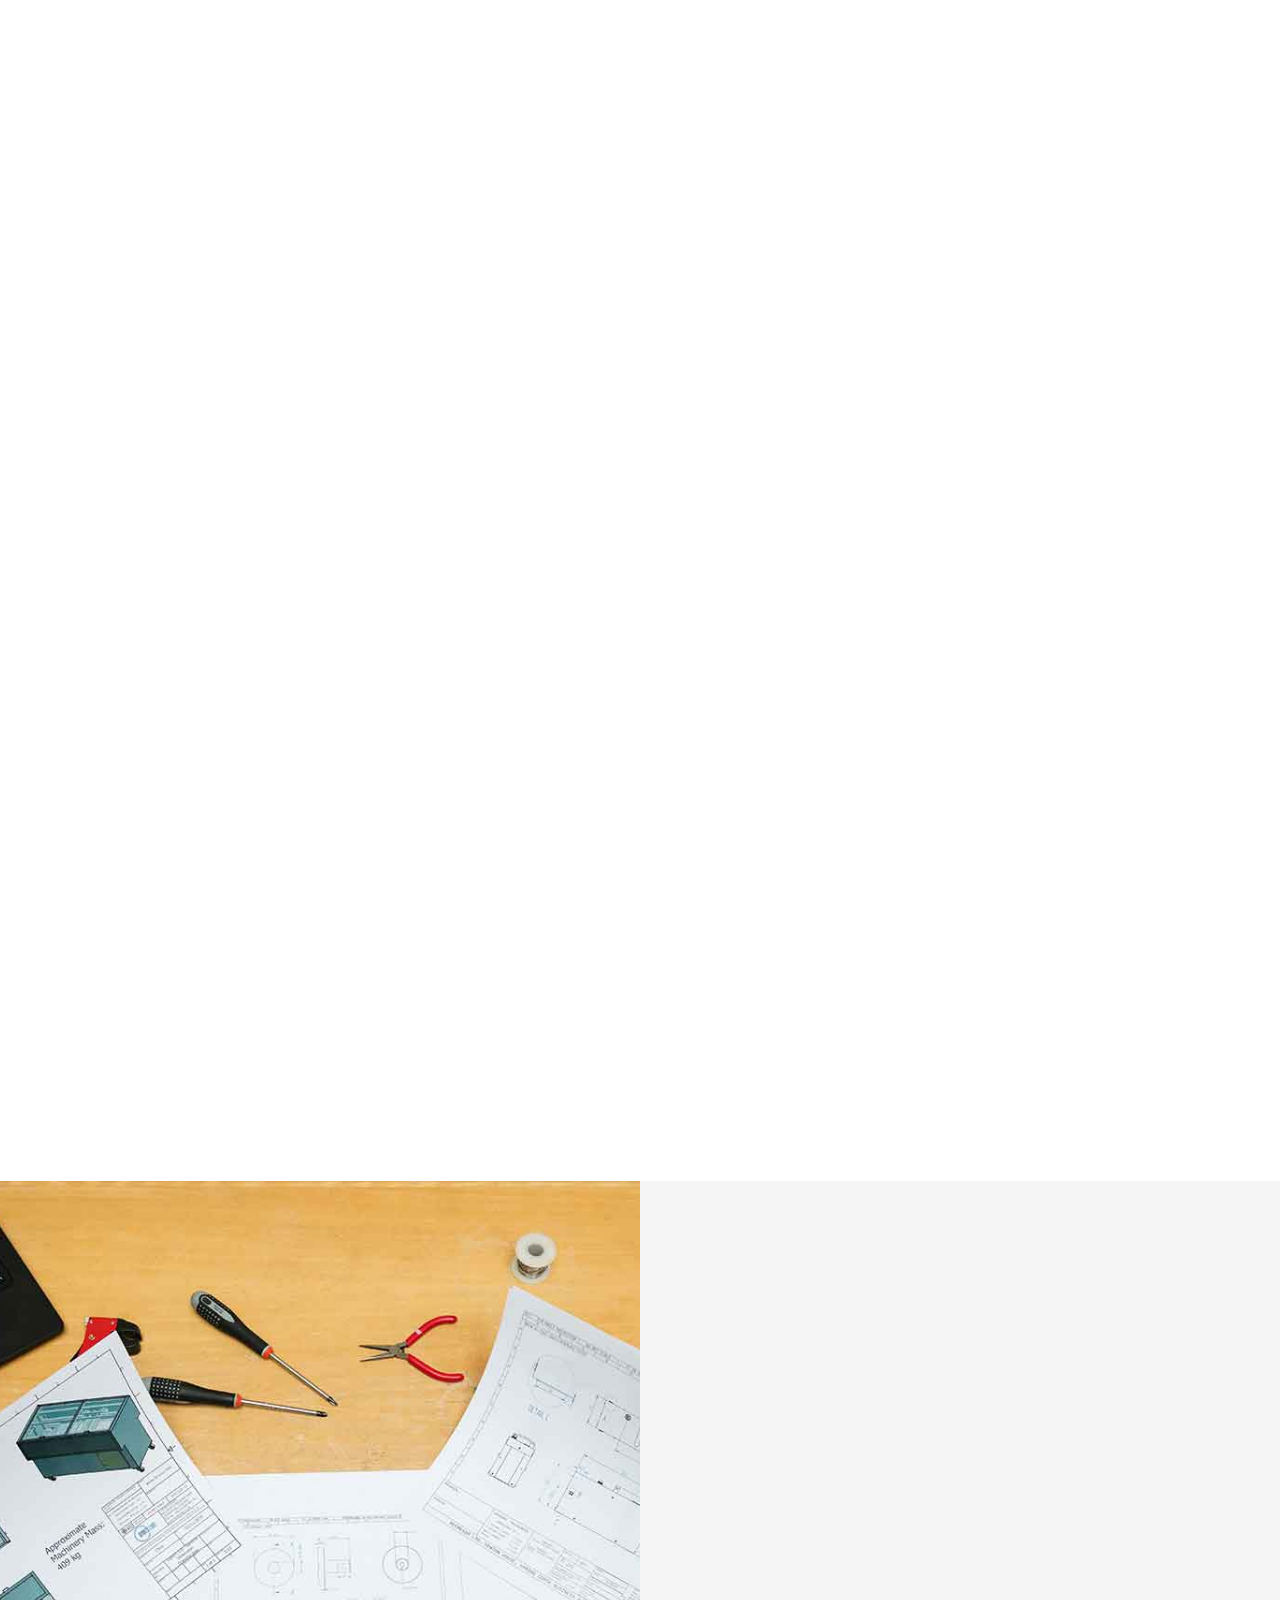
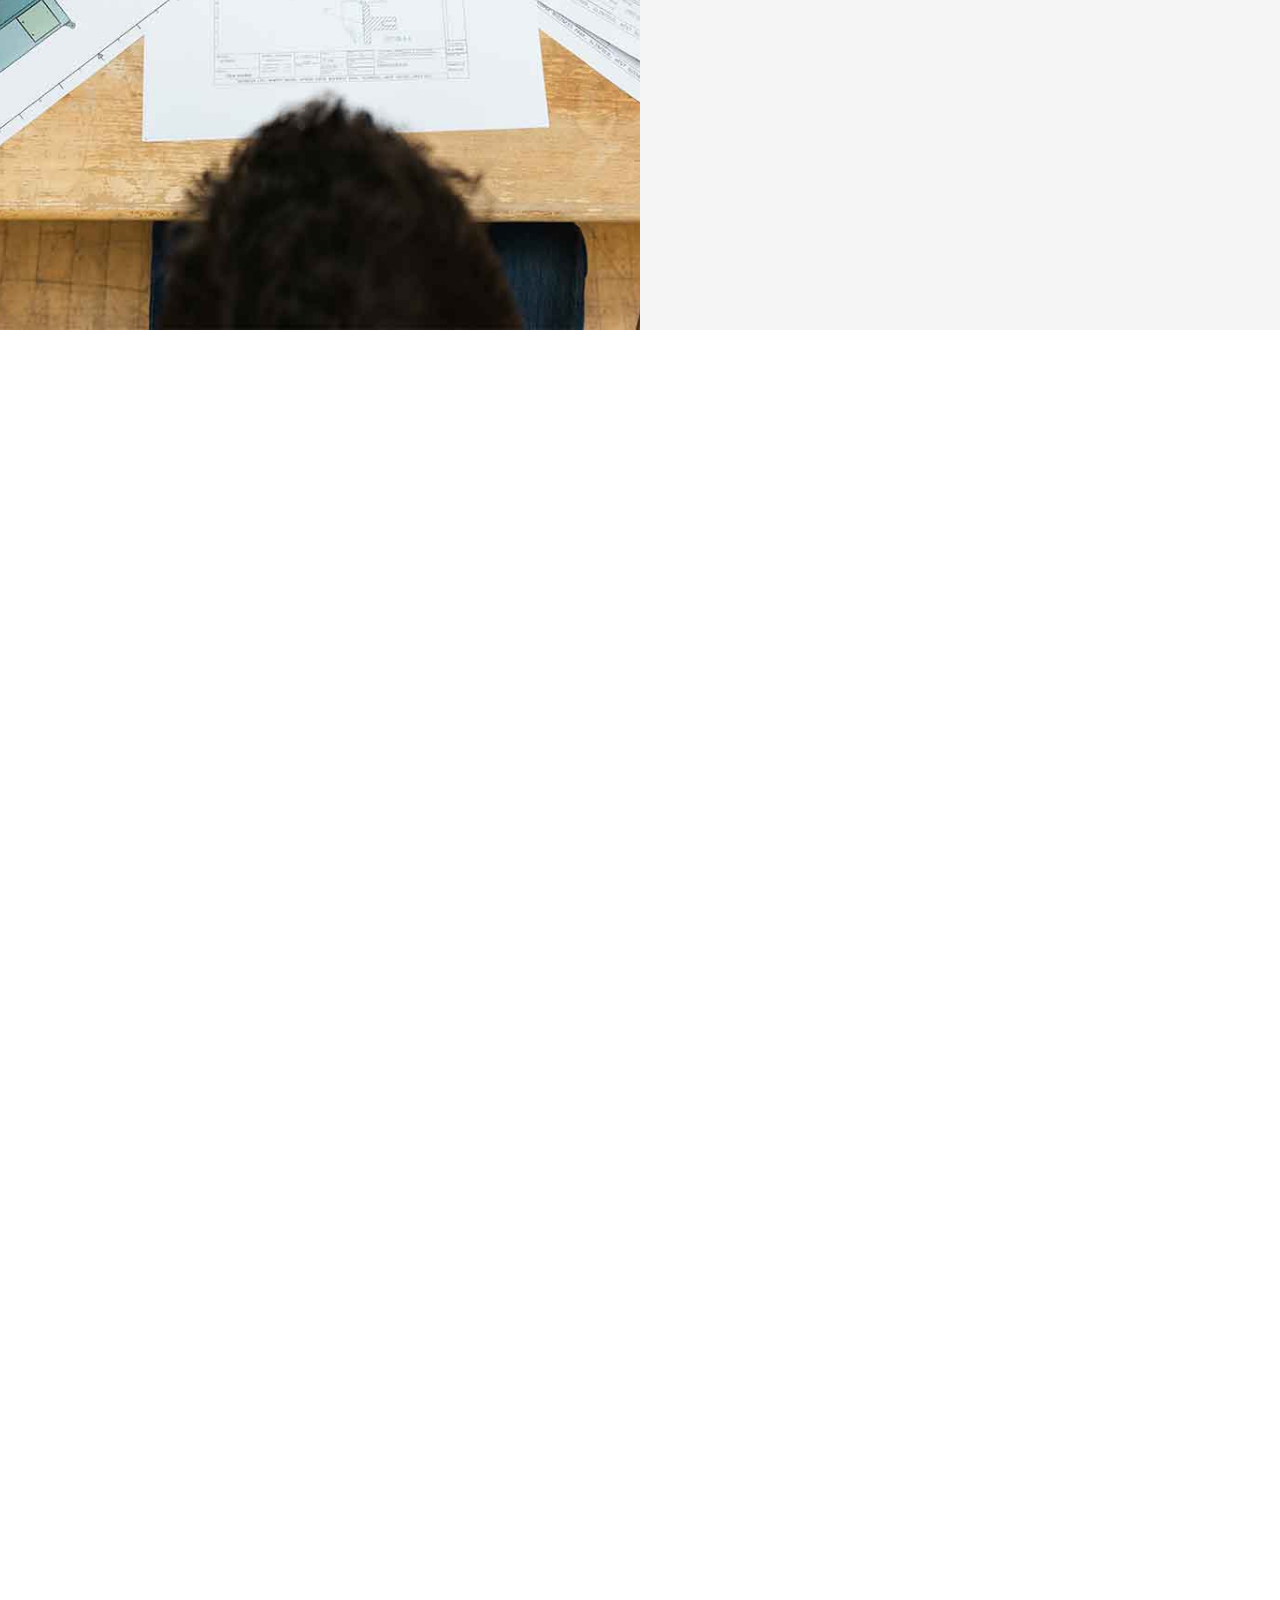
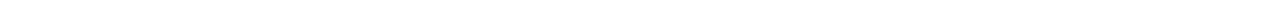
==== commit 6c880e5a: "." ====
--- a/index.html
+++ b/index.html
@@ -217,7 +217,7 @@
             <div class="row g-0 mx-lg-0">
                 <div class="col-lg-6 ps-lg-0" style="min-height: 400px;">
                     <div class="position-relative h-100">
-                        <img class="position-absolute img-fluid w-100 h-100" src="img/about.jpg" style="object-fit: cover;" alt="">
+                        <img class="position-absolute img-fluid w-100 h-100" src="img/carousel-1.jpg" style="object-fit: cover;" alt="">
                     </div>
                 </div>
                 <div class="col-lg-6 about-text py-5 wow fadeIn" data-wow-delay="0.5s">
@@ -570,7 +570,7 @@
                                 <a class="btn btn-square btn-outline-light mx-1" href=""><i class="fa fa-link"></i></a>
                             </div>-->
                         </div>
-                        <div class="border border-5 border-light border-top-0 p-4">
+                        <div class="port-item border border-5 border-light border-top-0 p-4">
                             <h5 class="text-primary lh-base mb-0">Telhas sanduíche - Imitação de telha</h5>
                             <p class="fw-medium mb-2">Na MS TELHADOS, oferecemos a instalação de telhas sanduíche, uma opção moderna e altamente 
                                     eficaz para quem busca durabilidade, isolamento e estética.
@@ -588,7 +588,7 @@
                                 <a class="btn btn-square btn-outline-light mx-1" href=""><i class="fa fa-link"></i></a>
                             </div>-->
                         </div>
-                        <div class="border border-5 border-light border-top-0 p-4">
+                        <div class="port-item border border-5 border-light border-top-0 p-4">
                             <h5 class="text-primary mb-0">Telhas sanduíche - 5 ondas</h5>
                             <p class="fw-medium mb-2"> As telhas sanduíche têm sido cada vez mais utilizadas 
                                 em projetos residenciais, comerciais e industriais por suas vantagens técnicas e económicas.
@@ -605,7 +605,7 @@
                                 <a class="btn btn-square btn-outline-light mx-1" href=""><i class="fa fa-link"></i></a>
                             </div>-->
                         </div>
-                        <div class="border border-5 border-light border-top-0 p-4">
+                        <div class="port-item border border-5 border-light border-top-0 p-4">
                             <h5 class="text-primary mb-0">Telhas cerâmicas - Marselha</h5>
                                 <p class="fw-medium mb-2">Ondulada, com uma forma característica de ondas mais profundas. Muito comum em telhados 
                                     em Portugal, especialmente em regiões com clima mais chuvoso, por sua boa drenagem de água.
@@ -622,7 +622,7 @@
                                 <a class="btn btn-square btn-outline-light mx-1" href=""><i class="fa fa-link"></i></a>
                             </div>-->
                         </div>
-                        <div class="border border-5 border-light border-top-0 p-4">
+                        <div class="port-item border border-5 border-light border-top-0 p-4">
                             <h5 class="text-primary mb-0">Telhas cerâmicas - Telha Lusa</h5>
                             <p class="fw-medium mb-2">Telha plana com ligeiras ondulações. A telha lusa é popular em telhados tradicionais, oferecendo um 
                                 design mais simples e eficiente.</p>
@@ -638,7 +638,7 @@
                                 <a class="btn btn-square btn-outline-light mx-1" href=""><i class="fa fa-link"></i></a>
                             </div>-->
                         </div>
-                        <div class="border border-5 border-light border-top-0 p-4">
+                        <div class="port-item border border-5 border-light border-top-0 p-4">
                             <h5 class="text-primary mb-0">Telhas cerâmicas - Telha Portuguesa</h5>
                             <p class="fw-medium mb-2">  Apresenta um formato curvado e é muito utilizada devido à sua resistência, especialmente contra ventos fortes. I
                                 deal para regiões com climas mais húmidos.</p>
@@ -654,7 +654,7 @@
                                 <a class="btn btn-square btn-outline-light mx-1" href=""><i class="fa fa-link"></i></a>
                             </div>-->
                         </div>
-                        <div class="border border-5 border-light border-top-0 p-4">
+                        <div class="port-item border border-5 border-light border-top-0 p-4">
                             <h5 class="text-primary mb-0">Telhas cerâmicas - Telha Colonial</h5>
                             <p class="fw-medium mb-2"> Com um formato arredondado, é bastante apreciada em telhados de estilo mais rústico ou tradicional. 
                                 Ela facilita a drenagem da água e tem boa resistência.</p>
--- a/css/style.css
+++ b/css/style.css
@@ -367,6 +367,17 @@
 
 
 /*** Project Portfolio ***/
+.port-item {
+    height: 200px;
+    overflow: visible;
+  
+}
+@media (max-width:992px) {
+    .port-item{
+        height: auto;
+        overflow: visible;
+    }
+}
 #portfolio-flters li {
     display: inline-block;
     font-weight: 500;
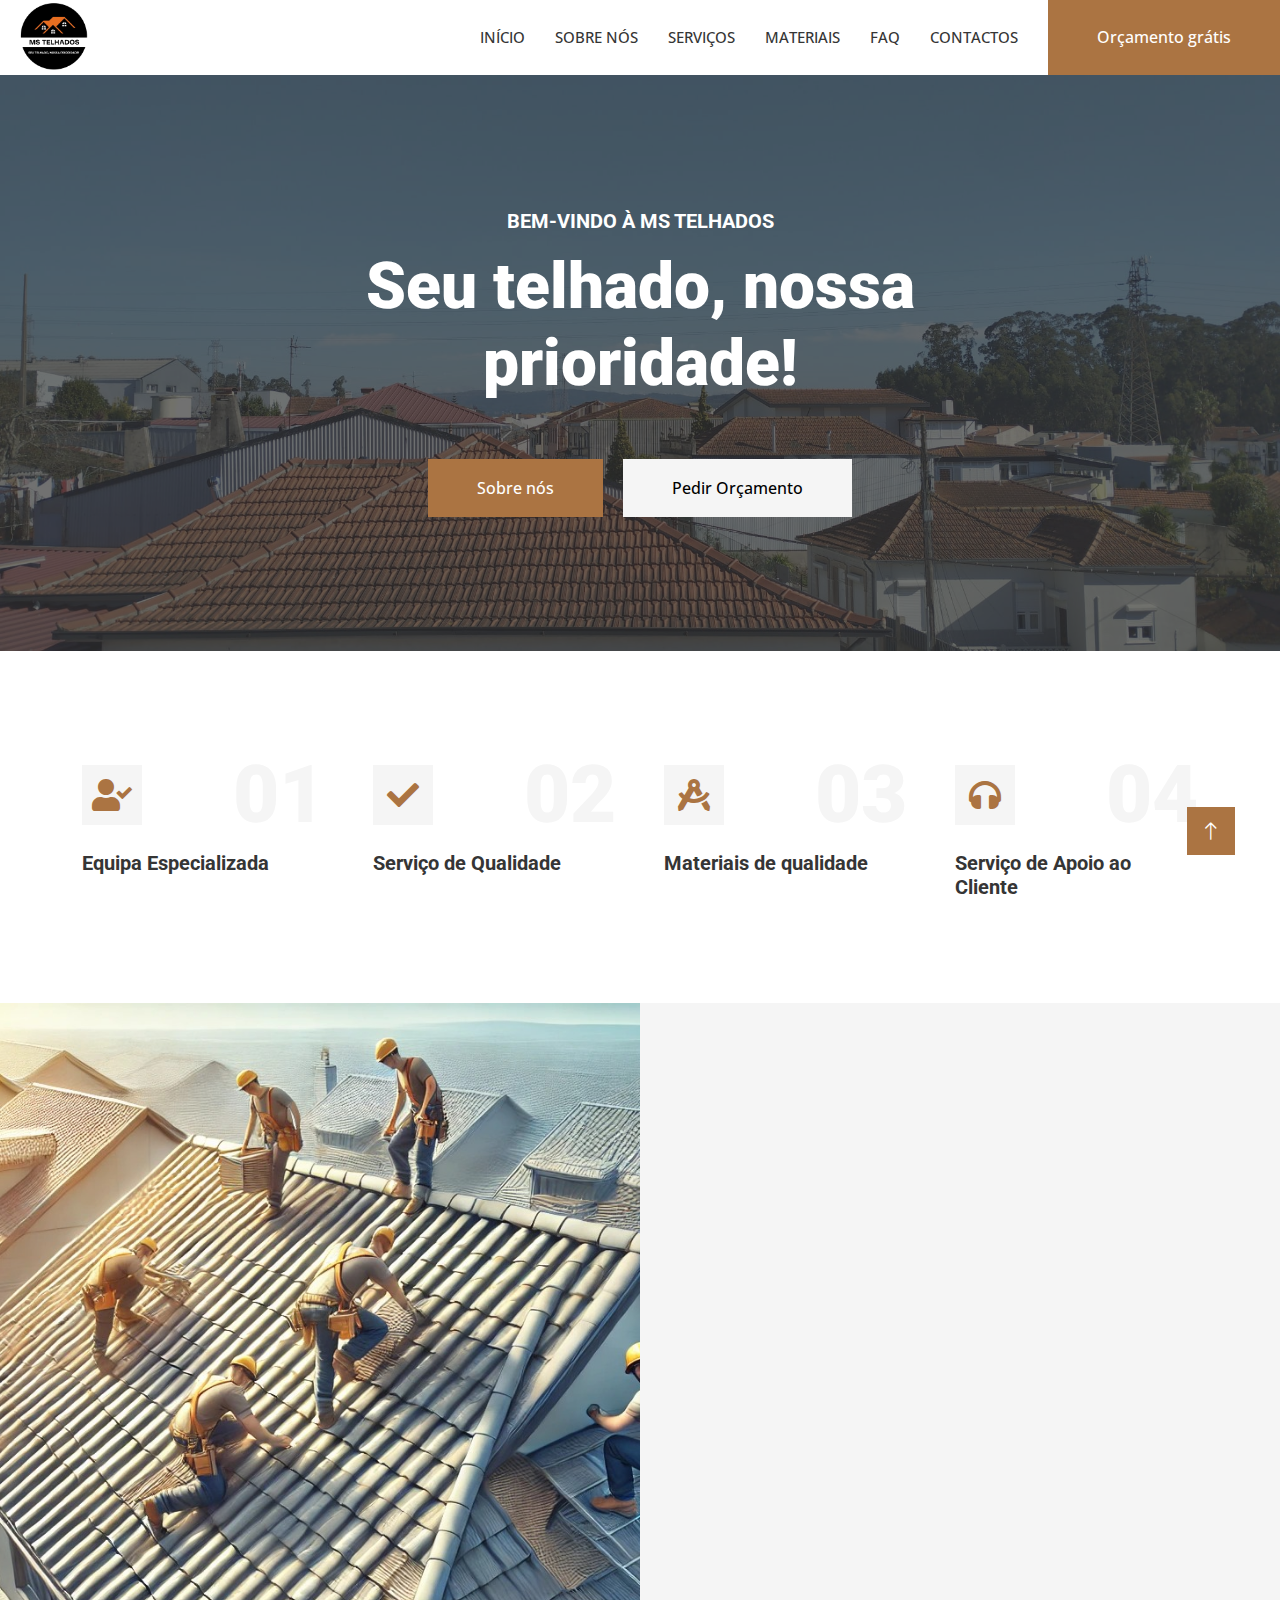
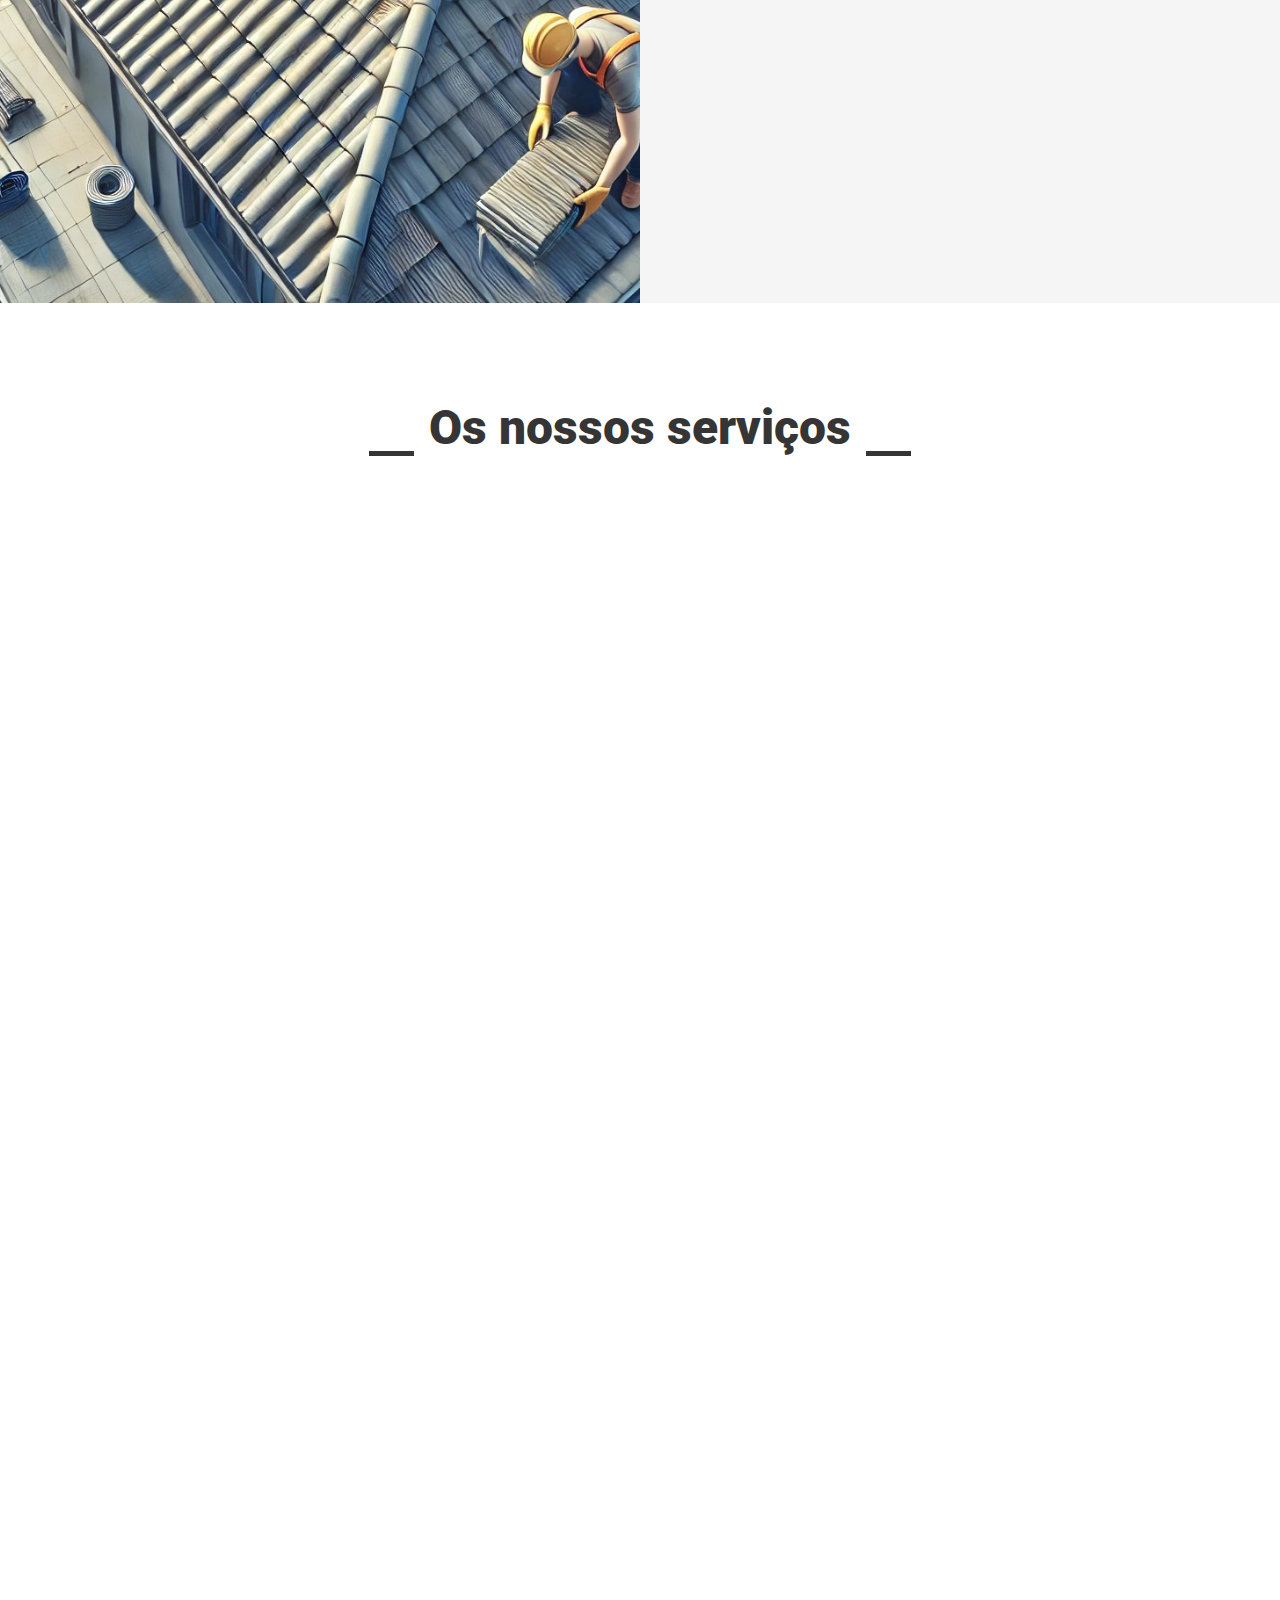
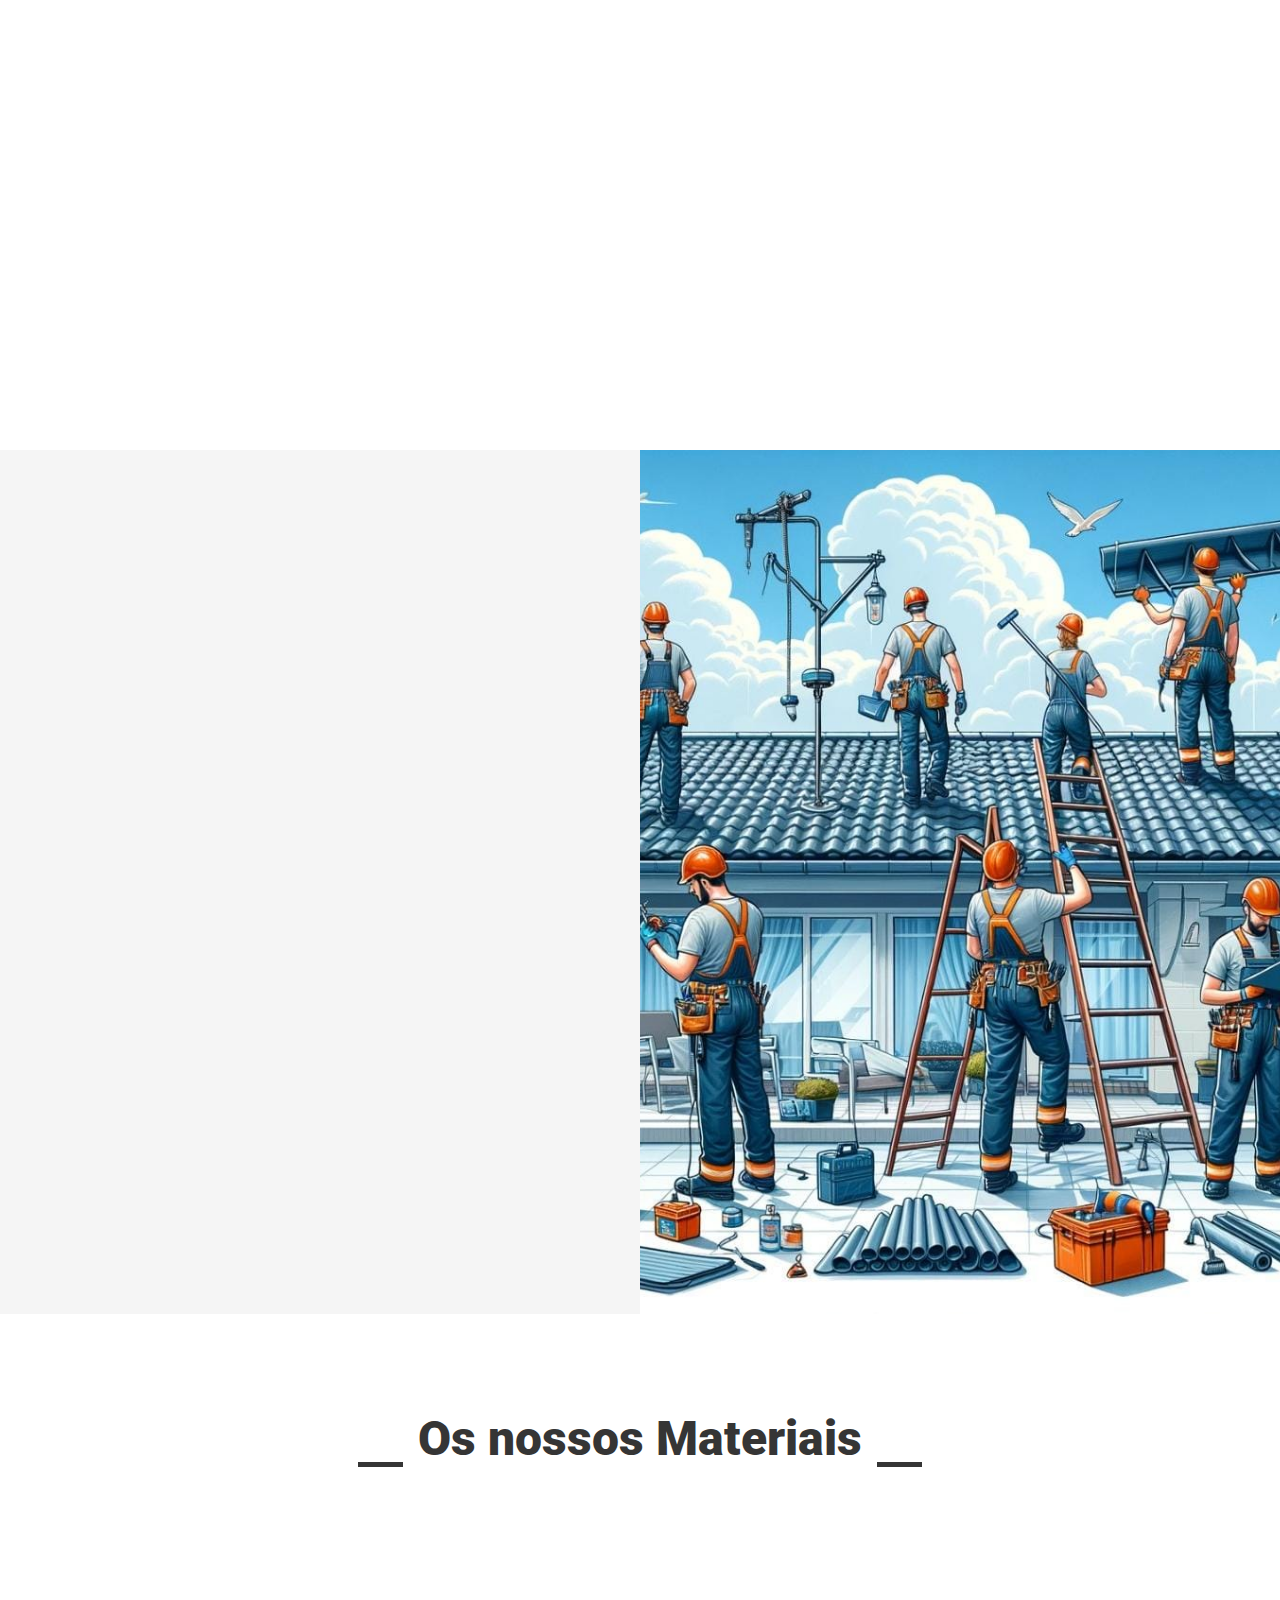
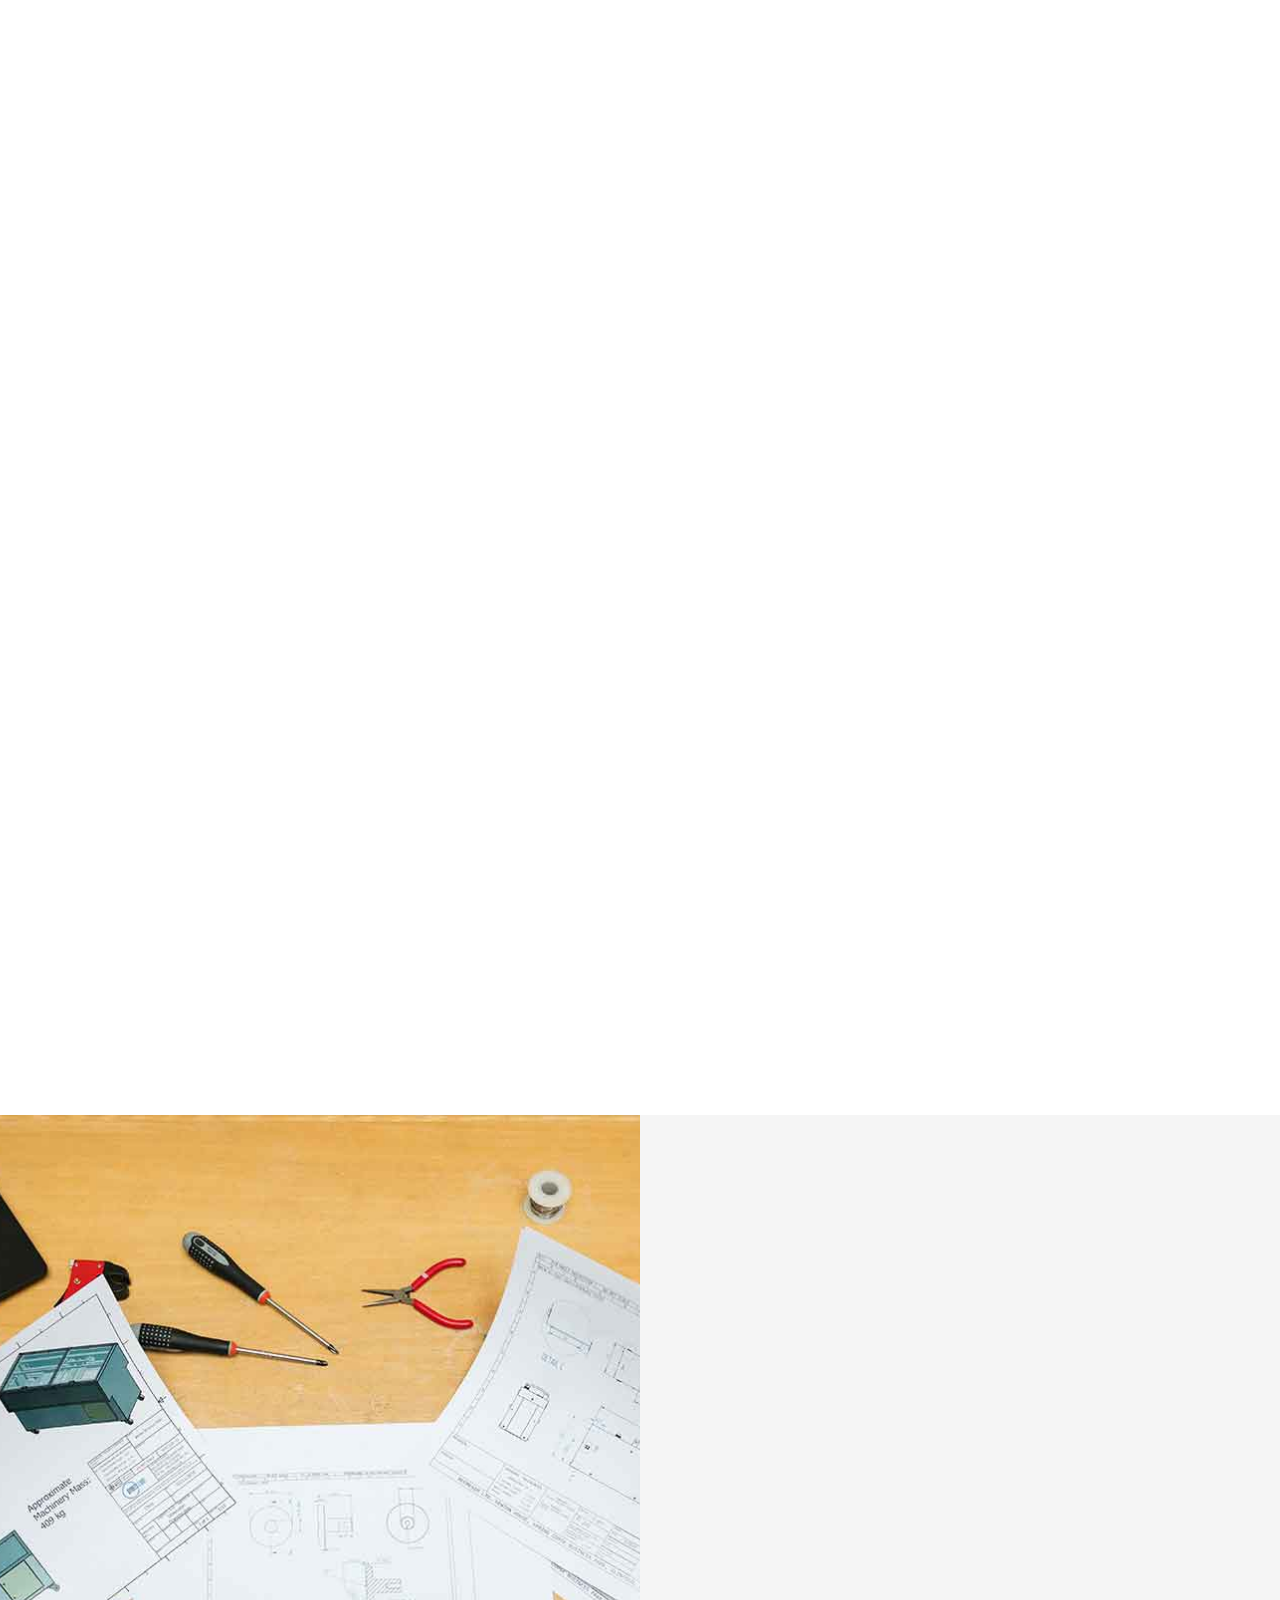
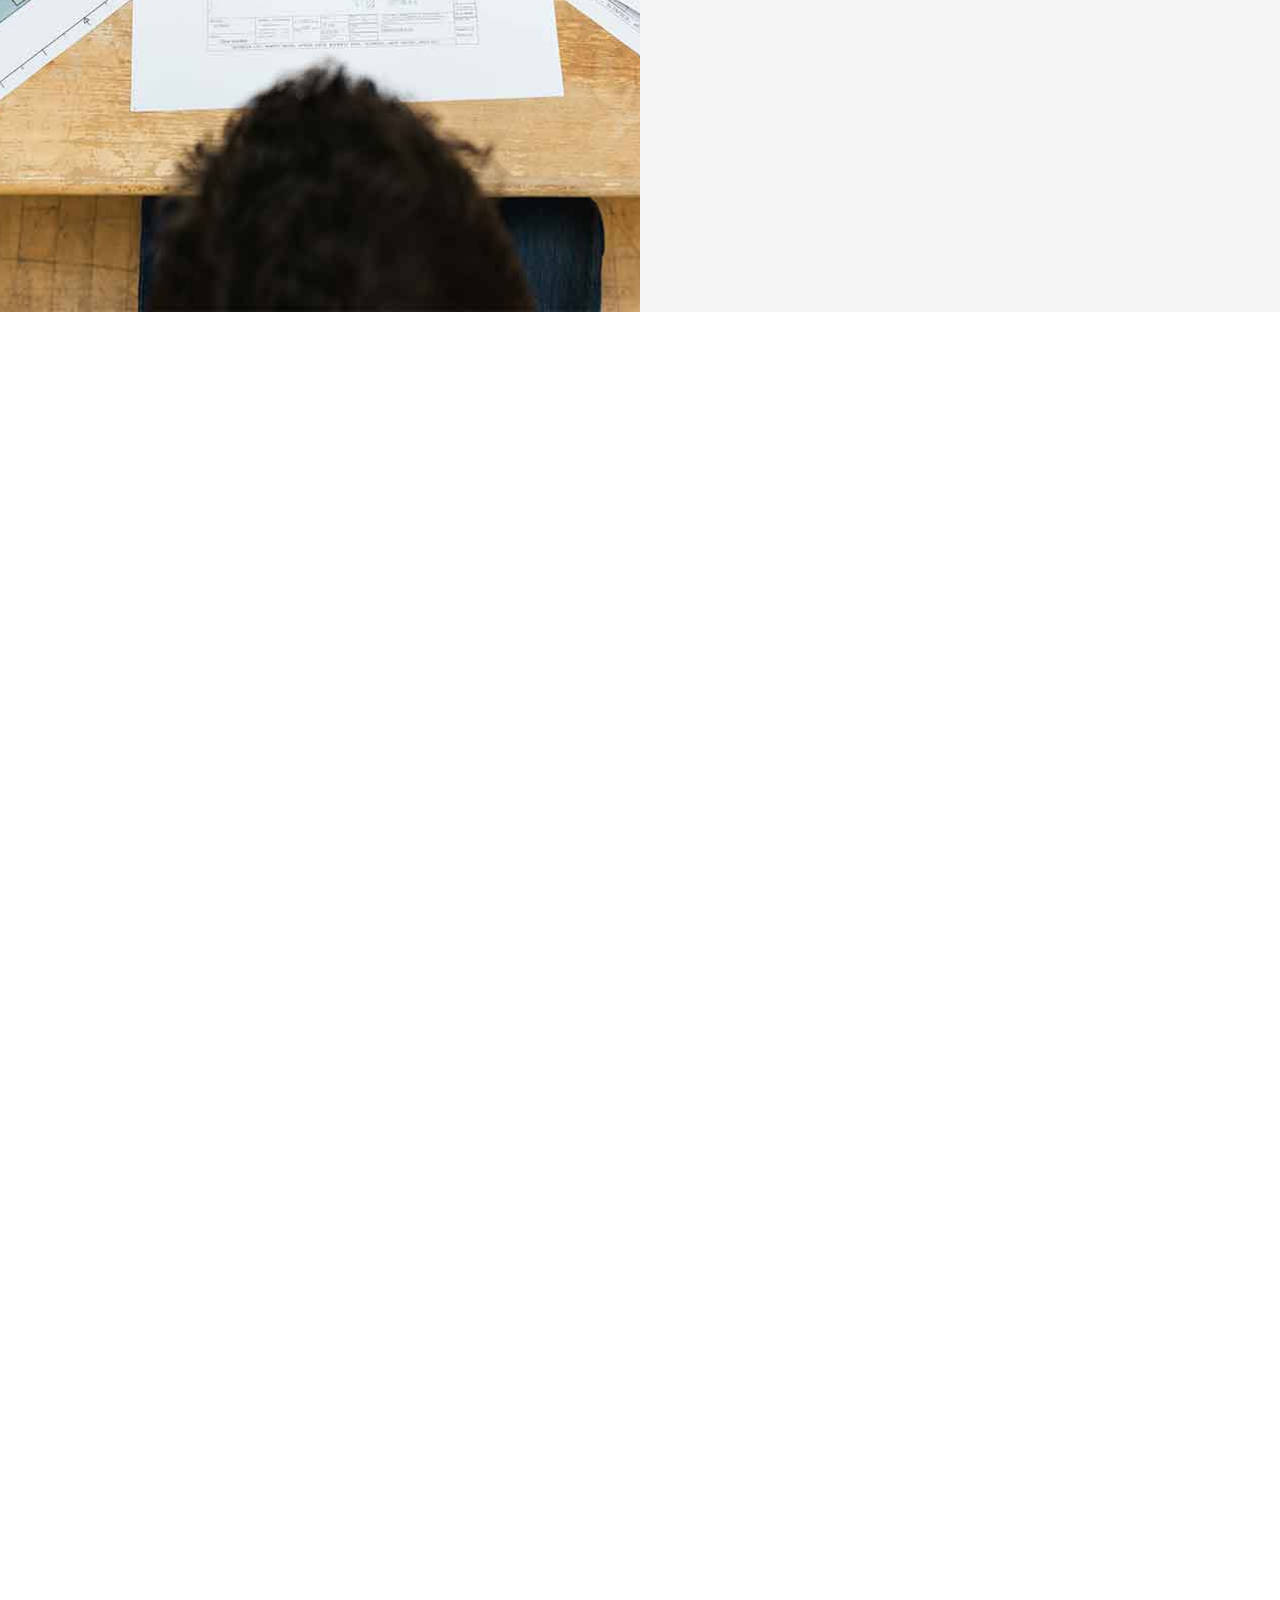
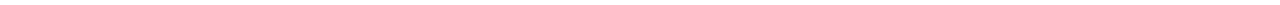
==== commit 4d56155a: "materiais" ====
--- a/index.html
+++ b/index.html
@@ -110,7 +110,7 @@
     <div class="container-fluid p-0 pb-5">
         <div class="owl-carousel header-carousel position-relative">
             <div class="owl-carousel-item position-relative">
-                <img class="img-fluid" src="img/image6.jpeg" alt="">
+                <img src="img/image6.jpeg" alt="">
                 <div class="position-absolute top-0 start-0 w-100 h-100 d-flex align-items-center" style="background: rgba(53, 53, 53, .7);">
                     <div class="container">
                         <div class="row justify-content-center">
@@ -217,7 +217,7 @@
             <div class="row g-0 mx-lg-0">
                 <div class="col-lg-6 ps-lg-0" style="min-height: 400px;">
                     <div class="position-relative h-100">
-                        <img class="position-absolute img-fluid w-100 h-100" src="img/carousel-1.jpg" style="object-fit: cover;" alt="">
+                        <img class="position-absolute w-100 h-100" src="img/about.jpg" style="object-fit: cover;" alt="">
                     </div>
                 </div>
                 <div class="col-lg-6 about-text py-5 wow fadeIn" data-wow-delay="0.5s">
@@ -394,7 +394,7 @@
                 <div class="col-md-6 col-lg-6 wow fadeInUp" data-wow-delay="0.1s">
                     <div class="service-item">
                         <div class="overflow-hidden">
-                            <img class="img-fluid" src="img/carousel-2.jpg" alt="">
+                            <img src="img/download (9).jpeg" alt="">
                         </div>
                         <div class="p-4 text-center border border-5 border-light border-top-0">
                             <h4 class="mb-3">Instalação de telhados</h4>
@@ -407,11 +407,11 @@
                 <div class="col-md-6 col-lg-6 wow fadeInUp" data-wow-delay="0.3s">
                     <div class="service-item">
                         <div class="overflow-hidden">
-                            <img class="img-fluid" src="img/image5.jpeg" alt="">
+                            <img src="img/download (11).jpeg" alt="">
                         </div>
                         <div class="p-4 text-center border border-5 border-light border-top-0">
                             <h4 class="mb-3">Reparação de telhados</h4>
-                            <p>Realizamos reparação de telhados com rapidez e eficiência.A nossa equipa está preparada para resolver qualquer problema no seu telhado, oferecendo soluções que garantem durabilidade e segurança.</p>
+                            <p>Realizamos reparação de telhados com rapidez e eficiência. A nossa equipa está preparada para resolver qualquer problema no seu telhado, oferecendo soluções que garantem durabilidade e segurança.</p>
                             <!--<a class="fw-medium" href="">Read More<i class="fa fa-arrow-right ms-2"></i></a>-->
                         </div>
                     </div>
@@ -419,11 +419,11 @@
                 <div class="col-md-6 col-lg-6 wow fadeInUp" data-wow-delay="0.5s">
                     <div class="service-item">
                         <div class="overflow-hidden">
-                            <img class="img-fluid" src="img/image2.jpeg" alt="">
+                            <img src="img/download (12).jpeg" alt="">
                         </div>
                         <div class="p-4 text-center border border-5 border-light border-top-0">
                             <h4 class="mb-3">Manutenção de telhados</h4>
-                            <p>Sabemos que a manutenção regular do telhado é essencial para preservar a estrutura e a segurança do seu imóvel, e por isso, oferecemos vários serviços especializados que garantem a sua durabilidade.</p>
+                            <p>Sabemos que a manutenção regular do telhado é essencial para preservar a estrutura e a segurança do seu imóvel e, por isso, oferecemos vários serviços especializados que garantem a sua durabilidade.</p>
                             <!--<a class="fw-medium" href="">Read More<i class="fa fa-arrow-right ms-2"></i></a>-->
                         </div>
                     </div>
@@ -431,7 +431,7 @@
                 <div class="col-md-6 col-lg-6 wow fadeInUp" data-wow-delay="0.1s">
                     <div class="service-item">
                         <div class="overflow-hidden">
-                            <img class="img-fluid" src="img/image1.jpeg" alt="">
+                            <img src="img/download (10).jpeg" alt="">
                         </div>
                         <div class="p-4 text-center border border-5 border-light border-top-0">
                             <h4 class="mb-3">Limpeza e impermeabilização de telhados e caleiras</h4>
@@ -471,7 +471,7 @@
                 <div class="col-lg-6 feature-text py-5 wow fadeIn" data-wow-delay="0.5s">
                     <div class="p-lg-5 ps-lg-0">
                         <div class="section-title text-start">
-                            <h1 class="display-5 mb-4">Por que escolher a MS TELHADOS?</h1>
+                            <h1 class="mb-4">Por que a MS TELHADOS?</h1>
                         </div>
                         <p class="mb-4 pb-2">
                             Na MS TELHADOS, cada projeto de instalação é tratado com o máximo rigor e atenção aos detalhes. 
@@ -536,7 +536,7 @@
                 </div>
                 <div class="col-lg-6 pe-lg-0" style="min-height: 400px;">
                     <div class="position-relative h-100">
-                        <img class="position-absolute img-fluid w-100 h-100" src="img/feature.jpg" style="object-fit: cover;" alt="">
+                        <img class="position-absolute w-100 h-100" src="img/mstelhados.jpeg" style="object-fit: cover;" alt="">
                     </div>
                 </div>
             </div>
@@ -562,16 +562,16 @@
             </div>
             <div class="row g-4 portfolio-container">
                 <div class="col-lg-4 col-md-6 portfolio-item first wow fadeInUp" data-wow-delay="0.1s">
-                    <div class="rounded overflow-hidden">
+                    <div class="port-item border border-5 border-light p-4">
                         <div class="position-relative overflow-hidden">
-                            <img class="img-fluid w-100" src="img/portfolio-1.jpg" alt="">
+                            <img class="img-fluid w-100" src="img/sandtelha.jpeg" alt="">
                             <!--<div class="portfolio-overlay">
                                 <a class="btn btn-square btn-outline-light mx-1" href="img/portfolio-1.jpg" data-lightbox="portfolio"><i class="fa fa-eye"></i></a>
                                 <a class="btn btn-square btn-outline-light mx-1" href=""><i class="fa fa-link"></i></a>
                             </div>-->
                         </div>
-                        <div class="port-item border border-5 border-light border-top-0 p-4">
-                            <h5 class="text-primary lh-base mb-0">Telhas sanduíche - Imitação de telha</h5>
+                        <div>
+                            <h5 class="text-primary mb-2">Telhas sanduíche - Imitação de telha</h5>
                             <p class="fw-medium mb-2">Na MS TELHADOS, oferecemos a instalação de telhas sanduíche, uma opção moderna e altamente 
                                     eficaz para quem busca durabilidade, isolamento e estética.
                             </p>
@@ -580,82 +580,84 @@
                 </div>
 
                 <div class="col-lg-4 col-md-6 portfolio-item first wow fadeInUp" data-wow-delay="0.3s">
-                    <div class="rounded overflow-hidden">
+                    <div class="port-item border border-5 border-light p-4">
                         <div class="position-relative overflow-hidden">
-                            <img class="img-fluid w-100" src="img/portfolio-2.jpg" alt="">
+                            <img class="img-fluid w-100" src="img/sand5ondas.jpeg" alt="">
                            <!--<div class="portfolio-overlay">
                                 <a class="btn btn-square btn-outline-light mx-1" href="img/portfolio-2.jpg" data-lightbox="portfolio"><i class="fa fa-eye"></i></a>
                                 <a class="btn btn-square btn-outline-light mx-1" href=""><i class="fa fa-link"></i></a>
                             </div>-->
                         </div>
-                        <div class="port-item border border-5 border-light border-top-0 p-4">
-                            <h5 class="text-primary mb-0">Telhas sanduíche - 5 ondas</h5>
+                        <div>
+                            <h5 class="text-primary mb-2">Telhas sanduíche - 5 ondas</h5>
                             <p class="fw-medium mb-2"> As telhas sanduíche têm sido cada vez mais utilizadas 
                                 em projetos residenciais, comerciais e industriais por suas vantagens técnicas e económicas.
-                        </div>
-                    </div>
-                </div>
-
-                <div class="col-lg-4 col-md-6 portfolio-item second wow fadeInUp" data-wow-delay="0.5s">
-                    <div class="rounded overflow-hidden">
+                            </p>
+                        </div>
+                    </div>
+                </div>
+
+                <div class="col-lg-4 col-md-6 portfolio-item first wow fadeInUp" data-wow-delay="0.1s">
+                    <div class="port-item border border-5 border-light p-4">
                         <div class="position-relative overflow-hidden">
-                            <img class="img-fluid w-100" src="img/portfolio-3.jpg" alt="">
-                           <!--<div class="portfolio-overlay">
-                                <a class="btn btn-square btn-outline-light mx-1" href="img/portfolio-3.jpg" data-lightbox="portfolio"><i class="fa fa-eye"></i></a>
+                            <img class="img-fluid w-100" src="img/telhamarselha.jpeg" alt="">
+                            <!--<div class="portfolio-overlay">
+                                <a class="btn btn-square btn-outline-light mx-1" href="img/portfolio-1.jpg" data-lightbox="portfolio"><i class="fa fa-eye"></i></a>
                                 <a class="btn btn-square btn-outline-light mx-1" href=""><i class="fa fa-link"></i></a>
                             </div>-->
                         </div>
-                        <div class="port-item border border-5 border-light border-top-0 p-4">
-                            <h5 class="text-primary mb-0">Telhas cerâmicas - Marselha</h5>
-                                <p class="fw-medium mb-2">Ondulada, com uma forma característica de ondas mais profundas. Muito comum em telhados 
+                        <div>
+                             <h5 class="text-primary mb-2">Telhas cerâmicas - Marselha</h5>
+                            <p class="fw-medium mb-2">Ondulada, com uma forma característica de ondas mais profundas. Muito comum em telhados 
                                     em Portugal, especialmente em regiões com clima mais chuvoso, por sua boa drenagem de água.
-                               </p>
-                        </div>
-                    </div>
-                </div>
+                            </p>
+                        </div>
+                    </div>
+                </div>
+
                 <div class="col-lg-4 col-md-6 portfolio-item second wow fadeInUp" data-wow-delay="0.1s">
-                    <div class="rounded overflow-hidden">
+                    <div class="border border-5 border-light p-4">
                         <div class="position-relative overflow-hidden">
-                            <img class="img-fluid w-100" src="img/portfolio-4.jpg" alt="">
+                            <img class="img-fluid w-100" src="img/telhalusa.jpeg" alt="">
                             <!--<div class="portfolio-overlay">
                                 <a class="btn btn-square btn-outline-light mx-1" href="img/portfolio-4.jpg" data-lightbox="portfolio"><i class="fa fa-eye"></i></a>
                                 <a class="btn btn-square btn-outline-light mx-1" href=""><i class="fa fa-link"></i></a>
                             </div>-->
                         </div>
-                        <div class="port-item border border-5 border-light border-top-0 p-4">
-                            <h5 class="text-primary mb-0">Telhas cerâmicas - Telha Lusa</h5>
+                        <div>
+                            <h5 class="text-primary mb-2">Telhas cerâmicas - Lusa</h5>
                             <p class="fw-medium mb-2">Telha plana com ligeiras ondulações. A telha lusa é popular em telhados tradicionais, oferecendo um 
                                 design mais simples e eficiente.</p>
                         </div>
                     </div>
                 </div>
                 <div class="col-lg-4 col-md-6 portfolio-item second wow fadeInUp" data-wow-delay="0.3s">
-                    <div class="rounded overflow-hidden">
+                    <div class="border border-5 border-light p-4">
                         <div class="position-relative overflow-hidden">
-                            <img class="img-fluid w-100" src="img/portfolio-5.jpg" alt="">
+                            <img class="img-fluid w-100" src="img/telhaportuguesa.jpeg" alt="">
                             <!--<div class="portfolio-overlay">
                                 <a class="btn btn-square btn-outline-light mx-1" href="img/portfolio-5.jpg" data-lightbox="portfolio"><i class="fa fa-eye"></i></a>
                                 <a class="btn btn-square btn-outline-light mx-1" href=""><i class="fa fa-link"></i></a>
                             </div>-->
                         </div>
-                        <div class="port-item border border-5 border-light border-top-0 p-4">
-                            <h5 class="text-primary mb-0">Telhas cerâmicas - Telha Portuguesa</h5>
+                        <div>
+                            <h5 class="text-primary mb-2">Telhas cerâmicas - Portuguesa</h5>
                             <p class="fw-medium mb-2">  Apresenta um formato curvado e é muito utilizada devido à sua resistência, especialmente contra ventos fortes. I
                                 deal para regiões com climas mais húmidos.</p>
                         </div>
                     </div>
                 </div>
                 <div class="col-lg-4 col-md-6 portfolio-item second wow fadeInUp" data-wow-delay="0.5s">
-                    <div class="rounded overflow-hidden">
+                    <div class="border border-5 border-light p-4">
                         <div class="position-relative overflow-hidden">
-                            <img class="img-fluid w-100" src="img/portfolio-1.jpg" alt="">
+                            <img class="img-fluid w-100" src="img/telhacolonial.jpeg" alt="">
                            <!--<div class="portfolio-overlay">
                                 <a class="btn btn-square btn-outline-light mx-1" href="img/portfolio-1.jpg" data-lightbox="portfolio"><i class="fa fa-eye"></i></a>
                                 <a class="btn btn-square btn-outline-light mx-1" href=""><i class="fa fa-link"></i></a>
                             </div>-->
                         </div>
-                        <div class="port-item border border-5 border-light border-top-0 p-4">
-                            <h5 class="text-primary mb-0">Telhas cerâmicas - Telha Colonial</h5>
+                        <div>
+                            <h5 class="text-primary mb-2">Telhas cerâmicas - Colonial</h5>
                             <p class="fw-medium mb-2"> Com um formato arredondado, é bastante apreciada em telhados de estilo mais rústico ou tradicional. 
                                 Ela facilita a drenagem da água e tem boa resistência.</p>
                         </div>
@@ -668,14 +670,14 @@
 
 
    
-    <!-- Quote Start -->
+    <!-- Form Start -->
   
     <div id="contact" class="container-fluid bg-light overflow-hidden my-5 px-lg-0">
         <div class="container quote px-lg-0">
             <div class="row g-0 mx-lg-0">
                 <div class="col-lg-6 ps-lg-0" style="min-height: 400px;">
                     <div class="position-relative h-100">
-                        <img class="position-absolute img-fluid w-100 h-100" src="img/quote.jpg" style="object-fit: cover;" alt="">
+                        <img class="position-absolute w-100 h-100" src="img/quote.jpg" style="object-fit: cover;" alt="">
                     </div>
                 </div>
                 <div class="col-lg-6 quote-text py-5 wow fadeIn" data-wow-delay="0.5s">
@@ -683,32 +685,37 @@
                         <div class="section-title text-start">
                             <h1 class="display-5 mb-4">Peça um orçamento</h1>
                         </div>
-                        <p class="mb-4 pb-2">Tempor erat elitr rebum at clita. Diam dolor diam ipsum sit. Aliqu diam amet diam et eos. Clita erat ipsum et lorem et sit, sed stet lorem sit clita duo justo erat amet</p>
-                        <form>
+                        <p class="mb-4 pb-2">
+                            Obrigado por escolher os serviços da MS Telhados!<br />
+                            Preencha as informações abaixo para que possamos preparar um orçamento detalhado e personalizado.<br /><br />
+                            Responderemos ao seu pedido o mais rápido possível.
+                        </p>
+                        <form id="contact-form">
                             <div class="row g-3">
                                 <div class="col-12 col-sm-6">
-                                    <input type="text" class="form-control border-0" placeholder="Nome" style="height: 55px;" required>
+                                    <input id="name" type="text" class="form-control border-0" placeholder="Nome" style="height: 55px;" required>
                                 </div>
                                 <div class="col-12 col-sm-6">
-                                    <input type="number" class="form-control border-0" placeholder="Telefone" style="height: 55px;" required>
+                                    <input id="tel" type="number" class="form-control border-0" placeholder="Telefone" style="height: 55px;" required>
                                 </div>
                                 <div class="col-12 col-sm-6">
-                                    <input type="email" class="form-control border-0" placeholder="Email (opcional)" style="height: 55px;">
+                                    <input id="email" type="email" class="form-control border-0" placeholder="Email (opcional)" style="height: 55px;">
                                 </div>
                                 <div class="col-12 col-sm-6">
-                                    <select class="form-select border-0" style="height: 55px;" required>
+                                    <select id="service" class="form-select border-0" style="height: 55px;" required>
                                         <option value="" selected disabled>Selecione um serviço</option>
                                         <option value="Instalação">Instalação</option>
                                         <option value="Manutenção">Manutenção</option>
                                         <option value="Reparação">Reparação</option>
                                         <option value="Limpeza e impermeabilização">Limpeza e impermeabilização</option>
+                                        <option value="Outros assuntos">Outros assuntos</option>
                                     </select>
                                 </div>
                                 <div class="col-12">
-                                    <input type="text" class="form-control border-0" placeholder="Morada" style="height: 55px;" required>
+                                    <input id="adress" type="text" class="form-control border-0" placeholder="Morada" style="height: 55px;" required>
                                 </div>
                                 <div class="col-12">
-                                    <textarea class="form-control border-0" placeholder="Mensagem (opcional)" rows="3"></textarea>
+                                    <textarea id="message" class="form-control border-0" placeholder="Mensagem (opcional)" rows="3"></textarea>
                                 </div>
                                 <div class="col-12">
                                     <button class="btn btn-primary w-100 py-3" type="submit">Enviar</button>
@@ -720,7 +727,7 @@
             </div>
         </div>
     </div> 
-    <!-- Quote End -->
+    <!-- Form End -->
 
 
     <!--FAQ Start-->
@@ -916,7 +923,7 @@
                     <p class="mb-2"><a href="mailto:geral@mstelhados.pt"><i class="fa fa-envelope me-3"></i>geral@mstelhados.pt</a></p>
                     <div class="d-flex pt-2">
                         <a class="btn btn-outline-light btn-social" href="https://www.instagram.com/mstelhados/" target="_blank" rel="noopener noreferrer"><i class="fab fa-instagram"></i></a>
-                        <a class="btn btn-outline-light btn-social" href="https://www.facebook.com/people/MS-Telhados/61568693250493/" target="_blank" rel="noopener noreferrer"><i class="fab fa-facebook-f"></i></a>
+                        <a class="btn btn-outline-light btn-social" href="https://www.facebook.com/people/MS-Telhados/61568693250493/" target="_blank" rel="noopener noreferrer"><i class="fab fa-facebook-square"></i></a>
                     </div>
                 </div>
                 <div class="col-lg-3 col-md-6">
@@ -927,6 +934,11 @@
                     <small class="far fa-clock text-primary me-2"></small>
                     <small>Sab: 9h - 12:30h</small>
                  
+                </div>
+                <div class="col-lg-3 col-md-6">
+                    <h4 class="text-light mb-4">Área de atuação</h4>
+                    <small class="fa fa-map-marker-alt text-primary me-2"></small>
+                    <small>Zona Norte, com foco no Grande Porto.</small>
                 </div>
 
               <!--  <div class="col-lg-3 col-md-6">
--- a/css/style.css
+++ b/css/style.css
@@ -368,15 +368,21 @@
 
 /*** Project Portfolio ***/
 .port-item {
-    height: 200px;
+    height: 520px !important;
     overflow: visible;
   
 }
+
+
 @media (max-width:992px) {
     .port-item{
-        height: auto;
+        height: auto !important;
         overflow: visible;
     }
+}
+
+.img-fluid {
+    height: 300px !important;
 }
 #portfolio-flters li {
     display: inline-block;
@@ -689,9 +695,13 @@
 /*** Footer ***/
 
 .footer {
-    background: linear-gradient(rgba(53, 53, 53, .7), rgba(53, 53, 53, .7)), url(../img/footer.jpg) center center no-repeat;
+    background: linear-gradient(rgba(0, 0, 0, 0.7), rgba(0, 0, 0, 0.7)), url(../img/footer.jpg) center center no-repeat;
     background-size: cover;
 }
+/* .footer::before {
+ background-color: rgba(0, 0, 0, 0.5);
+  z-index: -1;
+  } */
 
 .footer .btn.btn-social {
     margin-right: 5px;
@@ -700,8 +710,8 @@
     display: flex;
     align-items: center;
     justify-content: center;
-    color: var(--light);
-    border: 1px solid #FFFFFF;
+    color: #AB7442;;
+    border: 1px solid #AB7442;
     transition: .3s;
 }
 
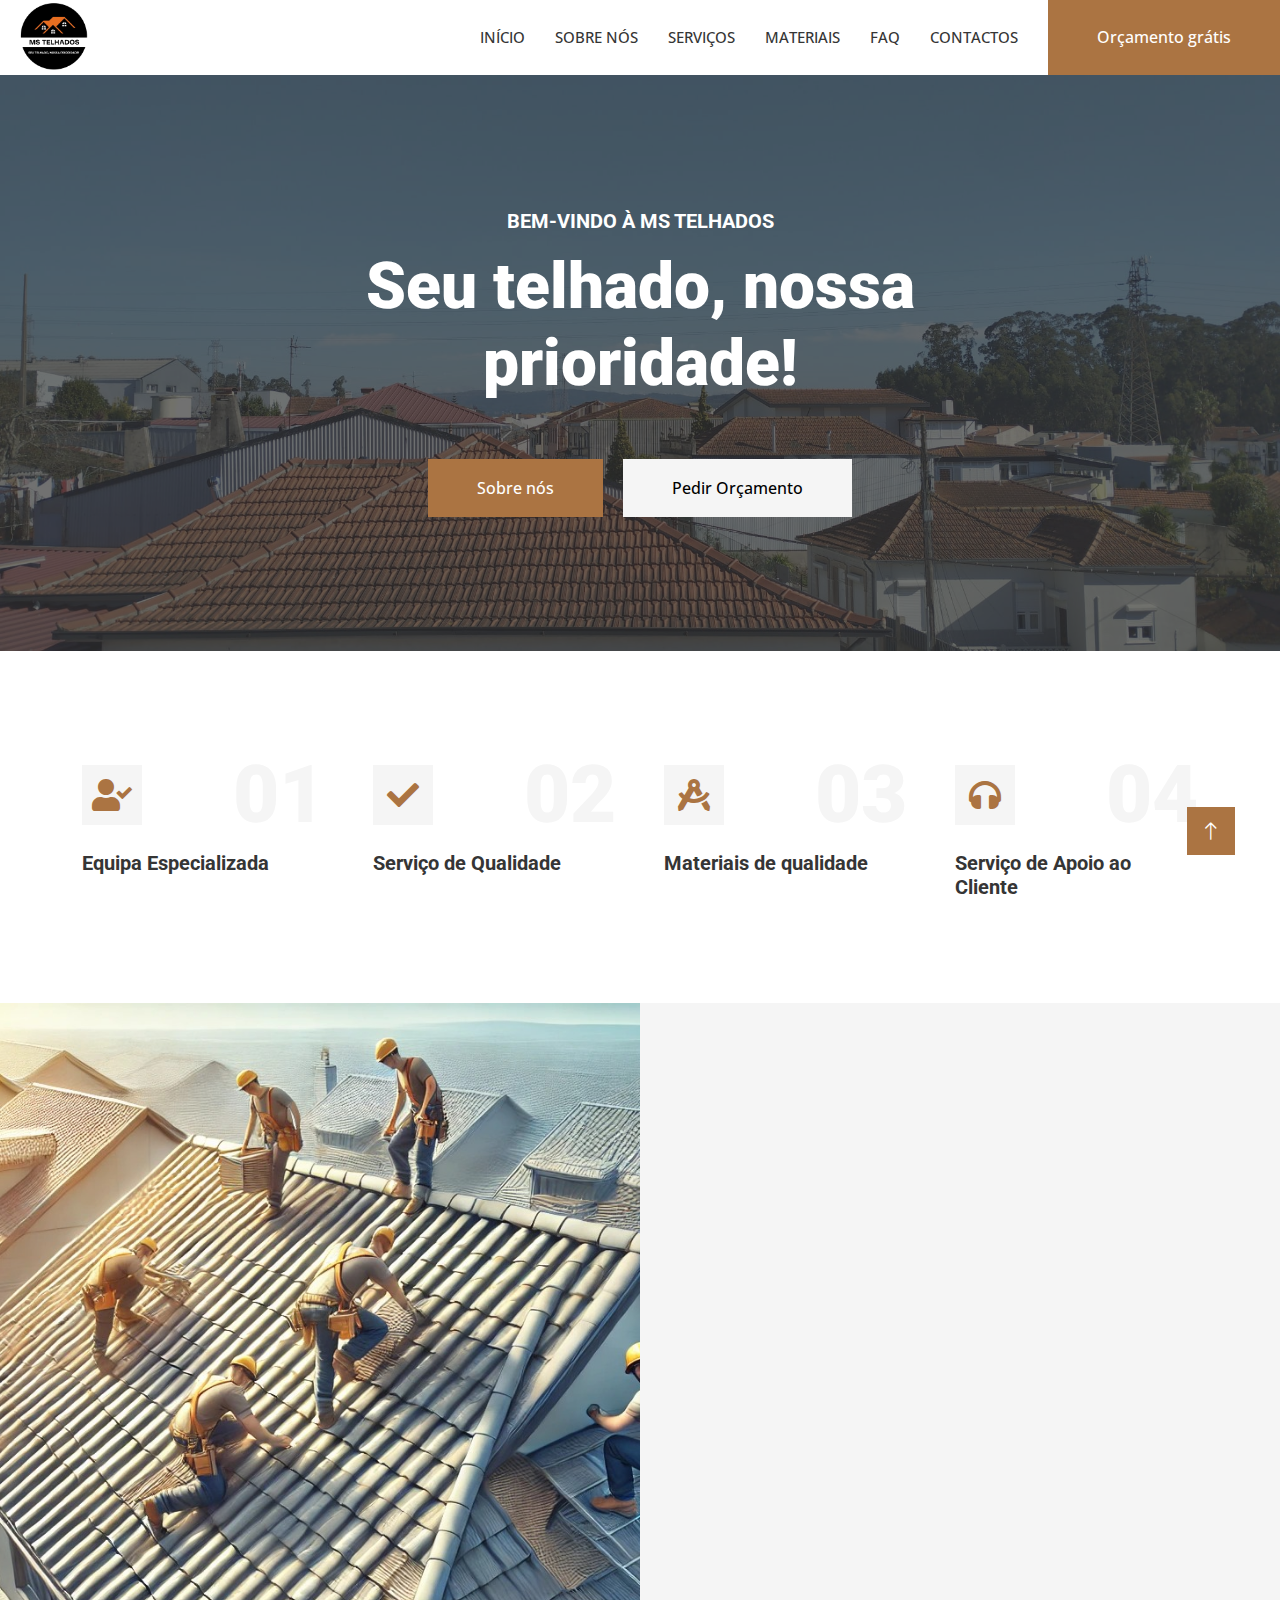
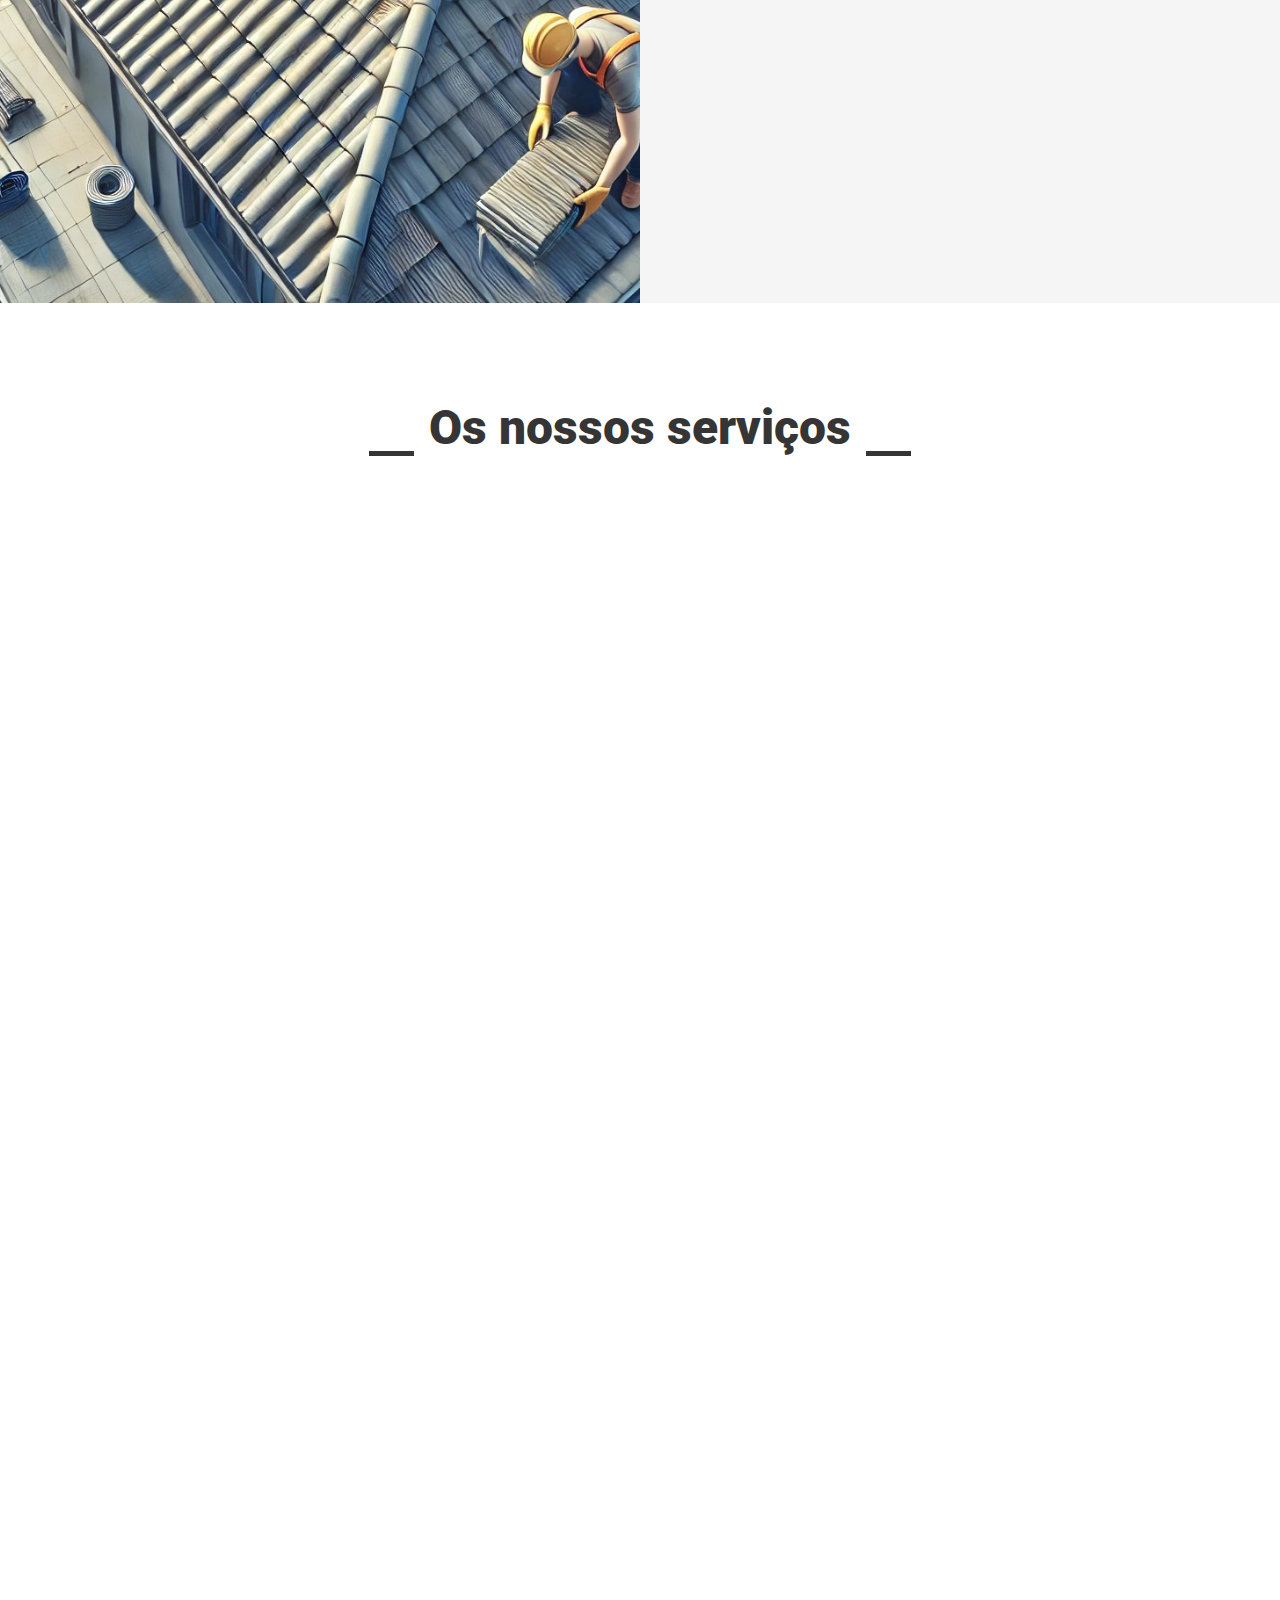
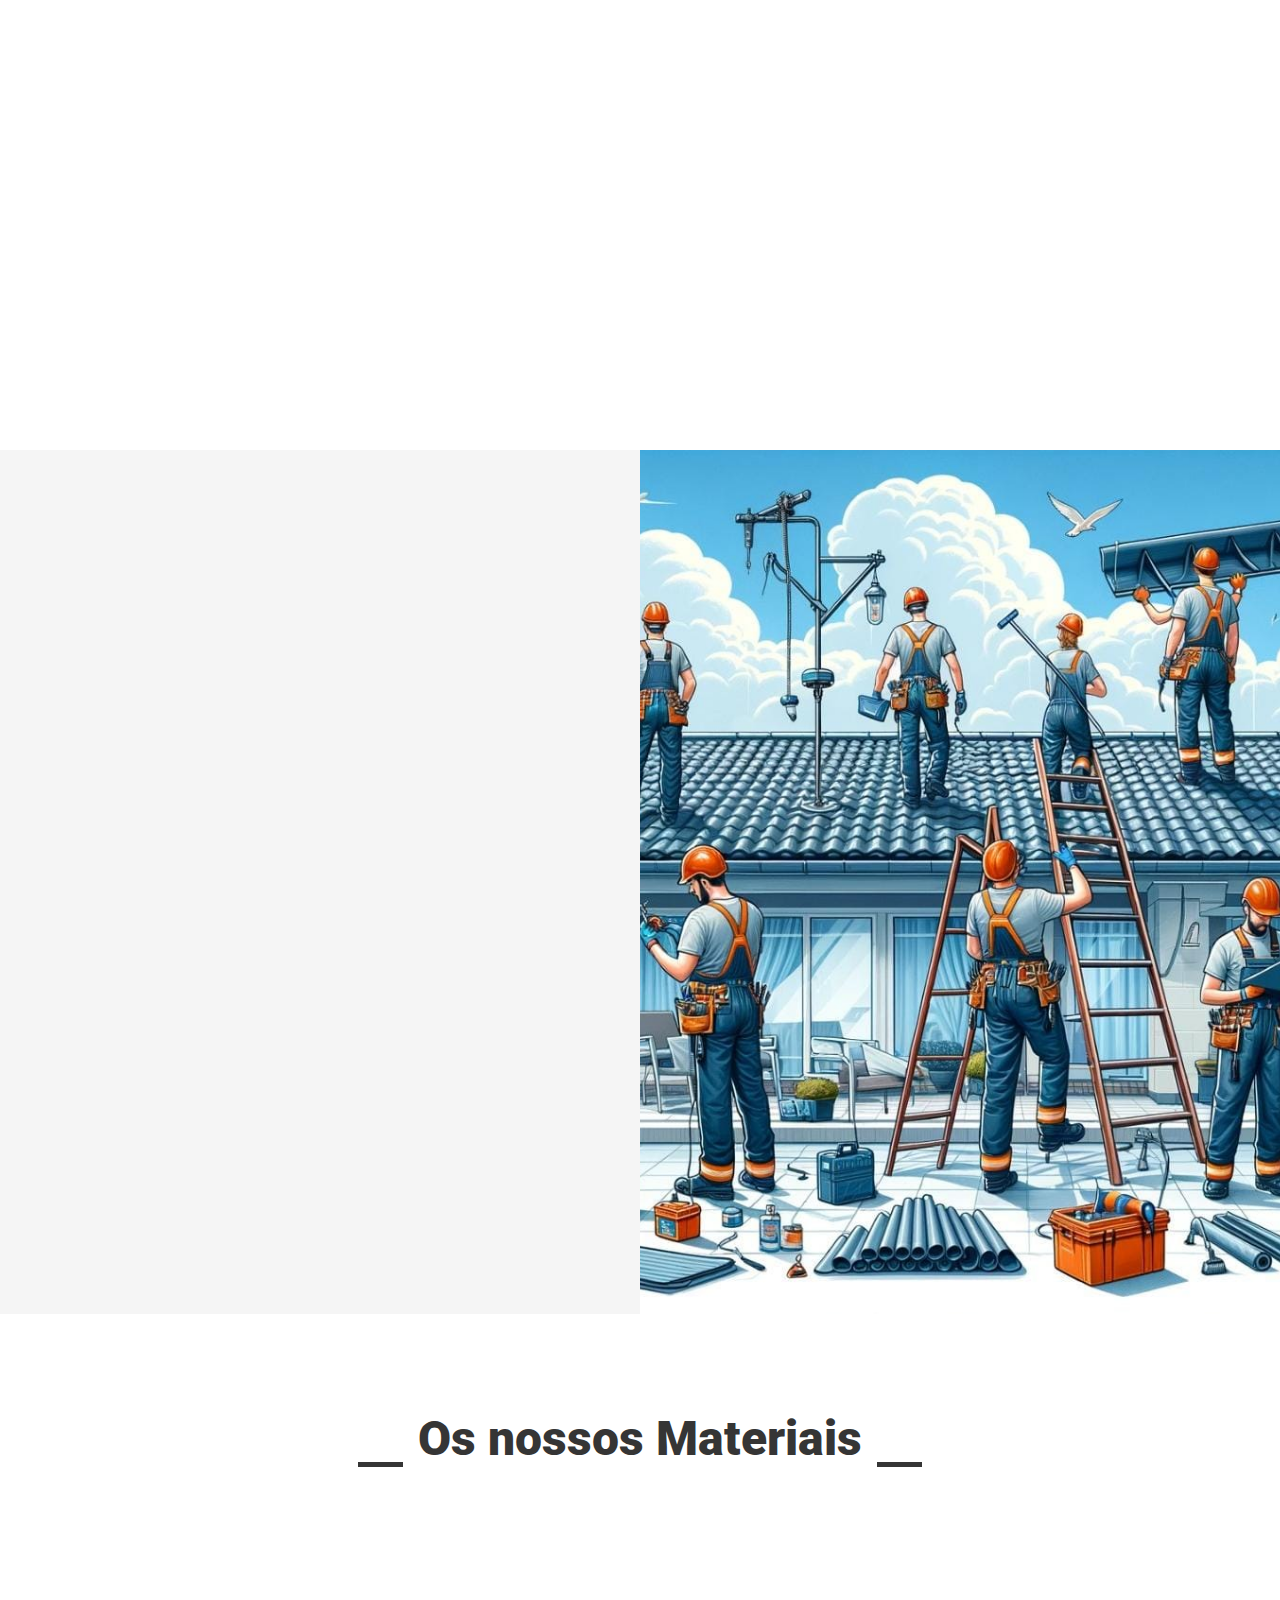
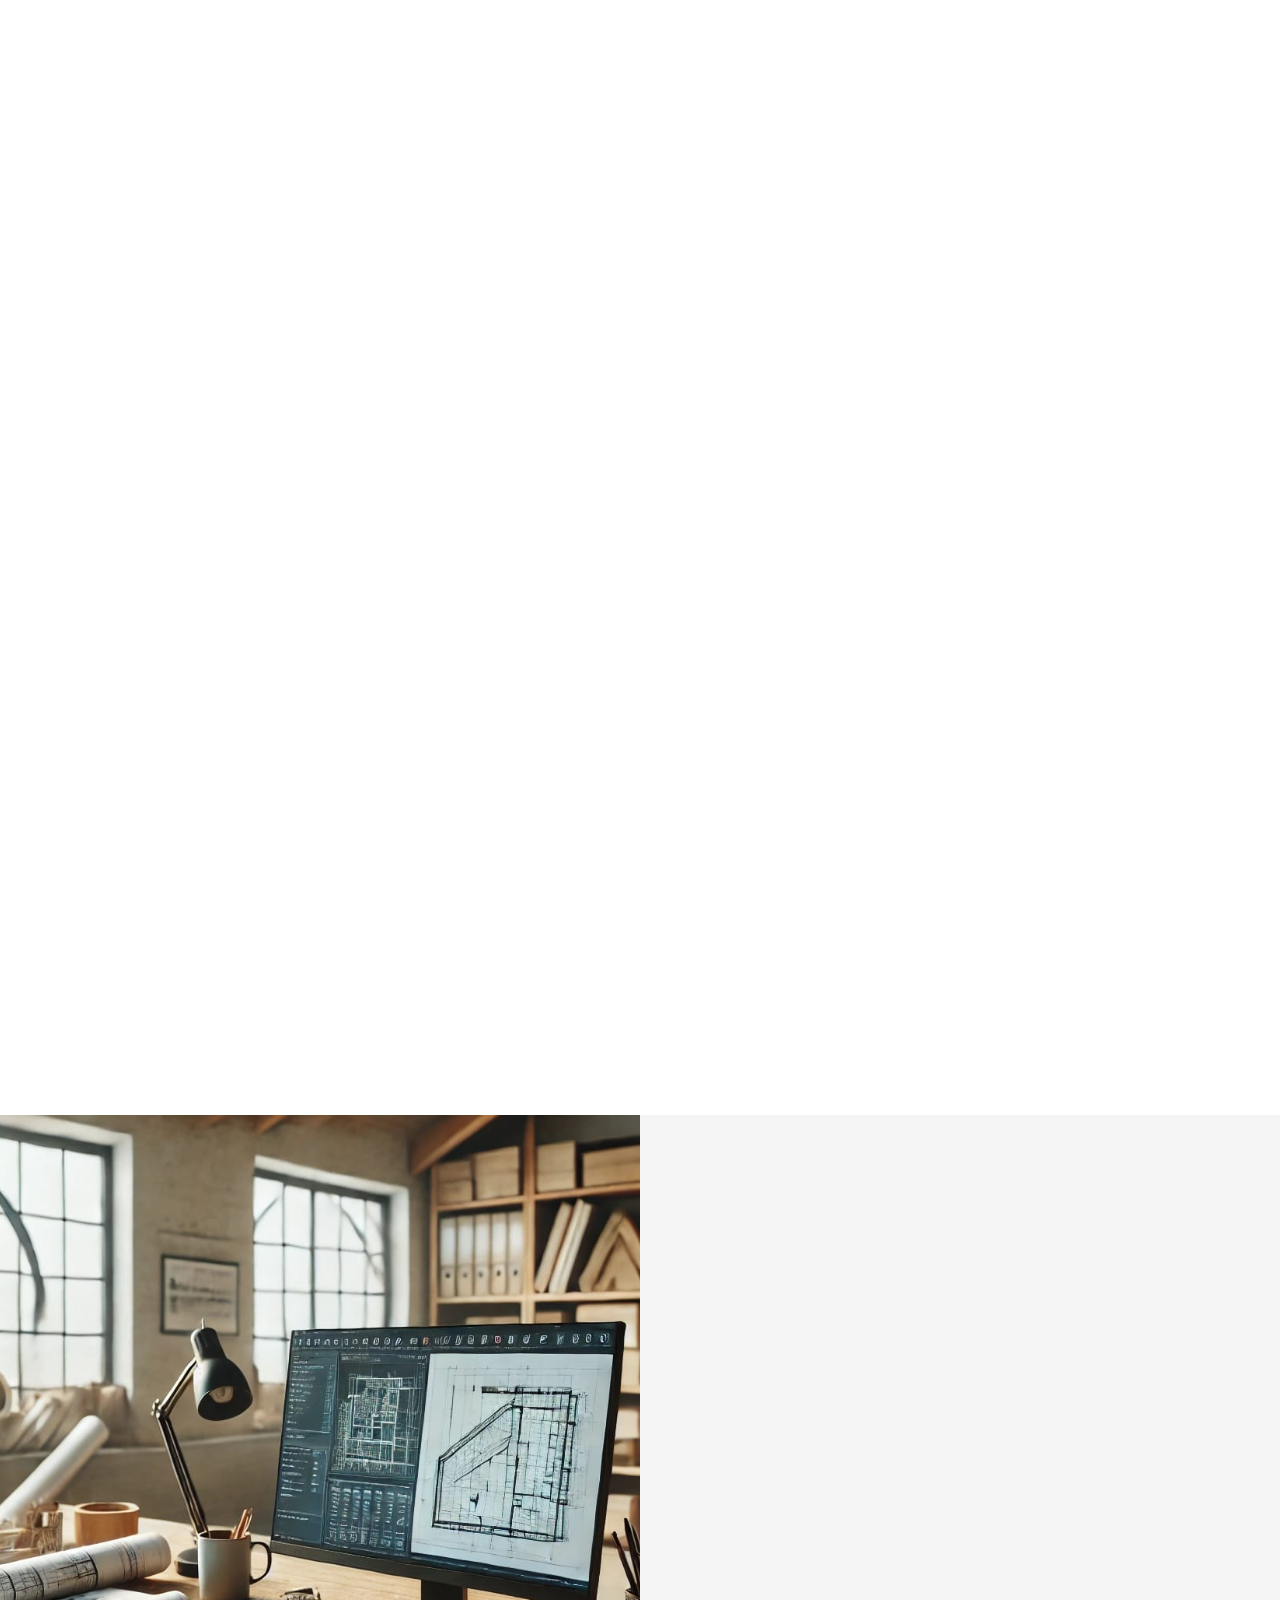
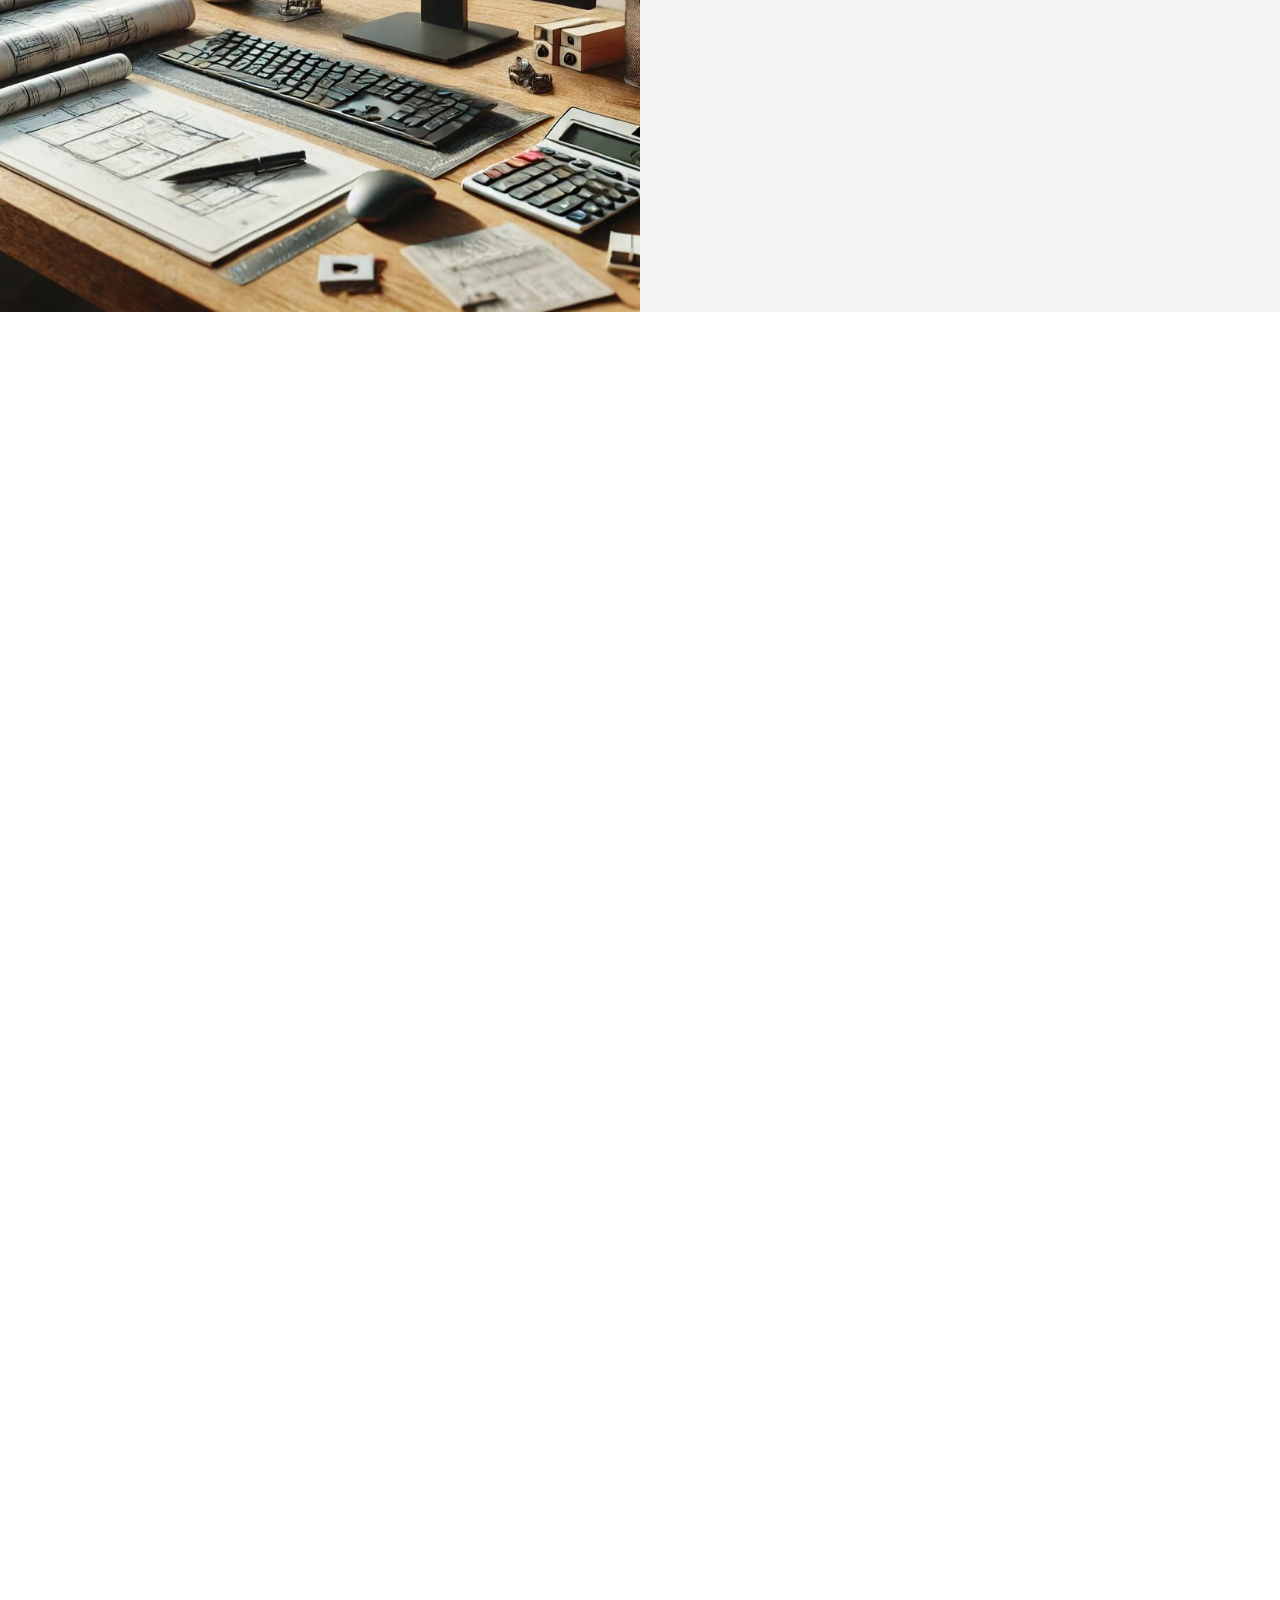
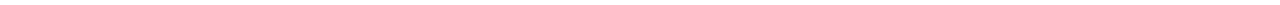
==== commit 1fd3ec86: "form image" ====
--- a/index.html
+++ b/index.html
@@ -597,7 +597,7 @@
                     </div>
                 </div>
 
-                <div class="col-lg-4 col-md-6 portfolio-item first wow fadeInUp" data-wow-delay="0.1s">
+                <div class="col-lg-4 col-md-6 portfolio-item second wow fadeInUp" data-wow-delay="0.1s">
                     <div class="port-item border border-5 border-light p-4">
                         <div class="position-relative overflow-hidden">
                             <img class="img-fluid w-100" src="img/telhamarselha.jpeg" alt="">
